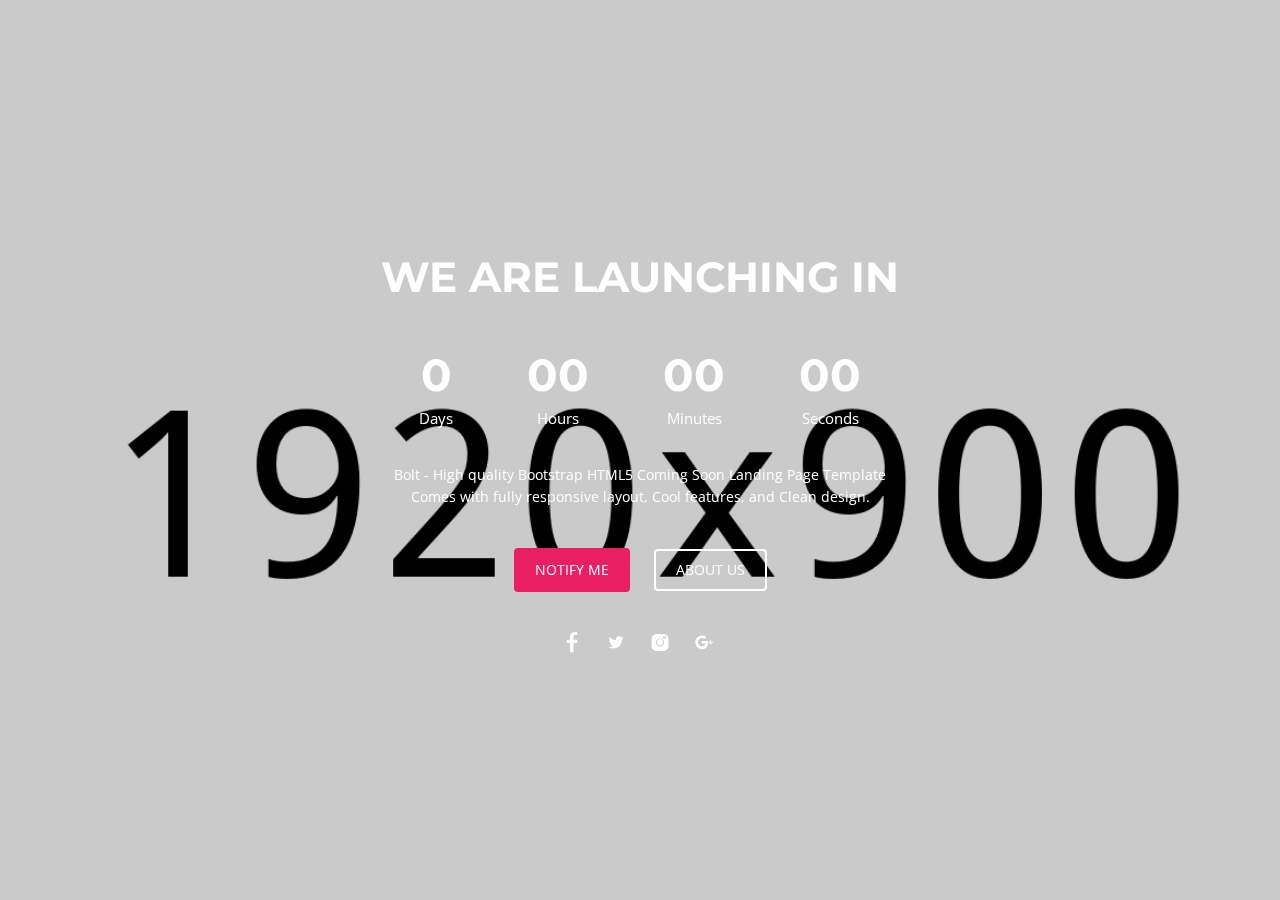
==== index.html @ 64fa435c "master" ====
<!DOCTYPE html>
<html lang="en">
  <head>
    <!-- Required meta tags -->
    <meta charset="utf-8">
    <meta name="viewport" content="width=device-width, initial-scale=1, shrink-to-fit=no">

    <title>Bolt - Coming Soon Template</title>

    <!-- Bootstrap CSS -->
    <link rel="stylesheet" type="text/css" href="assets/css/bootstrap.min.css" >
    <!-- Fonts -->
    <link rel="stylesheet" type="text/css" href="assets/fonts/line-icons.css">
    <!-- Slicknav -->
    <link rel="stylesheet" type="text/css" href="assets/css/slicknav.css">
    <!-- Off Canvas Menu -->
    <link rel="stylesheet" type="text/css" href="assets/css/menu_sideslide.css">
    <!-- Color Switcher -->
    <link rel="stylesheet" type="text/css" href="assets/css/vegas.min.css">
    <!-- Animate -->
    <link rel="stylesheet" type="text/css" href="assets/css/animate.css">
    <!-- Main Style -->
    <link rel="stylesheet" type="text/css" href="assets/css/main.css">
    <!-- Responsive Style -->
    <link rel="stylesheet" type="text/css" href="assets/css/responsive.css">

  </head>
  <body>

    <div class="bg-wraper overlay has-vignette">
      <div id="example" class="slider opacity-50 vegas-container" style="height: 983px;"></div>
    </div>

    <!-- Coundown Section Start -->
    <section class="countdown-timer">
      <div class="container">
        <div class="row text-center">
          <div class="col-md-12 col-sm-12 col-xs-12">
            <div class="heading-count">
              <h2>WE ARE LAUNCHING IN</h2>
            </div>
          </div>
          <div class="col-md-12 col-sm-12 col-xs-12">
            <div class="row time-countdown justify-content-center">
              <div id="clock" class="time-count"></div>
            </div>
            <p>
            Bolt - High quality Bootstrap HTML5 Coming Soon Landing Page Template<br>
            Comes with fully responsive layout, Cool features, and Clean design.
            </p>
            <div class="button-group">
              <a href="#" class="btn btn-common">Notify Me</a>
              <a href="#" class="btn btn-border">About Us</a>
            </div>
            <div class="social mt-4">
              <a class="facebook" href="#"><i class="lni-facebook-filled"></i></a>
              <a class="twitter" href="#"><i class="lni-twitter-filled"></i></a>
              <a class="instagram" href="#"><i class="lni-instagram-filled"></i></a>
              <a class="google" href="#"><i class="lni-google-plus"></i></a>
            </div>
          </div>
        </div>
      </div>
    </section>
    <!-- Coundown Section End -->

    <!-- Preloader -->
    <div id="preloader">
      <div class="loader" id="loader-1"></div>
    </div>
    <!-- End Preloader -->

    <!-- jQuery first, then Popper.js, then Bootstrap JS -->
    <script src="assets/js/jquery-min.js"></script>
    <script src="assets/js/popper.min.js"></script>
    <script src="assets/js/bootstrap.min.js"></script>
    <script src="assets/js/vegas.min.js"></script>
    <script src="assets/js/jquery.countdown.min.js"></script>
    <script src="assets/js/classie.js"></script>
    <script src="assets/js/jquery.nav.js"></script>
    <script src="assets/js/jquery.easing.min.js"></script> 
    <script src="assets/js/wow.js"></script>
    <script src="assets/js/jquery.slicknav.js"></script>
    <script src="assets/js/main.js"></script>
    <script src="assets/js/form-validator.min.js"></script>
    <script src="assets/js/contact-form-script.min.js"></script>

    <script type="text/javascript">
      $("#example").vegas({
          timer: false,
          delay: 6000,
          transitionDuration: 2000,
          transition: "blur",
          slides: [
              { src: "assets/img/slide1.jpg" },
              { src: "assets/img/slide2.jpg" },
              { src: "assets/img/slide3.jpg" }
          ]
      });
    </script>
      
  </body>
</html>
---- assets/fonts/line-icons.css ----
@font-face {
  font-family: 'LineIcons';
  src:  url('../fonts/LineIcons.eot?tc3uo0');
  src:  url('../fonts/LineIcons.eot?tc3uo0#iefix') format('embedded-opentype'),
    url('../fonts/LineIcons.ttf?tc3uo0') format('truetype'),
    url('../fonts/LineIcons.woff?tc3uo0') format('woff'),
    url('../fonts/LineIcons.svg?tc3uo0#LineIcons') format('svg');
  font-weight: normal;
  font-style: normal;
}

[class^="lni-"], [class*=" lni-"] {
  /* use !important to prevent issues with browser extensions that change fonts */
  font-family: 'LineIcons' !important;
  speak: none;
  font-style: normal;
  font-weight: normal;
  font-variant: normal;
  text-transform: none;
  line-height: 1;

  /* Better Font Rendering =========== */
  -webkit-font-smoothing: antialiased;
  -moz-osx-font-smoothing: grayscale;
}

.lni-image:before {
  content: "\e991";
}
.lni-linkedin-filled:before {
  content: "\e9ac";
}
.lni-add-files:before {
  content: "\e900";
}
.lni-agenda:before {
  content: "\e901";
}
.lni-alarm-clock:before {
  content: "\e902";
}
.lni-alarm:before {
  content: "\e903";
}
.lni-amazon:before {
  content: "\e904";
}
.lni-amex:before {
  content: "\e905";
}
.lni-anchor:before {
  content: "\e906";
}
.lni-android:before {
  content: "\e907";
}
.lni-angle-double-down:before {
  content: "\e908";
}
.lni-angle-double-left:before {
  content: "\e909";
}
.lni-angle-double-right:before {
  content: "\e90a";
}
.lni-angle-double-up:before {
  content: "\e90b";
}
.lni-apartment:before {
  content: "\e90c";
}
.lni-apple:before {
  content: "\e90d";
}
.lni-archive:before {
  content: "\e90e";
}
.lni-arrow-down-circle:before {
  content: "\e90f";
}
.lni-arrow-down:before {
  content: "\e910";
}
.lni-arrow-left-circle:before {
  content: "\e911";
}
.lni-arrow-left:before {
  content: "\e912";
}
.lni-arrow-right-circle:before {
  content: "\e913";
}
.lni-arrow-right:before {
  content: "\e914";
}
.lni-arrow-top-left:before {
  content: "\e915";
}
.lni-arrow-top-right:before {
  content: "\e916";
}
.lni-arrow-up-circle:before {
  content: "\e917";
}
.lni-arrow-up:before {
  content: "\e918";
}
.lni-arrows-horizontal:before {
  content: "\e919";
}
.lni-arrows-vertical:before {
  content: "\e91a";
}
.lni-ban:before {
  content: "\e91b";
}
.lni-bar-chart:before {
  content: "\e91c";
}
.lni-basketball:before {
  content: "\e91d";
}
.lni-behance:before {
  content: "\e91e";
}
.lni-bi-cycle:before {
  content: "\e91f";
}
.lni-bitbucket:before {
  content: "\e920";
}
.lni-bitcoin:before {
  content: "\e921";
}
.lni-blackboard:before {
  content: "\e922";
}
.lni-bluetooth:before {
  content: "\e923";
}
.lni-bold:before {
  content: "\e924";
}
.lni-bolt-alt:before {
  content: "\e925";
}
.lni-bolt:before {
  content: "\e926";
}
.lni-book:before {
  content: "\e927";
}
.lni-bookmark-alt:before {
  content: "\e928";
}
.lni-bookmark:before {
  content: "\e929";
}
.lni-briefcase:before {
  content: "\e92a";
}
.lni-brush-alt:before {
  content: "\e92b";
}
.lni-brush:before {
  content: "\e92c";
}
.lni-bubble:before {
  content: "\e92d";
}
.lni-bug:before {
  content: "\e92e";
}
.lni-bulb:before {
  content: "\e92f";
}
.lni-bullhorn:before {
  content: "\e930";
}
.lni-bus:before {
  content: "\e931";
}
.lni-calendar:before {
  content: "\e932";
}
.lni-camera:before {
  content: "\e933";
}
.lni-car:before {
  content: "\e934";
}
.lni-cart-full:before {
  content: "\e935";
}
.lni-cart:before {
  content: "\e936";
}
.lni-check-box:before {
  content: "\e937";
}
.lni-check-mark-circle:before {
  content: "\e938";
}
.lni-chevron-down-circle:before {
  content: "\e939";
}
.lni-chevron-down:before {
  content: "\e93a";
}
.lni-chevron-left-circle:before {
  content: "\e93b";
}
.lni-chevron-left:before {
  content: "\e93c";
}
.lni-chevron-right-circle:before {
  content: "\e93d";
}
.lni-chevron-right:before {
  content: "\e93e";
}
.lni-chevron-up-circle:before {
  content: "\e93f";
}
.lni-chevron-up:before {
  content: "\e940";
}
.lni-chrome:before {
  content: "\e941";
}
.lni-circle-minus:before {
  content: "\e942";
}
.lni-clipboard:before {
  content: "\e943";
}
.lni-close:before {
  content: "\e944";
}
.lni-cloud-check:before {
  content: "\e945";
}
.lni-cloud-download:before {
  content: "\e946";
}
.lni-cloud-sync:before {
  content: "\e947";
}
.lni-cloud-upload:before {
  content: "\e948";
}
.lni-cloud:before {
  content: "\e949";
}
.lni-code:before {
  content: "\e94a";
}
.lni-coffee-cup:before {
  content: "\e94b";
}
.lni-cog:before {
  content: "\e94c";
}
.lni-color-pallet:before {
  content: "\e94d";
}
.lni-comment-reply-alt:before {
  content: "\e94e";
}
.lni-comments-alt:before {
  content: "\e94f";
}
.lni-comments:before {
  content: "\e950";
}
.lni-construction:before {
  content: "\e951";
}
.lni-control-panel:before {
  content: "\e952";
}
.lni-crop:before {
  content: "\e953";
}
.lni-cross-circle:before {
  content: "\e954";
}
.lni-crown:before {
  content: "\e955";
}
.lni-css3:before {
  content: "\e956";
}
.lni-cup:before {
  content: "\e957";
}
.lni-cut:before {
  content: "\e958";
}
.lni-dashboard:before {
  content: "\e959";
}
.lni-database:before {
  content: "\e95a";
}
.lni-dinner:before {
  content: "\e95b";
}
.lni-direction-alt:before {
  content: "\e95c";
}
.lni-direction-ltr:before {
  content: "\e95d";
}
.lni-direction-rtl:before {
  content: "\e95e";
}
.lni-direction:before {
  content: "\e95f";
}
.lni-display:before {
  content: "\e960";
}
.lni-download:before {
  content: "\e961";
}
.lni-drop:before {
  content: "\e962";
}
.lni-dropbox:before {
  content: "\e963";
}
.lni-drupal:before {
  content: "\e964";
}
.lni-emoji-neutral:before {
  content: "\e965";
}
.lni-emoji-sad:before {
  content: "\e966";
}
.lni-emoji-smile:before {
  content: "\e967";
}
.lni-empty-file:before {
  content: "\e968";
}
.lni-enter:before {
  content: "\e969";
}
.lni-envelope:before {
  content: "\e96a";
}
.lni-eraser:before {
  content: "\e96b";
}
.lni-exit-down:before {
  content: "\e96c";
}
.lni-exit-up:before {
  content: "\e96d";
}
.lni-exit:before {
  content: "\e96e";
}
.lni-eye:before {
  content: "\e96f";
}
.lni-facebook-filled:before {
  content: "\e970";
}
.lni-facebook:before {
  content: "\e971";
}
.lni-files:before {
  content: "\e972";
}
.lni-film-play:before {
  content: "\e973";
}
.lni-firefox:before {
  content: "\e974";
}
.lni-flag-alt:before {
  content: "\e975";
}
.lni-flag-cubic:before {
  content: "\e976";
}
.lni-flag:before {
  content: "\e977";
}
.lni-folder:before {
  content: "\e978";
}
.lni-frame-contract:before {
  content: "\e979";
}
.lni-frame-expand:before {
  content: "\e97a";
}
.lni-full-screen:before {
  content: "\e97b";
}
.lni-funnel:before {
  content: "\e97c";
}
.lni-gallery:before {
  content: "\e97d";
}
.lni-game:before {
  content: "\e97e";
}
.lni-gift:before {
  content: "\e97f";
}
.lni-git:before {
  content: "\e980";
}
.lni-github:before {
  content: "\e981";
}
.lni-google-plus:before {
  content: "\e982";
}
.lni-graduation:before {
  content: "\e983";
}
.lni-grid-alt:before {
  content: "\e984";
}
.lni-grid:before {
  content: "\e985";
}
.lni-hammer:before {
  content: "\e986";
}
.lni-hand:before {
  content: "\e987";
}
.lni-harddrive:before {
  content: "\e988";
}
.lni-headphone-alt:before {
  content: "\e989";
}
.lni-headphone:before {
  content: "\e98a";
}
.lni-heart-filled:before {
  content: "\e98b";
}
.lni-heart-pulse:before {
  content: "\e98c";
}
.lni-heart:before {
  content: "\e98d";
}
.lni-help:before {
  content: "\e98e";
}
.lni-highlight-alt:before {
  content: "\e98f";
}
.lni-highlight:before {
  content: "\e990";
}
.lni-hobile:before {
  content: "\e992";
}
.lni-home:before {
  content: "\e993";
}
.lni-hourglass:before {
  content: "\e994";
}
.lni-html5:before {
  content: "\e995";
}
.lni-inbox:before {
  content: "\e996";
}
.lni-indent-decrease:before {
  content: "\e997";
}
.lni-indent-increase:before {
  content: "\e998";
}
.lni-Infinite:before {
  content: "\e999";
}
.lni-information:before {
  content: "\e99a";
}
.lni-instagram-filled:before {
  content: "\e99b";
}
.lni-instagram:before {
  content: "\e99c";
}
.lni-italic:before {
  content: "\e99d";
}
.lni-joomla:before {
  content: "\e99e";
}
.lni-key:before {
  content: "\e99f";
}
.lni-keyboard:before {
  content: "\e9a0";
}
.lni-laptop-phone:before {
  content: "\e9a1";
}
.lni-laptop:before {
  content: "\e9a2";
}
.lni-layers:before {
  content: "\e9a3";
}
.lni-layout:before {
  content: "\e9a4";
}
.lni-leaf:before {
  content: "\e9a5";
}
.lni-licencse:before {
  content: "\e9a6";
}
.lni-line-dashed:before {
  content: "\e9a7";
}
.lni-line-dotted:before {
  content: "\e9a8";
}
.lni-line-double:before {
  content: "\e9a9";
}
.lni-line-spacing:before {
  content: "\e9aa";
}
.lni-link:before {
  content: "\e9ab";
}
.lni-linkedin:before {
  content: "\e9ad";
}
.lni-list:before {
  content: "\e9ae";
}
.lni-lock:before {
  content: "\e9af";
}
.lni-magnet:before {
  content: "\e9b0";
}
.lni-magnifier:before {
  content: "\e9b1";
}
.lni-map-marker:before {
  content: "\e9b2";
}
.lni-map:before {
  content: "\e9b3";
}
.lni-mastercard:before {
  content: "\e9b4";
}
.lni-medall-alt:before {
  content: "\e9b5";
}
.lni-medall:before {
  content: "\e9b6";
}
.lni-medium:before {
  content: "\e9b7";
}
.lni-menu-circle:before {
  content: "\e9b8";
}
.lni-menu:before {
  content: "\e9b9";
}
.lni-mic:before {
  content: "\e9ba";
}
.lni-microphone:before {
  content: "\e9bb";
}
.lni-minus:before {
  content: "\e9bc";
}
.lni-mobile:before {
  content: "\e9bd";
}
.lni-more-alt:before {
  content: "\e9be";
}
.lni-more:before {
  content: "\e9bf";
}
.lni-mouse:before {
  content: "\e9c0";
}
.lni-move:before {
  content: "\e9c1";
}
.lni-music:before {
  content: "\e9c2";
}
.lni-notepad:before {
  content: "\e9c3";
}
.lni-package:before {
  content: "\e9c4";
}
.lni-page-break:before {
  content: "\e9c5";
}
.lni-paint-bucket:before {
  content: "\e9c6";
}
.lni-paint-roller:before {
  content: "\e9c7";
}
.lni-paperclip:before {
  content: "\e9c8";
}
.lni-paypal:before {
  content: "\e9c9";
}
.lni-pencil-alt:before {
  content: "\e9ca";
}
.lni-pencil:before {
  content: "\e9cb";
}
.lni-phone-handset:before {
  content: "\e9cc";
}
.lni-phone:before {
  content: "\e9cd";
}
.lni-pie-chart:before {
  content: "\e9ce";
}
.lni-pilcrow:before {
  content: "\e9cf";
}
.lni-pin-alt:before {
  content: "\e9d0";
}
.lni-pin-corner:before {
  content: "\e9d1";
}
.lni-pin:before {
  content: "\e9d2";
}
.lni-pinterest:before {
  content: "\e9d3";
}
.lni-playstore:before {
  content: "\e9d4";
}
.lni-plug:before {
  content: "\e9d5";
}
.lni-plus:before {
  content: "\e9d6";
}
.lni-pointer-down:before {
  content: "\e9d7";
}
.lni-pointer-left:before {
  content: "\e9d8";
}
.lni-pointer-right:before {
  content: "\e9d9";
}
.lni-pointer-up:before {
  content: "\e9da";
}
.lni-pointer:before {
  content: "\e9db";
}
.lni-power-switch:before {
  content: "\e9dc";
}
.lni-printer:before {
  content: "\e9dd";
}
.lni-pulse:before {
  content: "\e9de";
}
.lni-question-circle:before {
  content: "\e9df";
}
.lni-quora:before {
  content: "\e9e0";
}
.lni-reddit:before {
  content: "\e9e1";
}
.lni-reload:before {
  content: "\e9e2";
}
.lni-reply:before {
  content: "\e9e3";
}
.lni-rocket:before {
  content: "\e9e4";
}
.lni-rss-feed:before {
  content: "\e9e5";
}
.lni-ruler-alt:before {
  content: "\e9e6";
}
.lni-ruler-pencil:before {
  content: "\e9e7";
}
.lni-ruler:before {
  content: "\e9e8";
}
.lni-save-alt:before {
  content: "\e9e9";
}
.lni-save:before {
  content: "\e9ea";
}
.lni-search:before {
  content: "\e9eb";
}
.lni-select:before {
  content: "\e9ec";
}
.lni-share-alt:before {
  content: "\e9ed";
}
.lni-share:before {
  content: "\e9ee";
}
.lni-shield:before {
  content: "\e9ef";
}
.lni-shift-left:before {
  content: "\e9f0";
}
.lni-shift-right:before {
  content: "\e9f1";
}
.lni-shortcode:before {
  content: "\e9f2";
}
.lni-signal:before {
  content: "\e9f3";
}
.lni-slice:before {
  content: "\e9f4";
}
.lni-sort-alpha-asc:before {
  content: "\e9f5";
}
.lni-sort-amount-asc:before {
  content: "\e9f6";
}
.lni-soundcloud:before {
  content: "\e9f7";
}
.lni-spellcheck:before {
  content: "\e9f8";
}
.lni-spotify:before {
  content: "\e9f9";
}
.lni-spray:before {
  content: "\e9fa";
}
.lni-stamp:before {
  content: "\e9fb";
}
.lni-star-empty:before {
  content: "\e9fc";
}
.lni-star-filled:before {
  content: "\e9fd";
}
.lni-star-half:before {
  content: "\e9fe";
}
.lni-star:before {
  content: "\e9ff";
}
.lni-stats-down:before {
  content: "\ea00";
}
.lni-stats-up:before {
  content: "\ea01";
}
.lni-strikethrough:before {
  content: "\ea02";
}
.lni-stripe:before {
  content: "\ea03";
}
.lni-support:before {
  content: "\ea04";
}
.lni-tab:before {
  content: "\ea05";
}
.lni-tag:before {
  content: "\ea06";
}
.lni-target:before {
  content: "\ea07";
}
.lni-teabag:before {
  content: "\ea08";
}
.lni-text-align-right:before {
  content: "\ea09";
}
.lni-text-align-center:before {
  content: "\ea0a";
}
.lni-text-align-justify:before {
  content: "\ea0b";
}
.lni-text-align-left:before {
  content: "\ea0c";
}
.lni-text-format-remove:before {
  content: "\ea0d";
}
.lni-text-format:before {
  content: "\ea0e";
}
.lni-text-size:before {
  content: "\ea0f";
}
.lni-thought:before {
  content: "\ea10";
}
.lni-thumbs-down:before {
  content: "\ea11";
}
.lni-thumbs-up:before {
  content: "\ea12";
}
.lni-ticket-alt:before {
  content: "\ea13";
}
.lni-ticket:before {
  content: "\ea14";
}
.lni-timer:before {
  content: "\ea15";
}
.lni-train:before {
  content: "\ea16";
}
.lni-trash:before {
  content: "\ea17";
}
.lni-tshirt:before {
  content: "\ea18";
}
.lni-twitter-filled:before {
  content: "\ea19";
}
.lni-twitter:before {
  content: "\ea1a";
}
.lni-underline:before {
  content: "\ea1b";
}
.lni-unlink:before {
  content: "\ea1c";
}
.lni-unlock:before {
  content: "\ea1d";
}
.lni-upload:before {
  content: "\ea1e";
}
.lni-user:before {
  content: "\ea1f";
}
.lni-users:before {
  content: "\ea20";
}
.lni-vector:before {
  content: "\ea21";
}
.lni-video:before {
  content: "\ea22";
}
.lni-visa:before {
  content: "\ea23";
}
.lni-volume-high:before {
  content: "\ea24";
}
.lni-volume-low:before {
  content: "\ea25";
}
.lni-volume-medium:before {
  content: "\ea26";
}
.lni-volume-mute:before {
  content: "\ea27";
}
.lni-wallet:before {
  content: "\ea28";
}
.lni-warning:before {
  content: "\ea29";
}
.lni-wheelchair:before {
  content: "\ea2a";
}
.lni-wordpress-filled:before {
  content: "\ea2b";
}
.lni-wordpress:before {
  content: "\ea2c";
}
.lni-world-alt:before {
  content: "\ea2d";
}
.lni-world:before {
  content: "\ea2e";
}
.lni-write:before {
  content: "\ea2f";
}
.lni-zip:before {
  content: "\ea30";
}
.lni-zoom-in:before {
  content: "\ea31";
}
.lni-zoom-out:before {
  content: "\ea32";
}
---- assets/css/menu_sideslide.css ----
.menu-wrap a {
	color: #b8b7ad;
}

.menu-wrap a:hover,
.menu-wrap a:focus{
	color: #e92762;
}
.menu-wrap .navbar-nav li .active,
.menu-wrap .navbar-nav li .active:before{
	color: #e92762; 
	-webkit-transform: scale(1);
	transform: scale(1);
}
.content-wrap {
	overflow-y: scroll;
	-webkit-overflow-scrolling: touch;
}

.content {
	position: relative;
	background: #b4bad2;
}

.content::before {
	position: absolute;
	top: 0;
	left: 0;
	z-index: 10;
	width: 100%;
	height: 100%;
	background: rgba(0,0,0,0.3);
	content: '';
	opacity: 0;
	-webkit-transform: translate3d(100%,0,0);
	transform: translate3d(100%,0,0);
	-webkit-transition: opacity 0.4s, -webkit-transform 0s 0.4s;
	transition: opacity 0.4s, transform 0s 0.4s;
	-webkit-transition-timing-function: cubic-bezier(0.7,0,0.3,1);
	transition-timing-function: cubic-bezier(0.7,0,0.3,1);
}

/* Menu Button */
.menu-button {
	position: absolute;
	z-index: 1000;
	width: 60px;
	height: 42px;
	border: none;
	font-size: 30px;
	color: #fff;
	background: transparent;
	top: 15px;
	right: 0;
	line-height: 42px;
	outline: none;
	text-align: center;
}
button:focus{
	outline: none;
}
/* Close Button */
.close-button {
	width: 45px;
	height: 45px;
	position: absolute;
	left: -45px;
	top: 4px;
	overflow: hidden;
	cursor: pointer;
	font-size: 25px;
	border: none;
	background: #fff;
	color: #000;
	line-height: 48px;
	box-shadow: -1px 2px 3px 0px rgba(0, 0, 0, 0.16), 0 0px 0px 0px rgba(0, 0, 0, 0.12);
}

.logo-menu{
	padding: 15px 0;
}
.menu-bg .logo-menu{
	padding: 6px 0;
}
.menu-bg .menu-button{
	top: 5px;
	color: #333;
}

/* Menu */
.menu-wrap {
	position: fixed;
	z-index: 9999999;
	width: 260px;
	right: 0;
	height: 100%;
	background: #fff;
	padding: 2.5em 1.5em 0;
	font-size: 1.15em;
	-webkit-transform: translate3d(320px,0,0);
	transform: translate3d(320px,0,0);
	-webkit-transition: -webkit-transform 0.4s;
	transition: transform 0.4s;
	-webkit-transition-timing-function: cubic-bezier(0.7,0,0.3,1);
	transition-timing-function: cubic-bezier(0.7,0,0.3,1);
	box-shadow: 0 2px 5px 0 rgba(0, 0, 0, 0.16), 0 2px 10px 0 rgba(0, 0, 0, 0.12);
}

.menu, 
.menu-list {
	height: 100%;
}

.menu-list {
	-webkit-transform: translate3d(0,100%,0);
	transform: translate3d(0,100%,0);
}

.menu-list a {
	color: #333;
	display: block;
	padding: 0.8em;
	-webkit-transform: translate3d(0,500px,0);
	transform: translate3d(0,500px,0);
	position: relative;
}
.menu-wrap a:hover:before{
	-webkit-transform: scale(1);
	transform: scale(1);
}
.menu-list,
.menu-list a {	
	-webkit-transition: -webkit-transform 0s 0.4s;
	transition: transform 0s 0.4s;
	-webkit-transition-timing-function: cubic-bezier(0.7,0,0.3,1);
	transition-timing-function: cubic-bezier(0.7,0,0.3,1);
}

.menu-list a:nth-child(2) {
	-webkit-transform: translate3d(0,1000px,0);
	transform: translate3d(0,1000px,0);
}

.menu-list a:nth-child(3) {
	-webkit-transform: translate3d(0,1500px,0);
	transform: translate3d(0,1500px,0);
}

.menu-list a:nth-child(4) {
	-webkit-transform: translate3d(0,2000px,0);
	transform: translate3d(0,2000px,0);
}

.menu-list a:nth-child(5) {
	-webkit-transform: translate3d(0,2500px,0);
	transform: translate3d(0,2500px,0);
}

.menu-list a:nth-child(6) {
	-webkit-transform: translate3d(0,3000px,0);
	transform: translate3d(0,3000px,0);
}

.menu-list a span {
	margin-left: 10px;
	font-weight: 700;
}

/* Shown menu */
.show-menu .menu-wrap {
	-webkit-transform: translate3d(0,0,0);
	transform: translate3d(0,0,0);
	-webkit-transition: -webkit-transform 0.8s;
	transition: transform 0.8s;
	-webkit-transition-timing-function: cubic-bezier(0.7,0,0.3,1);
	transition-timing-function: cubic-bezier(0.7,0,0.3,1);
}

.show-menu .menu-list,
.show-menu .menu-list a {
	-webkit-transform: translate3d(0,0,0);
	transform: translate3d(0,0,0);
	-webkit-transition: -webkit-transform 0.8s;
	transition: transform 0.8s;
	-webkit-transition-timing-function: cubic-bezier(0.7,0,0.3,1);
	transition-timing-function: cubic-bezier(0.7,0,0.3,1);
}

.show-menu .menu-list a {
	-webkit-transition-duration: 0.9s;
	transition-duration: 0.9s;
}

.show-menu .content::before {
	opacity: 1;
	-webkit-transition: opacity 0.8s;
	transition: opacity 0.8s;
	-webkit-transition-timing-function: cubic-bezier(0.7,0,0.3,1);
	transition-timing-function: cubic-bezier(0.7,0,0.3,1);
	-webkit-transform: translate3d(0,0,0);
	transform: translate3d(0,0,0);
}
---- assets/css/vegas.min.css ----
.vegas-overlay,.vegas-slide,.vegas-slide-inner,.vegas-timer,.vegas-wrapper{position:absolute;top:0;left:0;bottom:0;right:0;overflow:hidden;border:none;padding:0;margin:0}.vegas-overlay{opacity:.5;background:url(overlays/02.png) center center}.vegas-timer{top:auto;bottom:0;height:2px}.vegas-timer-progress{width:0;height:100%;background:#fff;-webkit-transition:width ease-out;transition:width ease-out}.vegas-timer-running .vegas-timer-progress{width:100%}.vegas-slide,.vegas-slide-inner{margin:0;padding:0;background:center center no-repeat;-webkit-transform:translateZ(0);transform:translateZ(0);will-change:transform,opacity}body .vegas-container{overflow:hidden!important;position:relative}.vegas-video{min-width:100%;min-height:100%;width:auto;height:auto}body.vegas-container{overflow:auto;position:static;z-index:-2}body.vegas-container>.vegas-overlay,body.vegas-container>.vegas-slide,body.vegas-container>.vegas-timer{position:fixed;z-index:-1}:root body.vegas-container>.vegas-overlay,:root body.vegas-container>.vegas-slide,_::full-page-media,_:future{bottom:-76px}.vegas-transition-blur,.vegas-transition-blur2{opacity:0;-webkit-filter:blur(32px);filter:blur(32px)}.vegas-transition-blur-in,.vegas-transition-blur2-in{opacity:1;-webkit-filter:blur(0);filter:blur(0)}.vegas-transition-blur2-out{opacity:0}.vegas-transition-burn,.vegas-transition-burn2{opacity:0;-webkit-filter:contrast(1000%) saturate(1000%);filter:contrast(1000%) saturate(1000%)}.vegas-transition-burn-in,.vegas-transition-burn2-in{opacity:1;-webkit-filter:contrast(100%) saturate(100%);filter:contrast(100%) saturate(100%)}.vegas-transition-burn2-out{opacity:0;-webkit-filter:contrast(1000%) saturate(1000%);filter:contrast(1000%) saturate(1000%)}.vegas-transition-fade,.vegas-transition-fade2{opacity:0}.vegas-transition-fade-in,.vegas-transition-fade2-in{opacity:1}.vegas-transition-fade2-out{opacity:0}.vegas-transition-flash,.vegas-transition-flash2{opacity:0;-webkit-filter:brightness(25);filter:brightness(25)}.vegas-transition-flash-in,.vegas-transition-flash2-in{opacity:1;-webkit-filter:brightness(1);filter:brightness(1)}.vegas-transition-flash2-out{opacity:0;-webkit-filter:brightness(25);filter:brightness(25)}.vegas-transition-negative,.vegas-transition-negative2{opacity:0;-webkit-filter:invert(100%);filter:invert(100%)}.vegas-transition-negative-in,.vegas-transition-negative2-in{opacity:1;-webkit-filter:invert(0);filter:invert(0)}.vegas-transition-negative2-out{opacity:0;-webkit-filter:invert(100%);filter:invert(100%)}.vegas-transition-slideDown,.vegas-transition-slideDown2{-webkit-transform:translateY(-100%);transform:translateY(-100%)}.vegas-transition-slideDown-in,.vegas-transition-slideDown2-in{-webkit-transform:translateY(0);transform:translateY(0)}.vegas-transition-slideDown2-out{-webkit-transform:translateY(100%);transform:translateY(100%)}.vegas-transition-slideLeft,.vegas-transition-slideLeft2{-webkit-transform:translateX(100%);transform:translateX(100%)}.vegas-transition-slideLeft-in,.vegas-transition-slideLeft2-in{-webkit-transform:translateX(0);transform:translateX(0)}.vegas-transition-slideLeft2-out,.vegas-transition-slideRight,.vegas-transition-slideRight2{-webkit-transform:translateX(-100%);transform:translateX(-100%)}.vegas-transition-slideRight-in,.vegas-transition-slideRight2-in{-webkit-transform:translateX(0);transform:translateX(0)}.vegas-transition-slideRight2-out{-webkit-transform:translateX(100%);transform:translateX(100%)}.vegas-transition-slideUp,.vegas-transition-slideUp2{-webkit-transform:translateY(100%);transform:translateY(100%)}.vegas-transition-slideUp-in,.vegas-transition-slideUp2-in{-webkit-transform:translateY(0);transform:translateY(0)}.vegas-transition-slideUp2-out{-webkit-transform:translateY(-100%);transform:translateY(-100%)}.vegas-transition-swirlLeft,.vegas-transition-swirlLeft2{-webkit-transform:scale(2) rotate(35deg);transform:scale(2) rotate(35deg);opacity:0}.vegas-transition-swirlLeft-in,.vegas-transition-swirlLeft2-in{-webkit-transform:scale(1) rotate(0);transform:scale(1) rotate(0);opacity:1}.vegas-transition-swirlLeft2-out,.vegas-transition-swirlRight,.vegas-transition-swirlRight2{-webkit-transform:scale(2) rotate(-35deg);transform:scale(2) rotate(-35deg);opacity:0}.vegas-transition-swirlRight-in,.vegas-transition-swirlRight2-in{-webkit-transform:scale(1) rotate(0);transform:scale(1) rotate(0);opacity:1}.vegas-transition-swirlRight2-out{-webkit-transform:scale(2) rotate(35deg);transform:scale(2) rotate(35deg);opacity:0}.vegas-transition-zoomIn,.vegas-transition-zoomIn2{-webkit-transform:scale(0);transform:scale(0);opacity:0}.vegas-transition-zoomIn-in,.vegas-transition-zoomIn2-in{-webkit-transform:scale(1);transform:scale(1);opacity:1}.vegas-transition-zoomIn2-out,.vegas-transition-zoomOut,.vegas-transition-zoomOut2{-webkit-transform:scale(2);transform:scale(2);opacity:0}.vegas-transition-zoomOut-in,.vegas-transition-zoomOut2-in{-webkit-transform:scale(1);transform:scale(1);opacity:1}.vegas-transition-zoomOut2-out{-webkit-transform:scale(0);transform:scale(0);opacity:0}.vegas-animation-kenburns{-webkit-animation:kenburns ease-out;animation:kenburns ease-out}@-webkit-keyframes kenburns{0%{-webkit-transform:scale(1.5);transform:scale(1.5)}100%{-webkit-transform:scale(1);transform:scale(1)}}@keyframes kenburns{0%{-webkit-transform:scale(1.5);transform:scale(1.5)}100%{-webkit-transform:scale(1);transform:scale(1)}}.vegas-animation-kenburnsDownLeft{-webkit-animation:kenburnsDownLeft ease-out;animation:kenburnsDownLeft ease-out}@-webkit-keyframes kenburnsDownLeft{0%{-webkit-transform:scale(1.5) translate(10%,-10%);transform:scale(1.5) translate(10%,-10%)}100%{-webkit-transform:scale(1) translate(0,0);transform:scale(1) translate(0,0)}}@keyframes kenburnsDownLeft{0%{-webkit-transform:scale(1.5) translate(10%,-10%);transform:scale(1.5) translate(10%,-10%)}100%{-webkit-transform:scale(1) translate(0,0);transform:scale(1) translate(0,0)}}.vegas-animation-kenburnsDownRight{-webkit-animation:kenburnsDownRight ease-out;animation:kenburnsDownRight ease-out}@-webkit-keyframes kenburnsDownRight{0%{-webkit-transform:scale(1.5) translate(-10%,-10%);transform:scale(1.5) translate(-10%,-10%)}100%{-webkit-transform:scale(1) translate(0,0);transform:scale(1) translate(0,0)}}@keyframes kenburnsDownRight{0%{-webkit-transform:scale(1.5) translate(-10%,-10%);transform:scale(1.5) translate(-10%,-10%)}100%{-webkit-transform:scale(1) translate(0,0);transform:scale(1) translate(0,0)}}.vegas-animation-kenburnsDown{-webkit-animation:kenburnsDown ease-out;animation:kenburnsDown ease-out}@-webkit-keyframes kenburnsDown{0%{-webkit-transform:scale(1.5) translate(0,-10%);transform:scale(1.5) translate(0,-10%)}100%{-webkit-transform:scale(1) translate(0,0);transform:scale(1) translate(0,0)}}@keyframes kenburnsDown{0%{-webkit-transform:scale(1.5) translate(0,-10%);transform:scale(1.5) translate(0,-10%)}100%{-webkit-transform:scale(1) translate(0,0);transform:scale(1) translate(0,0)}}.vegas-animation-kenburnsLeft{-webkit-animation:kenburnsLeft ease-out;animation:kenburnsLeft ease-out}@-webkit-keyframes kenburnsLeft{0%{-webkit-transform:scale(1.5) translate(10%,0);transform:scale(1.5) translate(10%,0)}100%{-webkit-transform:scale(1) translate(0,0);transform:scale(1) translate(0,0)}}@keyframes kenburnsLeft{0%{-webkit-transform:scale(1.5) translate(10%,0);transform:scale(1.5) translate(10%,0)}100%{-webkit-transform:scale(1) translate(0,0);transform:scale(1) translate(0,0)}}.vegas-animation-kenburnsRight{-webkit-animation:kenburnsRight ease-out;animation:kenburnsRight ease-out}@-webkit-keyframes kenburnsRight{0%{-webkit-transform:scale(1.5) translate(-10%,0);transform:scale(1.5) translate(-10%,0)}100%{-webkit-transform:scale(1) translate(0,0);transform:scale(1) translate(0,0)}}@keyframes kenburnsRight{0%{-webkit-transform:scale(1.5) translate(-10%,0);transform:scale(1.5) translate(-10%,0)}100%{-webkit-transform:scale(1) translate(0,0);transform:scale(1) translate(0,0)}}.vegas-animation-kenburnsUpLeft{-webkit-animation:kenburnsUpLeft ease-out;animation:kenburnsUpLeft ease-out}@-webkit-keyframes kenburnsUpLeft{0%{-webkit-transform:scale(1.5) translate(10%,10%);transform:scale(1.5) translate(10%,10%)}100%{-webkit-transform:scale(1) translate(0,0);transform:scale(1) translate(0,0)}}@keyframes kenburnsUpLeft{0%{-webkit-transform:scale(1.5) translate(10%,10%);transform:scale(1.5) translate(10%,10%)}100%{-webkit-transform:scale(1) translate(0,0);transform:scale(1) translate(0,0)}}.vegas-animation-kenburnsUpRight{-webkit-animation:kenburnsUpRight ease-out;animation:kenburnsUpRight ease-out}@-webkit-keyframes kenburnsUpRight{0%{-webkit-transform:scale(1.5) translate(-10%,10%);transform:scale(1.5) translate(-10%,10%)}100%{-webkit-transform:scale(1) translate(0,0);transform:scale(1) translate(0,0)}}@keyframes kenburnsUpRight{0%{-webkit-transform:scale(1.5) translate(-10%,10%);transform:scale(1.5) translate(-10%,10%)}100%{-webkit-transform:scale(1) translate(0,0);transform:scale(1) translate(0,0)}}.vegas-animation-kenburnsUp{-webkit-animation:kenburnsUp ease-out;animation:kenburnsUp ease-out}@-webkit-keyframes kenburnsUp{0%{-webkit-transform:scale(1.5) translate(0,10%);transform:scale(1.5) translate(0,10%)}100%{-webkit-transform:scale(1) translate(0,0);transform:scale(1) translate(0,0)}}@keyframes kenburnsUp{0%{-webkit-transform:scale(1.5) translate(0,10%);transform:scale(1.5) translate(0,10%)}100%{-webkit-transform:scale(1) translate(0,0);transform:scale(1) translate(0,0)}}
/*# sourceMappingURL=vegas.min.css.map */
---- assets/css/main.css ----
/* Google Fonts */
@import url("https://fonts.googleapis.com/css?family=Montserrat:500,700|Open+Sans");
html {
  overflow-x: hidden;
}

body {
  background: #fff;
  font-size: 14px;
  font-weight: 400;
  font-family: 'Open Sans', sans-serif;
  -webkit-box-sizing: border-box;
  -moz-box-sizing: border-box;
  box-sizing: border-box;
  -webkit-font-smoothing: subpixel-antialiased;
  color: #333;
  line-height: 25px;
  -webkit-backface-visibility: hidden;
  backface-visibility: hidden;
  overflow-x: hidden;
}

h1, h2, h3, h4 {
  font-size: 36px;
  font-weight: 700;
  font-family: 'Montserrat', sans-serif;
}

a {
  -webkit-transition: all 0.2s linear;
  -moz-transition: all 0.2s linear;
  -o-transition: all 0.2s linear;
  transition: all 0.2s linear;
}

a:hover {
  text-decoration: none;
}

a a:focus {
  outline: none;
}

p {
  font-weight: 400;
  font-family: 'Open Sans', sans-serif;
  margin: 0px;
  font-size: 14px;
}

ul, ol {
  list-style: outside none none;
  margin: 0;
  padding: 0;
}

ul li, ol li {
  list-style: none;
}

.hero-heading {
  font-size: 40px;
  font-weight: 700;
  color: #fff;
  text-transform: capitalize;
  line-height: 70px;
  letter-spacing: 0.1rem;
}

.hero-sub-heading {
  font-size: 20px;
  font-weight: 400;
  color: #e6e6e6;
  line-height: 45px;
  letter-spacing: 0.1rem;
}

.section-titile-bg {
  display: inline;
  font-size: 115px;
  font-weight: 700;
  height: 100%;
  left: -173px;
  opacity: 0.1;
  position: absolute;
  top: -14px;
  width: 100%;
  text-align: center;
}

.section-title-header p {
  text: center;
  font-weight: 400;
  line-height: 26px;
  padding-bottom: 36px;
}

.section-title {
  font-size: 36px;
  color: #333;
  line-height: 52px;
  padding-bottom: 15px;
  font-weight: 700;
  text-align: center;
  position: relative;
  margin: 0;
}

.section-title:before {
  position: absolute;
  content: '';
  height: 1px;
  width: 45px;
  left: 50%;
  bottom: 10px;
  -webkit-transform: translateX(-50%);
  transform: translateX(-50%);
  background-color: #E91E63;
}

.section-info {
  font-size: 14px;
  text: center;
  font-weight: 400;
  line-height: 26px;
  padding-bottom: 20px;
  margin-bottom: 30px;
}

.subtitle {
  font-size: 15px;
  font-weight: 500;
  margin-bottom: 15px;
}

.btn {
  font-size: 14px;
  padding: 12px 20px;
  border-radius: 0px;
  cursor: pointer;
  font-weight: 400;
  color: #fff;
  text-transform: uppercase;
  -webkit-transition: all 0.2s linear;
  -moz-transition: all 0.2s linear;
  -o-transition: all 0.2s linear;
  transition: all 0.2s linear;
  display: inline-block;
}

.btn:focus,
.btn:active {
  box-shadow: none;
  outline: none;
  color: #fff;
}

.btn-common {
  background-color: #E91E63;
  position: relative;
  z-index: 1;
  border-radius: 4px;
}

.btn-common:hover {
  color: #fff;
  box-shadow: 0 6px 22px rgba(0, 0, 0, 0.1);
  transition: all .2s ease-in-out;
  -moz-transition: all .2s ease-in-out;
  -webkit-transition: all .2s ease-in-out;
}

.btn-border {
  color: #fff;
  background-color: transparent;
  border: 2px solid #fff;
  border-radius: 4px;
  padding: 10px 20px;
}

.btn-border:hover {
  color: #fff;
  background-color: rgba(255, 255, 255, 0.2);
}

.btn-lg {
  padding: 14px 33px;
  text-transform: uppercase;
  font-size: 16px;
}

button:focus {
  outline: none !important;
}

.close-button {
  color: #E91E63;
}

/* ScrollToTop */
a.back-to-top {
  display: none;
  position: fixed;
  bottom: 18px;
  right: 15px;
  text-decoration: none;
}

a.back-to-top i {
  display: block;
  font-size: 22px;
  width: 40px;
  height: 40px;
  line-height: 40px;
  color: #fff;
  background: #E91E63;
  border-radius: 2px;
  text-align: center;
  transition: all 0.2s ease-in-out;
  -moz-transition: all 0.2s ease-in-out;
  -webkit-transition: all 0.2s ease-in-out;
  -o-transition: all 0.2s ease-in-out;
  box-shadow: 0 0 4px rgba(0, 0, 0, 0.14), 0 4px 8px rgba(0, 0, 0, 0.28);
}

a.back-to-top:hover, a.back-to-top:focus {
  text-decoration: none;
}

/* Preloader */
#preloader {
  position: fixed;
  top: 0;
  left: 0;
  right: 0;
  bottom: 0;
  background-color: #fff;
  z-index: 9999999;
}

.loader {
  top: 50%;
  width: 50px;
  height: 50px;
  border-radius: 100%;
  position: relative;
  margin: 0 auto;
}

#loader-1:before, #loader-1:after {
  content: "";
  position: absolute;
  top: -10px;
  left: -10px;
  width: 100%;
  height: 100%;
  border-radius: 100%;
  border: 7px solid transparent;
  border-top-color: #E91E63;
}

#loader-1:before {
  z-index: 100;
  animation: spin 2s infinite;
}

#loader-1:after {
  border: 7px solid #fafafa;
}

@keyframes spin {
  0% {
    -webkit-transform: rotate(0deg);
    -ms-transform: rotate(0deg);
    -o-transform: rotate(0deg);
    transform: rotate(0deg);
  }
  100% {
    -webkit-transform: rotate(360deg);
    -ms-transform: rotate(360deg);
    -o-transform: rotate(360deg);
    transform: rotate(360deg);
  }
}

.section-padding {
  padding: 60px 0;
}

@-webkit-keyframes fadeIn {
  from {
    opacity: 0;
  }
  to {
    opacity: 1;
  }
}

@keyframes fadeIn {
  from {
    opacity: 0;
  }
  to {
    opacity: 1;
  }
}

.fadeIn {
  -webkit-animation-name: fadeIn;
  animation-name: fadeIn;
}

.navbar-brand {
  position: relative;
  padding: 0px;
}

.top-nav-collapse {
  background: #fff;
  z-index: 999999;
  top: 0px !important;
  min-height: 58px;
  box-shadow: 0px 3px 6px 3px rgba(0, 0, 0, 0.06);
  -webkit-animation-duration: 1s;
  animation-duration: 1s;
  -webkit-animation-fill-mode: both;
  animation-fill-mode: both;
  -webkit-animation-name: fadeInDown;
  animation-name: fadeInDown;
  background: #fff !important;
}

.top-nav-collapse .navbar-brand {
  top: 0px;
}

.top-nav-collapse .navbar-brand img {
  width: 65%;
}

.top-nav-collapse .navbar-nav .nav-link {
  color: #333 !important;
  margin-top: 0px !important;
  margin-bottom: 0px !important;
}

.top-nav-collapse .navbar-nav .nav-link:hover {
  cursor: pointer;
  color: #E91E63 !important;
}

.top-nav-collapse .navbar-nav li.active a.nav-link {
  color: #E91E63 !important;
}

.indigo {
  background: #fff;
}

.menu-bg {
  background: transparent;
}

.navbar-expand-lg .navbar-nav .nav-link i {
  font-size: 28px;
  color: #E91E63;
  vertical-align: middle;
  -webkit-transition: all 0.3s ease-in-out;
  -moz-transition: all 0.3s ease-in-out;
  transition: all 0.3s ease-in-out;
}

.navbar-expand-lg .navbar-nav .nav-link i:hover {
  color: #E91E63;
}

.navbar-expand-lg .navbar-nav .nav-link {
  color: #333;
  font-weight: 700;
  padding: 0 17px;
  margin-top: 15px;
  margin-bottom: 15px;
  line-height: 40px;
  text-transform: uppercase;
  cursor: pointer;
  background: transparent;
  -webkit-transition: all 0.3s ease-in-out;
  -moz-transition: all 0.3s ease-in-out;
  transition: all 0.3s ease-in-out;
}

.navbar-expand-lg .navbar-nav li a:hover,
.navbar-expand-lg .navbar-nav li .active > a,
.navbar-expand-lg .navbar-nav li a:focus {
  color: #E91E63;
  outline: none;
}

.navbar {
  padding: 0;
}

.navbar li.active a.nav-link {
  color: #E91E63;
}

.dropdown-toggle::after {
  display: none;
}

.dropdown-menu {
  margin: 0;
  padding: 0;
  display: none;
  position: absolute;
  z-index: 99;
  min-width: 210px;
  background-color: #fff;
  white-space: nowrap;
  border-radius: 4px;
  -webkit-box-shadow: 0 6px 12px rgba(0, 0, 0, 0.175);
  box-shadow: 0 6px 12px rgba(0, 0, 0, 0.175);
  animation: fadeIn 0.4s;
  -webkit-animation: fadeIn 0.4s;
  -moz-animation: fadeIn 0.4s;
  -o-animation: fadeIn 0.4s;
  -ms-animation: fadeIn 0.4s;
}

.dropdown-menu:before {
  content: "";
  display: inline-block;
  position: absolute;
  bottom: 100%;
  left: 20%;
  margin-left: -5px;
  border-right: 10px solid transparent;
  border-left: 10px solid transparent;
  border-bottom: 10px solid #fff;
}

.dropdown:hover .dropdown-menu {
  display: block;
  position: absolute;
  text-align: left;
  top: 100%;
  border: none;
  animation: fadeIn 0.4s;
  -webkit-animation: fadeIn 0.4s;
  -moz-animation: fadeIn 0.4s;
  -o-animation: fadeIn 0.4s;
  -ms-animation: fadeIn 0.4s;
}

.dropdown .dropdown-menu .dropdown-item {
  width: 100%;
  padding: 12px 20px;
  font-size: 14px;
  color: #333;
  border-bottom: 1px solid #f1f1f1;
  text-decoration: none;
  display: inline-block;
  float: left;
  clear: both;
  position: relative;
  outline: 0;
  transition: all 0.3s ease-in-out;
  -webkit-transition: all 0.3s ease-in-out;
  -moz-transition: all 0.3s ease-in-out;
  -o-transition: all 0.3s ease-in-out;
  -ms-transition: all 0.3s ease-in-out;
}

.dropdown .dropdown-menu .dropdown-item:last-child {
  border-bottom: none;
  border-bottom-left-radius: 4px;
  border-bottom-right-radius: 4px;
}

.dropdown .dropdown-menu .dropdown-item:first-child {
  border-top-left-radius: 4px;
  border-top-right-radius: 4px;
}

.dropdown .dropdown-item:focus,
.dropdown .dropdown-item:hover,
.dropdown .dropdown-item.active {
  color: #E91E63;
}

.dropdown-item.active, .dropdown-item:active {
  background: transparent;
}

.fadeInUpMenu {
  -webkit-animation-name: fadeInUpMenu;
  animation-name: fadeInUpMenu;
}

.slicknav_btn {
  border-color: #E91E63;
}

.slicknav_menu .slicknav_icon-bar {
  background: #E91E63;
}

/* only small tablets */
@media (min-width: 768px) and (max-width: 991px) {
  #nav-main li a.nav-link {
    padding-top: 18px;
  }
}

.navbar-toggler {
  display: none;
}

.mobile-menu {
  display: none;
}

.slicknav_menu {
  display: none;
}

@media screen and (max-width: 768px) {
  .navbar-header {
    width: 100%;
  }
  .navbar-brand {
    position: absolute;
    padding: 15px 15px;
    top: 0;
  }
  .navbar-brand img {
    width: 75%;
  }
  #mobile-menu {
    display: none;
  }
  .slicknav_menu {
    display: block;
  }
  .slicknav_nav .active a {
    background: #E91E63;
    color: #fff;
  }
  .slicknav_nav a:hover,
  .slicknav_nav a:focus,
  .slicknav_nav .active {
    color: #E91E63;
    outline: none;
    background: #f8f9fa;
  }
}

/* ==========================================================================
3. Hero Area
========================================================================== */
.intro {
  background: url(../img/hero-area.jpg) no-repeat;
  background-size: cover;
  color: #fff;
  padding: 150px 0;
  overflow: hidden;
  position: relative;
}

.intro .overlay {
  position: absolute;
  width: 100%;
  height: 100%;
  top: 0px;
  left: 0px;
  background: #0c0808;
  opacity: 0.4;
}

.intro .heading-count h2 {
  font-size: 80px;
  margin-bottom: 10px;
  text-shadow: 0 2px 2px rgba(0, 0, 0, 0.5);
}

.intro .target-scroll {
  margin-top: 40px;
  display: inline-block;
}

.intro .target-scroll i {
  color: #fff;
  font-size: 40px;
  -webkit-transition: all 0.2s linear;
  -moz-transition: all 0.2s linear;
  -o-transition: all 0.2s linear;
  transition: all 0.2s linear;
}

.intro .target-scroll i:hover {
  color: #ddd;
}

.intro .btn {
  margin: 10px;
}

/* Sponsors Area */
#sponsors {
  background: #f2f2f2;
}

#sponsors .spnsors-logo {
  display: inline-block;
  border: 1px solid #E8E8E8;
  box-shadow: 0 0 20px rgba(0, 0, 0, 0.2);
  -webkit-transition: all 300ms ease-in-out;
  transition: all 300ms ease-in-out;
}

/* ==========================================================================
   Countdown Style Start
   ========================================================================== */
.bg-wraper {
  position: fixed;
  top: 0;
  height: 100%;
  min-height: 700px;
  width: 100%;
}

.countdown-timer {
  color: #fff;
  position: absolute;
  margin: 0 auto;
  top: 28%;
  text-align: center;
  width: 100%;
}

.countdown-timer .heading-count {
  padding: 10px 68px;
  text-align: center;
}

.countdown-timer .heading-count h2 {
  font-size: 42px;
  color: #fff;
  line-height: 30px;
  margin-bottom: 15px;
}

.countdown-timer p {
  font-size: 14px;
  color: #fff;
  line-height: 22px;
}

.countdown-timer .button-group {
  margin-top: 30px;
}

.countdown-timer .btn {
  margin: 10px;
}

.time-count div {
  text-align: center;
}

.time-entry {
  display: inline-block;
  margin: 15px;
  padding: 20px;
  border-radius: 0px;
  text-align: center;
  font-weight: 400;
  color: #fff;
  font-size: 15px;
  line-height: 22px;
}

.time-entry span {
  font-size: 45px;
  font-family: 'Montserrat', sans-serif;
  line-height: 45px;
  font-weight: 700;
  display: block;
  color: #fff;
  margin-bottom: 10px;
}

.time-entry:first-child {
  border-left: none;
}

.countdown {
  width: 100%;
  margin: 25px auto;
  display: inline-block;
}

.countdown .time-count {
  padding: 0;
  position: relative;
  display: inline-block;
  text-align: center;
}

.countdown .time-count .time-entry {
  position: relative;
  display: inline-block;
  width: 130px;
  height: 115px;
  border-radius: 4px;
  font-size: 14px;
  text-align: center;
  background: rgba(255, 255, 255, 0.25);
  border: 1px solid rgba(255, 255, 255, 0.5);
  box-shadow: 0 5px 50px -10px #000;
}

.countdown .time-count .time-entry span {
  font-size: 45px;
  font-weight: 700;
  color: #fff;
  font-family: 'Montserrat', sans-serif;
  display: block;
  width: 100%;
}

.line-right {
  margin: 30px 0;
}

.line-right .time-count {
  position: relative;
  display: inline-block;
  text-align: center;
}

.line-right .time-count .time-entry {
  position: relative;
  display: inline-block;
  width: 130px;
  height: 115px;
  border-radius: 4px;
  font-size: 14px;
  text-align: center;
  background: #E91E63;
  box-shadow: 0 5px 50px -10px #fff;
}

.line-right .time-count .time-entry span {
  font-size: 45px;
  font-weight: 700;
  font-family: 'Montserrat', sans-serif;
  color: #fff;
  display: block;
  width: 100%;
}

.subscribe-form h4 {
  font-size: 18px;
  margin-bottom: 30px;
  font-weight: 500;
}

.subscribe-form .form-inline {
  position: relative;
}

.subscribe-form .form-inline .btn {
  position: absolute;
  right: 0;
  top: 0;
  text-transform: uppercase;
  font-size: 16px;
  border: 0;
  margin: 0;
  width: 200px;
  height: 55px;
  border-top-left-radius: 0;
  border-bottom-left-radius: 0;
}

.subscribe-form .form-control {
  -webkit-box-shadow: none;
  -moz-box-shadow: none;
  box-shadow: none;
  outline: 0;
  height: 55px;
  padding: 15px 25px;
  border-width: 1px;
  border-color: #fff;
  border-style: solid;
  -webkit-border-radius: 5px;
  -moz-border-radius: 5px;
  border-radius: 5px;
  width: 100%;
  color: #fff;
}

.social a {
  display: inline-block;
  color: #fff;
  margin-right: 5px;
  width: 35px;
  line-height: 35px;
  font-size: 20px;
  text-align: center;
  transition: all 0.3s ease-in-out 0s;
  -moz-transition: all 0.3s ease-in-out 0s;
  -webkit-transition: all 0.3s ease-in-out 0s;
  -o-transition: all 0.3s ease-in-out 0s;
}

.social .facebook:hover {
  color: #3B5998;
}

.social .twitter:hover {
  color: #00aced;
}

.social .instagram:hover {
  color: #fb3958;
}

.social .foursqare:hover {
  color: #25a0ca;
}

.social .google:hover {
  color: #d34836;
}

/* Services Item */
#services .icon {
  margin-bottom: 10px;
}

#services .icon i {
  width: 50px;
  height: 50px;
  display: inline-block;
  line-height: 50px;
  font-size: 20px;
  text-align: center;
  background: #E91E63;
  border: 1px solid #E91E63;
  color: #fff;
  border-radius: 50%;
  -webkit-transform: scale(1);
  -moz-transform: scale(1);
  -ms-transform: scale(1);
  -o-transform: scale(1);
  transform: scale(1);
  transition: all 0.3s ease-in-out 0s;
  -moz-transition: all 0.3s ease-in-out 0s;
  -webkit-transition: all 0.3s ease-in-out 0s;
  -o-transition: all 0.3s ease-in-out 0s;
}

#services .services-item {
  text-align: center;
  padding: 30px 0;
}

#services .services-item h3 {
  margin-bottom: 10px;
}

#services .services-item h3 a {
  color: #343434;
  font-weight: 700;
  font-size: 20px;
  text-align: center;
}

#services .services-item h3 a:hover {
  color: #E91E63;
}

.services-item:hover .icon i {
  background: transparent;
  -webkit-transform: scale(1.1);
  -moz-transform: scale(1.1);
  -ms-transform: scale(1.1);
  -o-transform: scale(1.1);
  transform: scale(1.1);
}

/* Team Item */
#team {
  background: #f2f2f2;
}

.team-item:hover {
  box-shadow: 0 25px 35px -12px rgba(0, 0, 0, 0.35);
}

.team-item {
  margin: 15px 0;
  border-radius: 4px;
  box-shadow: 0 25px 35px -20px rgba(0, 0, 0, 0.35);
  transition: all 0.3s ease-in-out 0s;
  -moz-transition: all 0.3s ease-in-out 0s;
  -webkit-transition: all 0.3s ease-in-out 0s;
  -o-transition: all 0.3s ease-in-out 0s;
}

.team-item .team-img {
  position: relative;
  cursor: pointer;
  overflow: hidden;
  border-radius: 4px;
}

.team-item .team-overlay {
  height: 100%;
  position: absolute;
  top: 0;
  background: rgba(0, 0, 0, 0.85);
  opacity: 0;
  width: 100%;
  border-radius: 8px;
  transition: all 0.3s ease-in-out 0s;
  -moz-transition: all 0.3s ease-in-out 0s;
  -webkit-transition: all 0.3s ease-in-out 0s;
  -o-transition: all 0.3s ease-in-out 0s;
}

.team-item .overlay-social-icon {
  color: #fff;
  top: 45%;
  position: absolute;
  display: table-cell;
  margin: 0 auto;
  width: 100%;
}

.team-item .overlay-social-icon .social-icons {
  padding-left: 0;
  -webkit-transform: translateY(-30px);
  -moz-transform: translateY(-30px);
  transform: translateY(-30px);
  transition: all 0.3s ease-in-out 0s;
  -moz-transition: all 0.3s ease-in-out 0s;
  -webkit-transition: all 0.3s ease-in-out 0s;
  -o-transition: all 0.3s ease-in-out 0s;
}

.team-item .overlay-social-icon .social-icons li {
  display: inline-block;
  margin: 0 4px;
}

.team-item .overlay-social-icon .social-icons li a {
  letter-spacing: 0px;
  outline: 0 !important;
}

.team-item .overlay-social-icon .social-icons li a i {
  font-size: 20px;
  color: #fff;
  width: 36px;
  height: 36px;
  background: #e92763;
  display: block;
  border-radius: 4px;
  line-height: 36px;
  transition: all 0.3s ease-in-out 0s;
  -moz-transition: all 0.3s ease-in-out 0s;
  -webkit-transition: all 0.3s ease-in-out 0s;
  -o-transition: all 0.3s ease-in-out 0s;
}

.team-item .overlay-social-icon .social-icons li a:hover .lni-facebook-filled {
  background: #3B5998;
}

.team-item .overlay-social-icon .social-icons li a:hover .lni-twitter-filled {
  background: #00aced;
}

.team-item .overlay-social-icon .social-icons li a:hover .lni-instagram-filled {
  background: #fb3958;
}

.team-item .info-text {
  padding: 15px 20px;
  background: #fff;
}

.team-item .info-text h3 {
  font-size: 16px;
  text-transform: uppercase;
  font-weight: 700;
  margin-bottom: 5px;
}

.team-item .info-text h3 a {
  color: #333;
}

.team-item .info-text h3 a:hover {
  color: #E91E63;
}

.team-item .info-text p {
  margin: 0;
  color: #888;
}

.team-item:hover .team-overlay {
  opacity: 1;
}

.team-item:hover .social-icons {
  -webkit-transform: translateY(0px);
  -moz-transform: translateY(0px);
  transform: translateY(0px);
}

/* Conact Home Page Section */
#conatiner-map {
  width: 100%;
  height: 530px;
}

.contact-right {
  padding-left: 5%;
}

.contact-right .contact-box {
  margin-bottom: 40px;
}

.contact-right .contact-box h4 {
  clear: both;
  color: #333;
  font-weight: 700;
  font-size: 18px;
  line-height: 22px;
  margin-bottom: 10px;
}

.contact-right .contact-box p {
  font-size: 15px;
  color: #888;
}

.contact-right .contact-box p a {
  color: #888;
}

.contact-right .contact-box p a:hover {
  color: #E91E63;
}

/* Subscribe Form */
.subscribe-inner {
  padding: 80px 0;
  box-shadow: 1px 3px 20px rgba(0, 0, 0, 0.2);
  text-align: center;
}

.subscribe-inner .subscribe-title {
  font-size: 36px;
  margin-bottom: 30px;
}

.subscribe-inner p {
  color: #888;
  margin-bottom: 30px;
}

.subscribe-inner .form-control {
  position: relative;
  background: #fff;
  border: 1px solid #f1f1f1;
  border-radius: 4px;
  box-shadow: none;
  color: #888999;
  height: 43px;
  padding: 0 52px;
  margin: 0;
  width: 67%;
  margin: 0 20px;
}

.subscribe-inner .form-control:focus {
  color: #333;
  background-color: #fff;
  border-color: #E91E63;
  outline: 0;
}

.subscribe-inner .form-inline {
  position: relative;
  margin-bottom: 30px;
  margin: 0 auto;
  width: 75%;
}

.subscribe-inner .icon-s {
  position: absolute;
  top: 13px;
  left: 36px;
}

.subscribe-inner .icon-s i {
  font-size: 20px;
}

/* Contact Forme */
#google-map-area {
  position: relative;
}

#google-map-area .container-fluid {
  padding-left: 0;
  padding-right: 0;
}

.text-danger {
  margin-top: 20px;
  font-size: 18px;
}

.heading {
  margin-bottom: 30px;
}

.form-control {
  display: block;
  width: 100%;
  line-height: 26px;
  margin-bottom: 30px;
  font-size: 14px;
  box-shadow: none;
  color: #333;
  background: #fafafa;
  border: 1px solid #ddd;
  padding: 12px 18px;
  border-radius: 0px;
  font-weight: 400;
  transition: all 500ms ease;
  -webkit-transition: all 500ms ease;
  -ms-transition: all 500ms ease;
  -o-transition: all 500ms ease;
}

.form-control:focus {
  border-color: #E91E63;
  outline: 0;
}

.pagination .page-item .page-link {
  margin: 3px;
  padding: 15px 20px;
  color: #E91E63;
  background: #fff;
}

.pagination .page-item .page-link:hover {
  background: #E91E63;
  color: #fff;
}

/* Footer Area Start */
.footer-area {
  background: #252525;
}

.footer-area .social-icon li {
  display: inline-block;
}

.footer-area .social-icon li a {
  color: #000;
  background: #fff;
  width: 35px;
  height: 35px;
  line-height: 40px;
  display: block;
  text-align: center;
  border-radius: 100%;
  font-size: 16px;
  margin: 15px 6px 12px 6px;
  transition: all 0.3s ease-in-out 0s;
  -moz-transition: all 0.3s ease-in-out 0s;
  -webkit-transition: all 0.3s ease-in-out 0s;
  -o-transition: all 0.3s ease-in-out 0s;
}

.footer-area .social-icon li a:hover {
  color: #fff;
}

.footer-area .social-icon li .facebook:hover {
  background: #3B5998;
}

.footer-area .social-icon li .twitter:hover {
  background: #00aced;
}

.footer-area .social-icon li .instagram:hover {
  background: #fb3958;
}

.footer-area .social-icon li .foursqare:hover {
  background: #25a0ca;
}

.footer-area .social-icon li .google:hover {
  background: #d34836;
}

.footer-area .social-icon li .spotify:hover {
  background: #1db954;
}

.footer-area .footer-text p {
  font-size: 14px;
  margin-top: 20px;
  color: #fff;
}

.footer-area .footer-text p a {
  color: #E91E63;
}

.footer-area .footer-text .nav-inline .nav-link {
  padding: 11px 7px;
  color: #888;
}

.footer-area .footer-text .nav-inline .nav-link:hover {
  color: #E91E63;
}

.footer-2 {
  background: #252525;
}

.footer-2 img {
  margin-top: -8px;
}

.footer-2 h3 {
  font-size: 20px;
  color: #fff;
  font-weight: 700;
  padding-bottom: 10px;
  letter-spacing: 0.5px;
}

.footer-2 p {
  font-size: 14px;
  color: #fff;
  line-height: 20px;
  margin: 0;
  padding-right: 50px;
}

.footer-2 ul li a {
  color: #fff;
  font-size: 13px;
  font-weight: 400;
}

.footer-2 ul li a:hover {
  color: #E91E63;
}

#copyright {
  background: #333;
}

#copyright p {
  line-height: 42px;
  color: #fff;
  margin: 0;
}

#copyright p a {
  color: #fff;
}

#copyright p a:hover {
  color: #E91E63;
}
---- assets/css/responsive.css ----
/* only small desktops */
@media (min-width: 992px) and (max-width: 1199px) {
  .countdown-timer .heading-count h2 {
    font-size: 36px;
  }
  #hero-area .contents .head-title {
    font-size: 40px;
  }
  .line-right .time-count .time-entry {
    width: 100px;
    height: 100px;
  }
  .line-right .time-count .time-entry span {
    font-size: 40px;
  }
  .countdown-timer {
    padding: 260px 0;
  }
}

/* tablets */
@media (max-width: 991px) {
  .section-title {
    position: relative;
    margin-bottom: 10px;
  }
}

/* only small tablets */
@media (min-width: 768px) and (max-width: 991px) {
  .section-title {
    font-size: 26px;
  }
  .intro .heading-count h2 {
    font-size: 30px;
  }
  .countdown-timer .heading-count h2 {
    font-size: 30px;
  }
  .countdown-timer .heading-count h2 {
    font-size: 25px;
  }
  .time-countdown .time-entry {
    width: 100px;
    height: 100px;
  }
  .time-countdown .time-entry span {
    font-size: 30px;
  }
}

/* mobile or only mobile */
@media (max-width: 767px) {
  .section-title {
    font-size: 26px;
    line-height: 36px;
  }
  .section-sub {
    font-size: 16px;
  }
  .intro .heading-count h2 {
    font-size: 26px;
  }
  .time-countdown .time-entry {
    width: 100px;
    height: 100px;
  }
  .time-countdown .time-entry span {
    font-size: 30px;
  }
  .time-countdown {
    margin-bottom: 30px;
  }
  .countdown-timer .heading-count {
    padding: 10px;
  }
  .countdown-timer .heading-count h2 {
    font-size: 26px;
  }
  .countdown-timer .heading-count h4 {
    font-size: 12px;
  }
  .subscribe-form .form-inline .btn {
    width: 125px;
  }
}

@media (min-width: 320px) and (max-width: 480px) {
  .time-countdown .time-entry {
    width: 100px;
    height: 100px;
  }
  .time-countdown .time-entry span {
    font-size: 30px;
  }
  .subscribe-form .form-inline .btn {
    width: 125px;
  }
  .btn {
    padding: 8px 10px;
    font-size: 12px;
  }
}
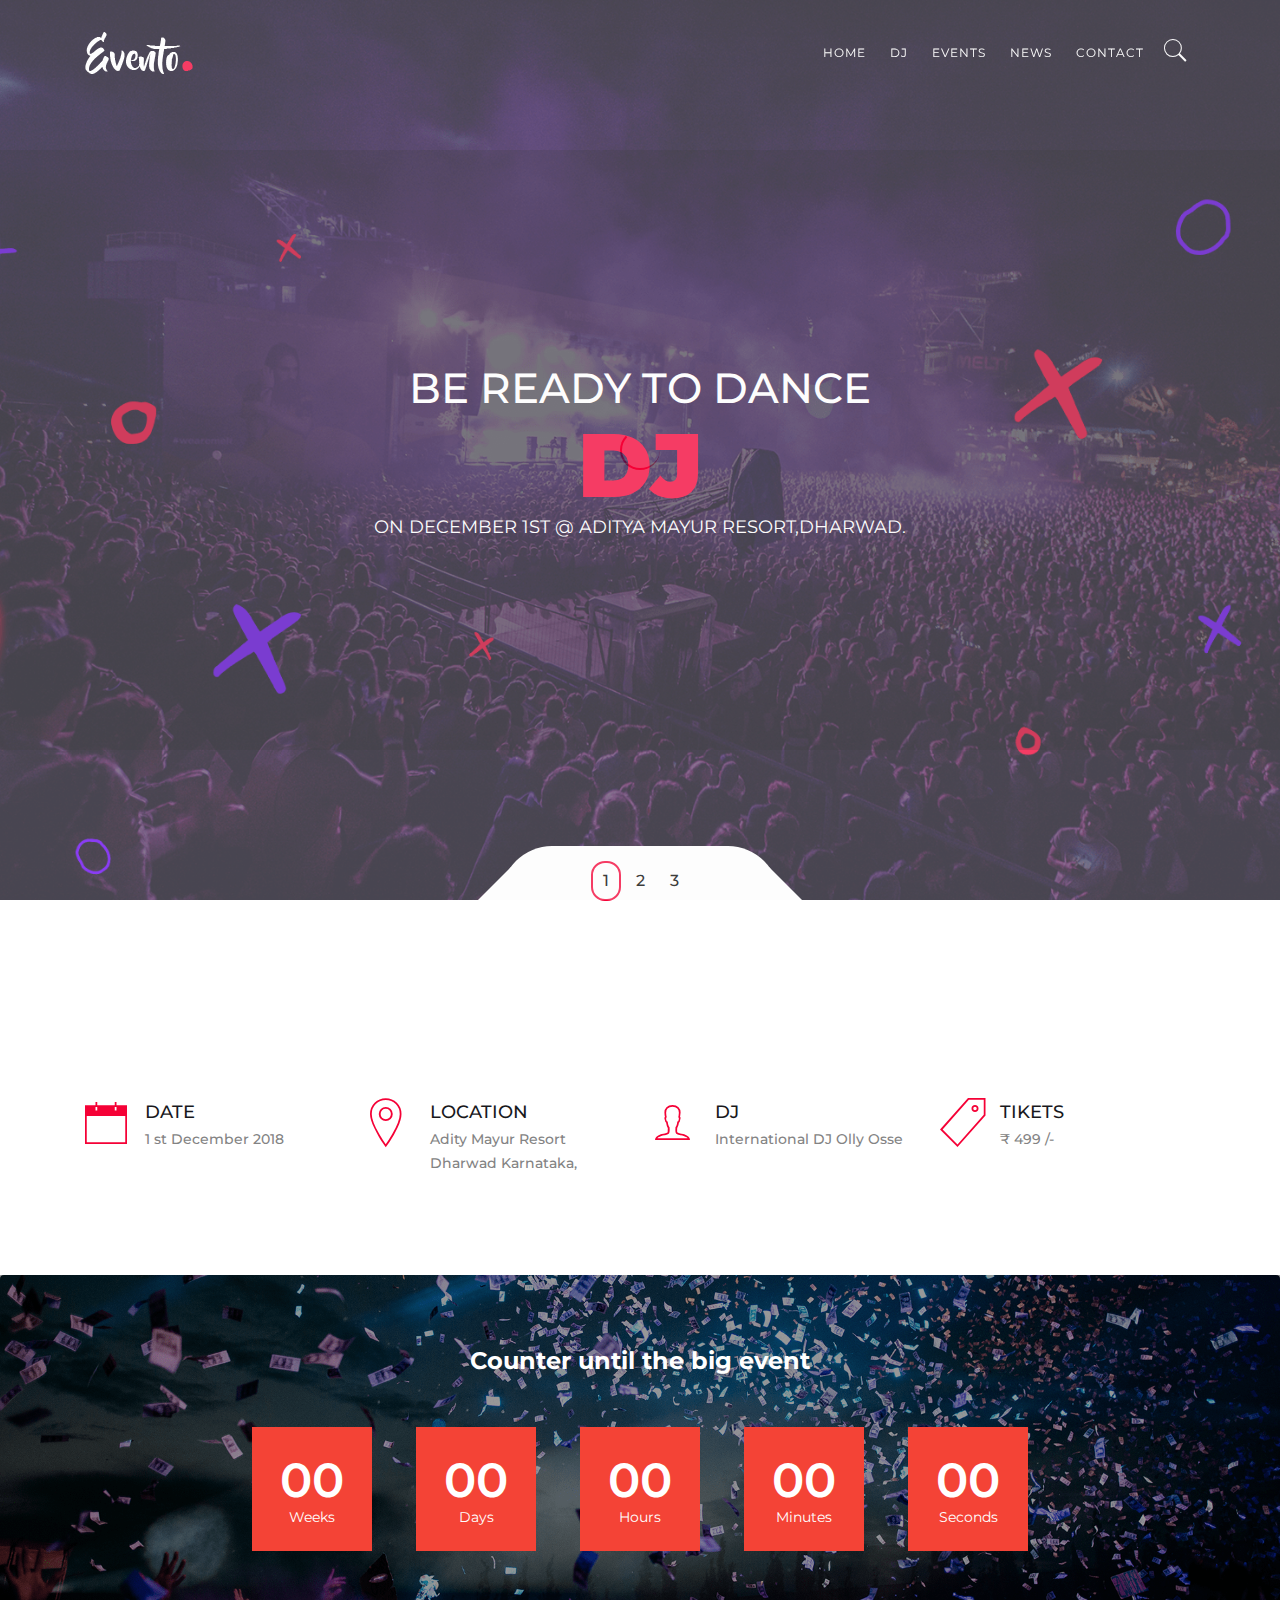
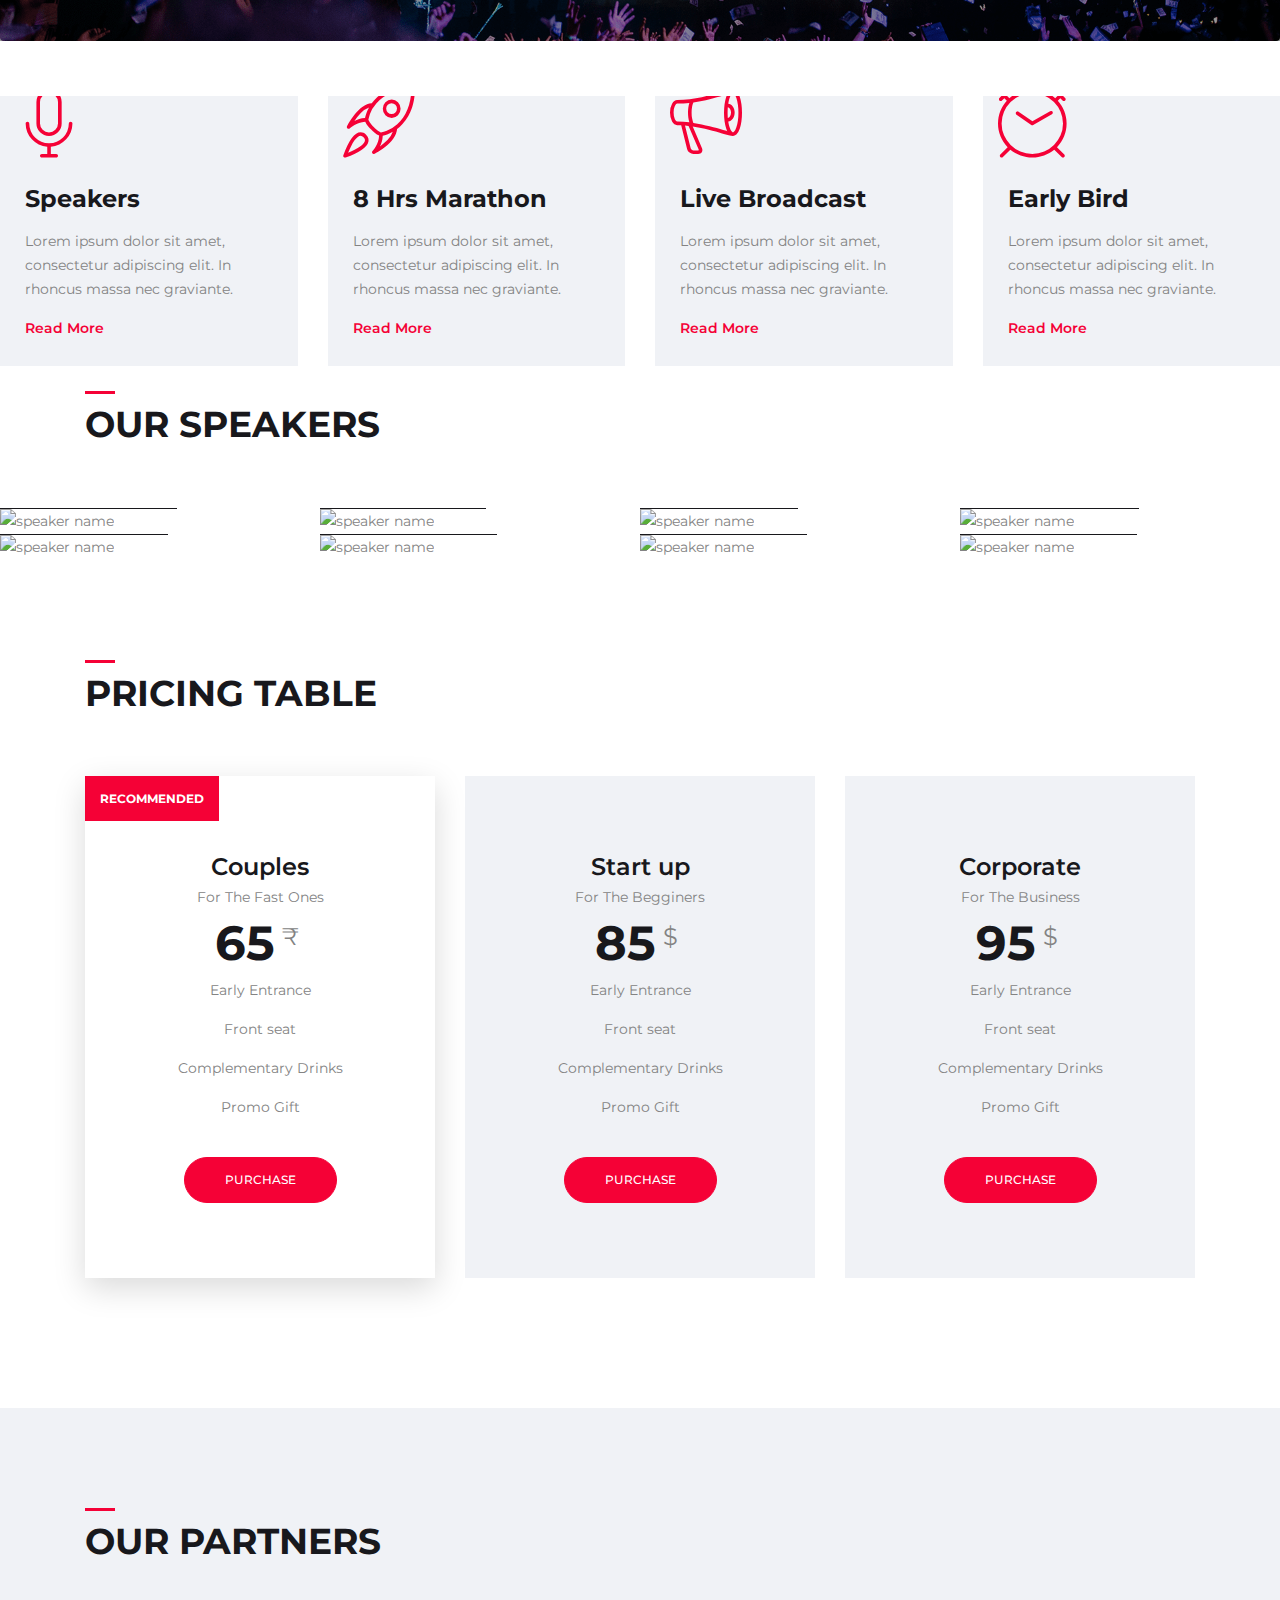
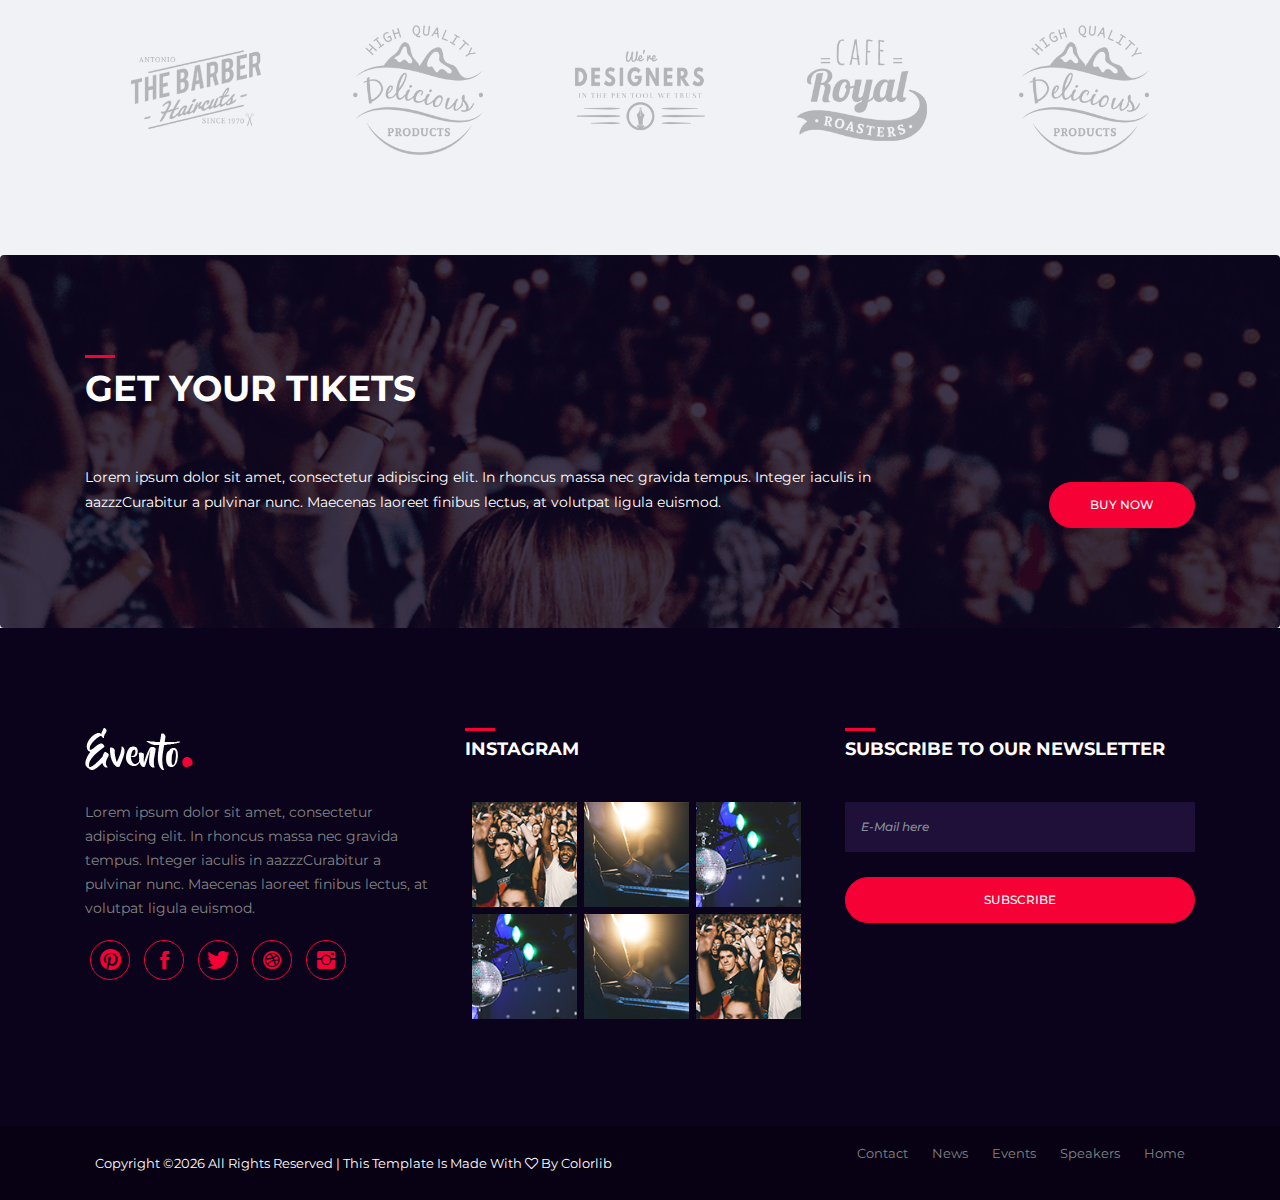
==== commit 2186eae7: "delet to test" ====
--- a/index.html
+++ b/index.html
@@ -1,103 +1,819 @@
-<!DOCTYPE html>
-<html lang="en">
-  <head>
-    <!-- Required meta tags -->
-    <meta charset="utf-8">
-    <meta name="viewport" content="width=device-width, initial-scale=1, shrink-to-fit=no">
-
-    <title>Bolt - Coming Soon Template</title>
-
-    <!-- Bootstrap CSS -->
-    <link rel="stylesheet" type="text/css" href="assets/css/bootstrap.min.css" >
-    <!-- Fonts -->
-    <link rel="stylesheet" type="text/css" href="assets/fonts/line-icons.css">
-    <!-- Slicknav -->
-    <link rel="stylesheet" type="text/css" href="assets/css/slicknav.css">
-    <!-- Off Canvas Menu -->
-    <link rel="stylesheet" type="text/css" href="assets/css/menu_sideslide.css">
-    <!-- Color Switcher -->
-    <link rel="stylesheet" type="text/css" href="assets/css/vegas.min.css">
-    <!-- Animate -->
-    <link rel="stylesheet" type="text/css" href="assets/css/animate.css">
-    <!-- Main Style -->
-    <link rel="stylesheet" type="text/css" href="assets/css/main.css">
-    <!-- Responsive Style -->
-    <link rel="stylesheet" type="text/css" href="assets/css/responsive.css">
-
-  </head>
-  <body>
-
-    <div class="bg-wraper overlay has-vignette">
-      <div id="example" class="slider opacity-50 vegas-container" style="height: 983px;"></div>
-    </div>
-
-    <!-- Coundown Section Start -->
-    <section class="countdown-timer">
-      <div class="container">
-        <div class="row text-center">
-          <div class="col-md-12 col-sm-12 col-xs-12">
-            <div class="heading-count">
-              <h2>WE ARE LAUNCHING IN</h2>
-            </div>
-          </div>
-          <div class="col-md-12 col-sm-12 col-xs-12">
-            <div class="row time-countdown justify-content-center">
-              <div id="clock" class="time-count"></div>
-            </div>
-            <p>
-            Bolt - High quality Bootstrap HTML5 Coming Soon Landing Page Template<br>
-            Comes with fully responsive layout, Cool features, and Clean design.
-            </p>
-            <div class="button-group">
-              <a href="#" class="btn btn-common">Notify Me</a>
-              <a href="#" class="btn btn-border">About Us</a>
-            </div>
-            <div class="social mt-4">
-              <a class="facebook" href="#"><i class="lni-facebook-filled"></i></a>
-              <a class="twitter" href="#"><i class="lni-twitter-filled"></i></a>
-              <a class="instagram" href="#"><i class="lni-instagram-filled"></i></a>
-              <a class="google" href="#"><i class="lni-google-plus"></i></a>
-            </div>
-          </div>
-        </div>
-      </div>
-    </section>
-    <!-- Coundown Section End -->
-
-    <!-- Preloader -->
-    <div id="preloader">
-      <div class="loader" id="loader-1"></div>
-    </div>
-    <!-- End Preloader -->
-
-    <!-- jQuery first, then Popper.js, then Bootstrap JS -->
-    <script src="assets/js/jquery-min.js"></script>
-    <script src="assets/js/popper.min.js"></script>
-    <script src="assets/js/bootstrap.min.js"></script>
-    <script src="assets/js/vegas.min.js"></script>
-    <script src="assets/js/jquery.countdown.min.js"></script>
-    <script src="assets/js/classie.js"></script>
-    <script src="assets/js/jquery.nav.js"></script>
-    <script src="assets/js/jquery.easing.min.js"></script> 
-    <script src="assets/js/wow.js"></script>
-    <script src="assets/js/jquery.slicknav.js"></script>
-    <script src="assets/js/main.js"></script>
-    <script src="assets/js/form-validator.min.js"></script>
-    <script src="assets/js/contact-form-script.min.js"></script>
-
-    <script type="text/javascript">
-      $("#example").vegas({
-          timer: false,
-          delay: 6000,
-          transitionDuration: 2000,
-          transition: "blur",
-          slides: [
-              { src: "assets/img/slide1.jpg" },
-              { src: "assets/img/slide2.jpg" },
-              { src: "assets/img/slide3.jpg" }
-          ]
-      });
-    </script>
-      
-  </body>
-</html>
+<!DOCTYPE html>
+<html lang="en">
+<head>
+    <!-- ========== Meta Tags ========== -->
+    <meta charset="UTF-8">
+    <meta name="description" content="Evento -Event Html Template">
+    <meta name="keywords" content="Evento , Event , Html, Template">
+    <meta name="author" content="ColorLib">
+    <meta name="viewport" content="width=device-width, initial-scale=1, maximum-scale=1">
+    <!-- ========== Title ========== -->
+    <title>Micro Waves Music</title>
+    <!-- ========== Favicon Ico ========== -->
+    <!--<link rel="icon" href="fav.ico">-->
+    <!-- ========== STYLESHEETS ========== -->
+    <!-- Bootstrap CSS -->
+    <link href="assets/css/bootstrap.min.css" rel="stylesheet">
+    <!-- Fonts Icon CSS -->
+    <link href="assets/css/font-awesome.min.css" rel="stylesheet">
+    <link href="assets/css/et-line.css" rel="stylesheet">
+    <link href="assets/css/ionicons.min.css" rel="stylesheet">
+    <!-- Carousel CSS -->
+    <link href="assets/css/owl.carousel.min.css" rel="stylesheet">
+    <link href="assets/css/owl.theme.default.min.css" rel="stylesheet">
+    <!-- Animate CSS -->
+    <link rel="stylesheet" href="assets/css/animate.min.css">
+    <!-- Custom styles for this template -->
+    <link href="assets/css/main.css" rel="stylesheet">
+</head>
+<body>
+<div class="loader">
+    <div class="loader-outter"></div>
+    <div class="loader-inner"></div>
+</div>
+
+<!--header start here -->
+<header class="header navbar fixed-top navbar-expand-md">
+    <div class="container">
+        <a class="navbar-brand logo" href="#">
+            <img src="assets/img/logo.png" alt="Evento"/>
+        </a>
+        <button class="navbar-toggler" type="button" data-toggle="collapse" data-target="#headernav" aria-expanded="false" aria-label="Toggle navigation">
+            <span class="lnr lnr-text-align-right"></span>
+        </button>
+        <div class="collapse navbar-collapse flex-sm-row-reverse" id="headernav">
+            <ul class=" nav navbar-nav menu">
+                <li class="nav-item">
+                    <a class="nav-link active" href="#">Home</a>
+                </li>
+                <li class="nav-item">
+                    <a class="nav-link " href="#">DJ</a>
+                </li>
+                <li class="nav-item">
+                    <a class="nav-link " href="#">Events</a>
+                </li>
+                <li class="nav-item">
+                    <a class="nav-link " href="#">News</a>
+                </li>
+                <li class="nav-item">
+                    <a class="nav-link " href="#">Contact</a>
+                </li>
+                <li class="search_btn">
+                    <a  href="#">
+                       <i class="ion-ios-search"></i>
+                    </a>
+                </li>
+            </ul>
+        </div>
+    </div>
+</header>
+<!--header end here-->
+
+<!--cover section slider -->
+<section id="home" class="home-cover">
+    <div class="cover_slider owl-carousel owl-theme">
+        <div class="cover_item" style="background: url('assets/img/bg/slider.png');">
+             <div class="slider_content">
+                <div class="slider-content-inner">
+                    <div class="container">
+                        <div class="slider-content-center">
+                            <h2 class="cover-title">
+                                Be Ready to Dance 
+                            </h2>
+                            <strong class="cover-xl-text">DJ</strong>
+                            <p class="cover-date">
+                                On December 1st  @ Aditya Mayur Resort,Dharwad.
+                            </p>
+                            
+                        </div>
+                    </div>
+                </div>
+            </div>
+        </div>
+        <div class="cover_item" style="background: url('assets/img/bg/slider.png');">
+            <div class="slider_content">
+                <div class="slider-content-inner">
+                    <div class="container">
+                        <div class="slider-content-left">
+                            <h2 class="cover-title">
+                                Be Ready to Dance
+                            </h2>
+                            <strong class="cover-xl-text">DJ</strong>
+                            <p class="cover-date">
+                                On December 1st  @ Aditya Mayur Resort, Dharwad.
+                    
+                            </p>
+                        
+                        </div>
+                    </div>
+                </div>
+            </div>
+        </div>
+        <div class="cover_item" style="background: url('assets/img/bg/slider.png');">
+            <div class="slider_content">
+                <div class="slider-content-inner">
+                    <div class="container">
+                        <div class="slider-content-center">
+                            <h2 class="cover-title">
+                                Be Ready to Dance
+                            </h2>
+                            <strong class="cover-xl-text">DJ</strong>
+                            <p class="cover-date">
+                                On December 1st  @ Aditya Mayur Resort,  Dharwad.
+                            </p>
+                            
+                        </div>
+                    </div>
+                </div>
+            </div>
+        </div>
+    </div>
+    <div class="cover_nav">
+        <ul class="cover_dots">
+            <li class="active" data="0"><span>1</span></li>
+            <li  data="1"><span>2</span></li>
+            <li  data="2"><span>3</span></li>
+        </ul>
+    </div>
+</section>
+<!--cover section slider end -->
+
+<!--event info -->
+<section class="pt100 pb100">
+    <div class="container">
+        <div class="row justify-content-center">
+            <div class="col-6 col-md-3  ">
+                <div class="icon_box_two">
+                    <i class="ion-ios-calendar-outline"></i>
+                    <div class="content">
+                        <h5 class="box_title">
+                            DATE
+                        </h5>
+                        <p>
+                            1 st December 2018
+                        </p>
+                    </div>
+                </div>
+            </div>
+
+            <div class="col-6 col-md-3  ">
+                <div class="icon_box_two">
+                    <i class="ion-ios-location-outline"></i>
+                    <div class="content">
+                        <h5 class="box_title">
+                            location
+                        </h5>
+                        <p>
+                            Adity Mayur Resort Dharwad Karnataka,
+                        </p>
+                    </div>
+                </div>
+            </div>
+
+            <div class="col-6 col-md-3  ">
+                <div class="icon_box_two">
+                    <i class="ion-ios-person-outline"></i>
+                    <div class="content">
+                        <h5 class="box_title">
+                            DJ
+                        </h5>
+                        <p>
+                            International DJ Olly Osse
+                            
+                        </p>
+                    </div>
+                </div>
+            </div>
+
+            <div class="col-6 col-md-3  ">
+                <div class="icon_box_two">
+                    <i class="ion-ios-pricetag-outline"></i>
+                    <div class="content">
+                        <h5 class="box_title">
+                            tikets
+                        </h5>
+                        <p>
+                            ₹ 499 /-
+                        </p>
+                    </div>
+                </div>
+            </div>
+        </div>
+    </div>
+</section>
+<!--event info end -->
+
+
+<!--event countdown -->
+<section class="bg-img pt70 pb70" style="background-image: url('assets/img/bg/bg-img.png');">
+    <div class="overlay_dark"></div>
+    <div class="container">
+        <div class="row justify-content-center">
+            <div class="col-12 col-md-10">
+                <h4 class="mb30 text-center color-light">Counter until the big event</h4>
+                <div class="countdown"></div>
+            </div>
+        </div>
+    </div>
+</section>
+<!--event count down end-->
+
+
+<!--about the event -->
+<!--<section class="pt100 pb100">
+    <div class="container">
+        <div class="section_title">
+            <h3 class="title">
+                About the event
+            </h3>
+        </div>
+        <div class="row justify-content-center">
+            <div class="col-12 col-md-6">
+                <p>
+                    Lorem ipsum dolor sit amet, consectetur adipiscing eli. Integer iaculis in lacus a sollicitudin. Ut hendrerit hendrerit nisl a accumsan. Pellentesque convallis consectetur tortor id placerat. Curabitur a pulvinar nunc. Maecenas laoreet finibus lectus, at volutpat ligula euismod.
+                </p>
+            </div>
+            <div class="col-12 col-md-6">
+                <p>
+                    In rhoncus massa nec  sollicitudin. Ut hendrerit hendrerit nisl a accumsan. Pellentesque convallis consectetur tortor id placerat. Curabitur a pulvinar nunc. Maecenas laoreet finibus lectus, at volutpat ligula euismod quis. Maecenas ornare, ex in malesuada tempus.
+                </p>
+            </div>
+        </div> -->
+
+        <!--event features-->
+        <div class="row justify-content-center mt30">
+            <div class="col-12 col-md-6 col-lg-3">
+                <div class="icon_box_one">
+                    <i class="lnr lnr-mic"></i>
+                    <div class="content">
+                        <h4> Speakers</h4>
+                        <p>
+                            Lorem ipsum dolor sit amet, consectetur adipiscing elit. In rhoncus massa nec graviante.
+                        </p>
+                        <a href="#">read more</a>
+                    </div>
+                </div>
+            </div>
+
+            <div class="col-12 col-md-6 col-lg-3">
+                <div class="icon_box_one">
+                    <i class="lnr lnr-rocket"></i>
+                    <div class="content">
+                        <h4>8 hrs Marathon</h4>
+                        <p>
+                            Lorem ipsum dolor sit amet, consectetur adipiscing elit. In rhoncus massa nec graviante.
+                        </p>
+                        <a href="#">read more</a>
+                    </div>
+                </div>
+            </div>
+
+
+            <div class="col-12 col-md-6 col-lg-3">
+                <div class="icon_box_one">
+                    <i class="lnr lnr-bullhorn"></i>
+                    <div class="content">
+                        <h4>Live Broadcast</h4>
+                        <p>
+                            Lorem ipsum dolor sit amet, consectetur adipiscing elit. In rhoncus massa nec graviante.
+                        </p>
+                        <a href="#">read more</a>
+                    </div>
+                </div>
+            </div>
+
+            <div class="col-12 col-md-6 col-lg-3">
+                <div class="icon_box_one">
+                    <i class="lnr lnr-clock"></i>
+                    <div class="content">
+                        <h4>Early Bird</h4>
+                        <p>
+                            Lorem ipsum dolor sit amet, consectetur adipiscing elit. In rhoncus massa nec graviante.
+                        </p>
+                        <a href="#">read more</a>
+                    </div>
+                </div>
+            </div>
+        </div>
+        <!--event features end-->
+    </div>
+</section>
+<!--about the event end -->
+
+
+<!--speaker section-->
+<section class="pb100">
+    <div class="container">
+        <div class="section_title mb50">
+            <h3 class="title">
+               our speakers
+            </h3>
+        </div>
+    </div>
+    <div class="row justify-content-center no-gutters">
+        <div class="col-md-3 col-sm-6">
+            <div class="speaker_box">
+                <div class="speaker_img">
+                    <img src="assets/img/speakers/s1.png" alt="speaker name">
+                    <div class="info_box">
+                        <h5 class="name">Patricia Stone</h5>
+                        <p class="position">CEO Company</p>
+                    </div>
+                </div>
+            </div>
+        </div>
+        <div class="col-md-3 col-sm-6">
+            <div class="speaker_box">
+                <div class="speaker_img">
+                    <img src="assets/img/speakers/s2.png" alt="speaker name">
+                    <div class="info_box">
+                        <h5 class="name">James Oliver</h5>
+                        <p class="position">CEO Company</p>
+                    </div>
+                </div>
+            </div>
+
+        </div>
+        <div class="col-md-3 col-sm-6">
+            <div class="speaker_box">
+                <div class="speaker_img">
+                    <img src="assets/img/speakers/s3.png" alt="speaker name">
+                    <div class="info_box">
+                        <h5 class="name">Carla Banks</h5>
+                        <p class="position">CEO Company</p>
+                    </div>
+                </div>
+            </div>
+        </div>
+        <div class="col-md-3 col-sm-6">
+            <div class="speaker_box">
+                <div class="speaker_img">
+                    <img src="assets/img/speakers/s4.png" alt="speaker name">
+                    <div class="info_box">
+                        <h5 class="name">William Smith</h5>
+                        <p class="position">CEO Company</p>
+                    </div>
+                </div>
+            </div>
+        </div>
+        <div class="col-md-3 col-sm-6">
+            <div class="speaker_box">
+                <div class="speaker_img">
+                    <img src="assets/img/speakers/s5.png" alt="speaker name">
+                    <div class="info_box">
+                        <h5 class="name">Jessica Black</h5>
+                        <p class="position">CEO Company</p>
+                    </div>
+                </div>
+            </div>
+        </div>
+        <div class="col-md-3 col-sm-6">
+            <div class="speaker_box">
+                <div class="speaker_img">
+                    <img src="assets/img/speakers/s6.png" alt="speaker name">
+                    <div class="info_box">
+                        <h5 class="name">Patricia Stone</h5>
+                        <p class="position">CEO Company</p>
+                    </div>
+                </div>
+            </div>
+        </div>
+        <div class="col-md-3 col-sm-6">
+            <div class="speaker_box">
+                <div class="speaker_img">
+                    <img src="assets/img/speakers/s7.png" alt="speaker name">
+                    <div class="info_box">
+                        <h5 class="name">Duncan Stan</h5>
+                        <p class="position">CEO Company</p>
+                    </div>
+                </div>
+            </div>
+        </div>
+        <div class="col-md-3 col-sm-6">
+            <div class="speaker_box">
+                <div class="speaker_img">
+                    <img src="assets/img/speakers/s8.png" alt="speaker name">
+                    <div class="info_box">
+                        <h5 class="name">Patricia Stone</h5>
+                        <p class="position">CEO Company</p>
+                    </div>
+                </div>
+            </div>
+        </div>
+    </div>
+</section>
+<!--speaker section end -->
+
+<!--Price section-->
+<section class="pb100">
+    <div class="container">
+        <div class="section_title mb50">
+            <h3 class="title">
+                Pricing table
+            </h3>
+        </div>
+
+        <div class="row justify-content-center">
+            <div class="col-md-4 col-12">
+                <div class="price_box active">
+                    <div class="price_highlight">
+                        recommended
+                    </div>
+                   <div class="price_header">
+                       <h4>
+                           Couples
+                       </h4>
+                       <h6>
+                           For the fast ones
+                       </h6>
+                   </div>
+                    <div class="price_tag">
+                        65 <sup>₹</sup>
+                    </div>
+                    <div class="price_features">
+                        <ul>
+                            <li>
+                                Early Entrance
+                            </li>
+                            <li>
+                                Front seat
+                            </li>
+                            <li>
+                                Complementary Drinks
+                            </li>
+                            <li>
+                                Promo Gift
+                            </li>
+                        </ul>
+                    </div>
+                    <div class="price_footer">
+                        <a href="#" class="btn btn-primary btn-rounded">Purchase</a>
+                    </div>
+                </div>
+            </div>
+            <div class="col-md-4 col-12">
+                <div class="price_box">
+                    <div class="price_header">
+                        <h4>
+                            Start up
+                        </h4>
+                        <h6>
+                            For the begginers
+                        </h6>
+                    </div>
+                    <div class="price_tag">
+                        85 <sup>$</sup>
+                    </div>
+                    <div class="price_features">
+                        <ul>
+                            <li>
+                                Early Entrance
+                            </li>
+                            <li>
+                                Front seat
+                            </li>
+                            <li>
+                                Complementary Drinks
+                            </li>
+                            <li>
+                                Promo Gift
+                            </li>
+                        </ul>
+                    </div>
+                    <div class="price_footer">
+                        <a href="#" class="btn btn-primary btn-rounded">Purchase</a>
+                    </div>
+                </div>
+            </div>
+            <div class="col-md-4 col-12">
+                <div class="price_box">
+                    <div class="price_header">
+                        <h4>
+                            Corporate
+                        </h4>
+                        <h6>
+                            For the business
+                        </h6>
+                    </div>
+                    <div class="price_tag">
+                        95 <sup>$</sup>
+                    </div>
+                    <div class="price_features">
+                        <ul>
+                            <li>
+                                Early Entrance
+                            </li>
+                            <li>
+                                Front seat
+                            </li>
+                            <li>
+                                Complementary Drinks
+                            </li>
+                            <li>
+                                Promo Gift
+                            </li>
+                        </ul>
+                    </div>
+                    <div class="price_footer">
+                        <a href="#" class="btn btn-primary btn-rounded">Purchase</a>
+                    </div>
+                </div>
+            </div>
+        </div>
+    </div>
+</section>
+<!--price section end -->
+
+<!--event calender-->
+<!--<section class="pb100">
+    <div class="container">
+        <div class="table-responsive">
+            <table class="event_calender table">
+                <thead class="event_title">
+                <tr>
+                    <th>
+                        <i class="ion-ios-calendar-outline"></i>
+                        <span>next events calendar</span>
+                    </th>
+                    <th></th>
+                    <th></th>
+                    <th></th>
+                    <th></th>
+                </tr>
+                </thead>
+                <tbody>
+                <tr>
+                    <td>
+                        <img src="assets/img/cleander/c1.png" alt="event">
+                    </td>
+                    <td class="event_date">
+                        14
+                        <span>February</span>
+                    </td>
+                    <td>
+                        <div class="event_place">
+                            <h5>DJ in Amsterdam</h5>
+                            <h6>08 AM - 04 PM</h6>
+                            <p>Speaker: Daniel Hill</p>
+                        </div>
+                    </td>
+                    <td>
+                        <a href="#" class="btn btn-primary btn-rounded">Read More</a>
+                    </td>
+                    <td class="buy_link">
+                        <a href="#">buy now</a>
+                    </td>
+                </tr>
+                <tr>
+                    <td>
+                        <img src="assets/img/cleander/c2.png" alt="event">
+                    </td>
+                    <td class="event_date">
+                        18
+                        <span>February</span>
+                    </td>
+                    <td>
+                        <div class="event_place">
+                            <h5>DJ in Amsterdam</h5>
+                            <h6>08 AM - 04 PM</h6>
+                            <p>Speaker: Daniel Hill</p>
+                        </div>
+                    </td>
+                    <td>
+                        <a href="#" class="btn btn-primary btn-rounded">Read More</a>
+                    </td>
+                    <td class="buy_link">
+                        <a href="#">buy now</a>
+                    </td>
+                </tr>
+                <tr>
+                    <td>
+                        <img src="assets/img/cleander/c3.png" alt="event">
+                    </td>
+                    <td class="event_date">
+                        22
+                        <span>February</span>
+                    </td>
+                    <td>
+                        <div class="event_place">
+                            <h5>DJ in Amsterdam</h5>
+                            <h6>08 AM - 04 PM</h6>
+                            <p>Speaker: Daniel Hill</p>
+                        </div>
+                    </td>
+                    <td>
+                        <a href="#" class="btn btn-primary btn-rounded">Read More</a>
+                    </td>
+                    <td class="buy_link">
+                        <a href="#">buy now</a>
+                    </td>
+                </tr>
+                </tbody>
+            </table>
+        </div>
+    </div>
+</section>
+
+<!--event calender end -->
+
+<!--brands section -->
+<section class="bg-gray pt100 pb100">
+    <div class="container">
+        <div class="section_title mb50">
+            <h3 class="title">
+                our partners
+            </h3>
+        </div>
+        <div class="brand_carousel owl-carousel">
+            <div class="brand_item text-center">
+                <img src="assets/img/brands/b1.png" alt="brand">
+            </div>
+            <div class="brand_item text-center">
+                <img src="assets/img/brands/b2.png" alt="brand">
+            </div>
+
+            <div class="brand_item text-center">
+                <img src="assets/img/brands/b3.png" alt="brand">
+            </div>
+            <div class="brand_item text-center">
+                <img src="assets/img/brands/b4.png" alt="brand">
+            </div>
+            <div class="brand_item text-center">
+                <img src="assets/img/brands/b5.png" alt="brand">
+            </div>
+        </div>
+    </div>
+</section>
+<!--brands section end-->
+
+<!--get tickets section -->
+<section class="bg-img pt100 pb100" style="background-image: url('assets/img/bg/tickets.png');">
+    <div class="container">
+        <div class="section_title mb30">
+            <h3 class="title color-light">
+                GEt your tikets
+            </h3>
+        </div>
+        <div class="row justify-content-center align-items-center">
+            <div class="col-md-9 text-md-left text-center color-light">
+                Lorem ipsum dolor sit amet, consectetur adipiscing elit. In rhoncus massa nec gravida tempus. Integer iaculis in aazzzCurabitur a pulvinar nunc. Maecenas laoreet finibus lectus, at volutpat ligula euismod.
+            </div>
+            <div class="col-md-3 text-md-right text-center">
+                <a href="#" class="btn btn-primary btn-rounded mt30">buy now</a>
+            </div>
+        </div>
+    </div>
+</section>
+<!--get tickets section end-->
+
+<!--footer start -->
+<footer>
+    <div class="container">
+        <div class="row justify-content-center">
+
+            <div class="col-md-4 col-12">
+                <div class="footer_box">
+                    <div class="footer_header">
+                        <div class="footer_logo">
+                            <img src="assets/img/logo.png" alt="evento">
+                        </div>
+                    </div>
+                    <div class="footer_box_body">
+                        <p>
+                            Lorem ipsum dolor sit amet, consectetur adipiscing elit. In rhoncus massa nec gravida tempus. Integer iaculis in aazzzCurabitur a pulvinar nunc. Maecenas laoreet finibus lectus, at volutpat ligula euismod.
+                        </p>
+                        <ul class="footer_social">
+                            <li>
+                                <a href="#"><i class="ion-social-pinterest"></i></a>
+                            </li>
+                            <li>
+                                <a href="#"><i class="ion-social-facebook"></i></a>
+                            </li>
+                            <li>
+                                <a href="#"><i class="ion-social-twitter"></i></a>
+                            </li>
+                            <li>
+                                <a href="#"><i class="ion-social-dribbble"></i></a>
+                            </li>
+                            <li>
+                                <a href="#"><i class="ion-social-instagram"></i></a>
+                            </li>
+                        </ul>
+                    </div>
+                </div>
+            </div>
+
+            <div class="col-12 col-md-4">
+                <div class="footer_box">
+                    <div class="footer_header">
+                        <h4 class="footer_title">
+                            instagram
+                        </h4>
+                    </div>
+                    <div class="footer_box_body">
+                        <ul class="instagram_list">
+                            <li>
+                                <a href="#">
+                                    <img src="assets/img/cleander/c1.png" alt="instagram">
+                                </a>
+                            </li>
+                            <li>
+                                <a href="#">
+                                    <img src="assets/img/cleander/c2.png" alt="instagram">
+                                </a>
+                            </li>
+                            <li>
+                                <a href="#">
+                                    <img src="assets/img/cleander/c3.png" alt="instagram">
+                                </a>
+                            </li>
+                            <li>
+                                <a href="#">
+                                    <img src="assets/img/cleander/c3.png" alt="instagram">
+                                </a>
+                            </li>
+                            <li>
+                                <a href="#">
+                                    <img src="assets/img/cleander/c2.png" alt="instagram">
+                                </a>
+                            </li>
+                            <li>
+                                <a href="#">
+                                    <img src="assets/img/cleander/c1.png" alt="instagram">
+                                </a>
+                            </li>
+                        </ul>
+                    </div>
+                </div>
+            </div>
+
+            <div class="col-12 col-md-4">
+                <div class="footer_box">
+                    <div class="footer_header">
+                        <h4 class="footer_title">
+                            subscribe to our newsletter
+                        </h4>
+                    </div>
+                    <div class="footer_box_body">
+                        <div class="newsletter_form">
+                            <input type="email" class="form-control" placeholder="E-Mail here">
+                            <button class="btn btn-rounded btn-block btn-primary">SUBSCRIBE</button>
+                        </div>
+                    </div>
+                </div>
+            </div>
+        </div>
+    </div>
+</footer>
+<div class="copyright_footer">
+    <div class="container">
+        <div class="row justify-content-center">
+            <div class="col-md-6 col-12">
+                <p><!-- Link back to Colorlib can't be removed. Template is licensed under CC BY 3.0. -->
+Copyright &copy;<script>document.write(new Date().getFullYear());</script> All rights reserved | This template is made with <i class="fa fa-heart-o" aria-hidden="true"></i> by <a href="https://colorlib.com" target="_blank">Colorlib</a>
+<!-- Link back to Colorlib can't be removed. Template is licensed under CC BY 3.0. --></p>
+            </div>
+            <div class="col-12 col-md-6 ">
+                <ul class="footer_menu">
+                    <li>
+                        <a href="#">Home</a>
+                    </li>
+                    <li>
+                        <a href="#">Speakers</a>
+                    </li>
+                    <li>
+                        <a href="#">Events</a>
+                    </li>
+                    <li>
+                        <a href="#">News</a>
+                    </li>
+                    <li>
+                        <a href="#">Contact</a>
+                    </li>
+                </ul>
+            </div>
+        </div>
+    </div>
+</div>
+<!--footer end -->
+
+<!-- jquery -->
+<script src="assets/js/jquery.min.js"></script>
+<!-- bootstrap -->
+<script src="assets/js/popper.js"></script>
+<script src="assets/js/bootstrap.min.js"></script>
+<script src="assets/js/waypoints.min.js"></script>
+<!--slick carousel -->
+<script src="assets/js/owl.carousel.min.js"></script>
+<!--parallax -->
+<script src="assets/js/parallax.min.js"></script>
+<!--Counter up -->
+<script src="assets/js/jquery.counterup.min.js"></script>
+<!--Counter down -->
+<script src="assets/js/jquery.countdown.min.js"></script>
+<!-- WOW JS -->
+<script src="assets/js/wow.min.js"></script>
+<!-- Custom js -->
+<script src="assets/js/main.js"></script>
+</body>
+</html>--- a/assets/css/et-line.css
+++ b/assets/css/et-line.css
@@ -0,0 +1 @@
+@font-face{font-family:et-line;src:url(../fonts/et-line.eot);src:url(../fonts/et-line.eot?#iefix) format('embedded-opentype'),url(../fonts/et-line.woff) format('woff'),url(../fonts/et-line.ttf) format('truetype'),url(../fonts/et-line.svg#et-line) format('svg');font-weight:400;font-style:normal}[data-icon]:before{font-family:et-line;content:attr(data-icon);speak:none;font-weight:400;font-variant:normal;text-transform:none;line-height:1;-webkit-font-smoothing:antialiased;-moz-osx-font-smoothing:grayscale;display:inline-block}.icon-adjustments,.icon-alarmclock,.icon-anchor,.icon-aperture,.icon-attachment,.icon-bargraph,.icon-basket,.icon-beaker,.icon-bike,.icon-book-open,.icon-briefcase,.icon-browser,.icon-calendar,.icon-camera,.icon-caution,.icon-chat,.icon-circle-compass,.icon-clipboard,.icon-clock,.icon-cloud,.icon-compass,.icon-desktop,.icon-dial,.icon-document,.icon-documents,.icon-download,.icon-dribbble,.icon-edit,.icon-envelope,.icon-expand,.icon-facebook,.icon-flag,.icon-focus,.icon-gears,.icon-genius,.icon-gift,.icon-global,.icon-globe,.icon-googleplus,.icon-grid,.icon-happy,.icon-hazardous,.icon-heart,.icon-hotairballoon,.icon-hourglass,.icon-key,.icon-laptop,.icon-layers,.icon-lifesaver,.icon-lightbulb,.icon-linegraph,.icon-linkedin,.icon-lock,.icon-magnifying-glass,.icon-map,.icon-map-pin,.icon-megaphone,.icon-mic,.icon-mobile,.icon-newspaper,.icon-notebook,.icon-paintbrush,.icon-paperclip,.icon-pencil,.icon-phone,.icon-picture,.icon-pictures,.icon-piechart,.icon-presentation,.icon-pricetags,.icon-printer,.icon-profile-female,.icon-profile-male,.icon-puzzle,.icon-quote,.icon-recycle,.icon-refresh,.icon-ribbon,.icon-rss,.icon-sad,.icon-scissors,.icon-scope,.icon-search,.icon-shield,.icon-speedometer,.icon-strategy,.icon-streetsign,.icon-tablet,.icon-target,.icon-telescope,.icon-toolbox,.icon-tools,.icon-tools-2,.icon-trophy,.icon-tumblr,.icon-twitter,.icon-upload,.icon-video,.icon-wallet,.icon-wine{font-family:et-line;speak:none;font-style:normal;font-weight:400;font-variant:normal;text-transform:none;line-height:1;-webkit-font-smoothing:antialiased;-moz-osx-font-smoothing:grayscale;display:inline-block}.icon-mobile:before{content:"\e000"}.icon-laptop:before{content:"\e001"}.icon-desktop:before{content:"\e002"}.icon-tablet:before{content:"\e003"}.icon-phone:before{content:"\e004"}.icon-document:before{content:"\e005"}.icon-documents:before{content:"\e006"}.icon-search:before{content:"\e007"}.icon-clipboard:before{content:"\e008"}.icon-newspaper:before{content:"\e009"}.icon-notebook:before{content:"\e00a"}.icon-book-open:before{content:"\e00b"}.icon-browser:before{content:"\e00c"}.icon-calendar:before{content:"\e00d"}.icon-presentation:before{content:"\e00e"}.icon-picture:before{content:"\e00f"}.icon-pictures:before{content:"\e010"}.icon-video:before{content:"\e011"}.icon-camera:before{content:"\e012"}.icon-printer:before{content:"\e013"}.icon-toolbox:before{content:"\e014"}.icon-briefcase:before{content:"\e015"}.icon-wallet:before{content:"\e016"}.icon-gift:before{content:"\e017"}.icon-bargraph:before{content:"\e018"}.icon-grid:before{content:"\e019"}.icon-expand:before{content:"\e01a"}.icon-focus:before{content:"\e01b"}.icon-edit:before{content:"\e01c"}.icon-adjustments:before{content:"\e01d"}.icon-ribbon:before{content:"\e01e"}.icon-hourglass:before{content:"\e01f"}.icon-lock:before{content:"\e020"}.icon-megaphone:before{content:"\e021"}.icon-shield:before{content:"\e022"}.icon-trophy:before{content:"\e023"}.icon-flag:before{content:"\e024"}.icon-map:before{content:"\e025"}.icon-puzzle:before{content:"\e026"}.icon-basket:before{content:"\e027"}.icon-envelope:before{content:"\e028"}.icon-streetsign:before{content:"\e029"}.icon-telescope:before{content:"\e02a"}.icon-gears:before{content:"\e02b"}.icon-key:before{content:"\e02c"}.icon-paperclip:before{content:"\e02d"}.icon-attachment:before{content:"\e02e"}.icon-pricetags:before{content:"\e02f"}.icon-lightbulb:before{content:"\e030"}.icon-layers:before{content:"\e031"}.icon-pencil:before{content:"\e032"}.icon-tools:before{content:"\e033"}.icon-tools-2:before{content:"\e034"}.icon-scissors:before{content:"\e035"}.icon-paintbrush:before{content:"\e036"}.icon-magnifying-glass:before{content:"\e037"}.icon-circle-compass:before{content:"\e038"}.icon-linegraph:before{content:"\e039"}.icon-mic:before{content:"\e03a"}.icon-strategy:before{content:"\e03b"}.icon-beaker:before{content:"\e03c"}.icon-caution:before{content:"\e03d"}.icon-recycle:before{content:"\e03e"}.icon-anchor:before{content:"\e03f"}.icon-profile-male:before{content:"\e040"}.icon-profile-female:before{content:"\e041"}.icon-bike:before{content:"\e042"}.icon-wine:before{content:"\e043"}.icon-hotairballoon:before{content:"\e044"}.icon-globe:before{content:"\e045"}.icon-genius:before{content:"\e046"}.icon-map-pin:before{content:"\e047"}.icon-dial:before{content:"\e048"}.icon-chat:before{content:"\e049"}.icon-heart:before{content:"\e04a"}.icon-cloud:before{content:"\e04b"}.icon-upload:before{content:"\e04c"}.icon-download:before{content:"\e04d"}.icon-target:before{content:"\e04e"}.icon-hazardous:before{content:"\e04f"}.icon-piechart:before{content:"\e050"}.icon-speedometer:before{content:"\e051"}.icon-global:before{content:"\e052"}.icon-compass:before{content:"\e053"}.icon-lifesaver:before{content:"\e054"}.icon-clock:before{content:"\e055"}.icon-aperture:before{content:"\e056"}.icon-quote:before{content:"\e057"}.icon-scope:before{content:"\e058"}.icon-alarmclock:before{content:"\e059"}.icon-refresh:before{content:"\e05a"}.icon-happy:before{content:"\e05b"}.icon-sad:before{content:"\e05c"}.icon-facebook:before{content:"\e05d"}.icon-twitter:before{content:"\e05e"}.icon-googleplus:before{content:"\e05f"}.icon-rss:before{content:"\e060"}.icon-tumblr:before{content:"\e061"}.icon-linkedin:before{content:"\e062"}.icon-dribbble:before{content:"\e063"}--- a/assets/css/main.css
+++ b/assets/css/main.css
@@ -1,1295 +1,3167 @@
-/* Google Fonts */
-@import url("https://fonts.googleapis.com/css?family=Montserrat:500,700|Open+Sans");
-html {
-  overflow-x: hidden;
-}
-
-body {
-  background: #fff;
-  font-size: 14px;
-  font-weight: 400;
-  font-family: 'Open Sans', sans-serif;
-  -webkit-box-sizing: border-box;
-  -moz-box-sizing: border-box;
-  box-sizing: border-box;
-  -webkit-font-smoothing: subpixel-antialiased;
-  color: #333;
-  line-height: 25px;
-  -webkit-backface-visibility: hidden;
-  backface-visibility: hidden;
-  overflow-x: hidden;
-}
-
-h1, h2, h3, h4 {
-  font-size: 36px;
-  font-weight: 700;
-  font-family: 'Montserrat', sans-serif;
-}
-
-a {
-  -webkit-transition: all 0.2s linear;
-  -moz-transition: all 0.2s linear;
-  -o-transition: all 0.2s linear;
-  transition: all 0.2s linear;
-}
-
-a:hover {
-  text-decoration: none;
-}
-
-a a:focus {
-  outline: none;
-}
-
-p {
-  font-weight: 400;
-  font-family: 'Open Sans', sans-serif;
-  margin: 0px;
-  font-size: 14px;
-}
-
-ul, ol {
-  list-style: outside none none;
-  margin: 0;
-  padding: 0;
-}
-
-ul li, ol li {
-  list-style: none;
-}
-
-.hero-heading {
-  font-size: 40px;
-  font-weight: 700;
-  color: #fff;
-  text-transform: capitalize;
-  line-height: 70px;
-  letter-spacing: 0.1rem;
-}
-
-.hero-sub-heading {
-  font-size: 20px;
-  font-weight: 400;
-  color: #e6e6e6;
-  line-height: 45px;
-  letter-spacing: 0.1rem;
-}
-
-.section-titile-bg {
-  display: inline;
-  font-size: 115px;
-  font-weight: 700;
-  height: 100%;
-  left: -173px;
-  opacity: 0.1;
-  position: absolute;
-  top: -14px;
-  width: 100%;
-  text-align: center;
-}
-
-.section-title-header p {
-  text: center;
-  font-weight: 400;
-  line-height: 26px;
-  padding-bottom: 36px;
-}
-
-.section-title {
-  font-size: 36px;
-  color: #333;
-  line-height: 52px;
-  padding-bottom: 15px;
-  font-weight: 700;
-  text-align: center;
-  position: relative;
-  margin: 0;
-}
-
-.section-title:before {
-  position: absolute;
-  content: '';
-  height: 1px;
-  width: 45px;
-  left: 50%;
-  bottom: 10px;
-  -webkit-transform: translateX(-50%);
-  transform: translateX(-50%);
-  background-color: #E91E63;
-}
-
-.section-info {
-  font-size: 14px;
-  text: center;
-  font-weight: 400;
-  line-height: 26px;
-  padding-bottom: 20px;
-  margin-bottom: 30px;
-}
-
-.subtitle {
-  font-size: 15px;
-  font-weight: 500;
-  margin-bottom: 15px;
-}
-
-.btn {
-  font-size: 14px;
-  padding: 12px 20px;
-  border-radius: 0px;
-  cursor: pointer;
-  font-weight: 400;
-  color: #fff;
-  text-transform: uppercase;
-  -webkit-transition: all 0.2s linear;
-  -moz-transition: all 0.2s linear;
-  -o-transition: all 0.2s linear;
-  transition: all 0.2s linear;
-  display: inline-block;
-}
-
-.btn:focus,
-.btn:active {
-  box-shadow: none;
-  outline: none;
-  color: #fff;
-}
-
-.btn-common {
-  background-color: #E91E63;
-  position: relative;
-  z-index: 1;
-  border-radius: 4px;
-}
-
-.btn-common:hover {
-  color: #fff;
-  box-shadow: 0 6px 22px rgba(0, 0, 0, 0.1);
-  transition: all .2s ease-in-out;
-  -moz-transition: all .2s ease-in-out;
-  -webkit-transition: all .2s ease-in-out;
-}
-
-.btn-border {
-  color: #fff;
-  background-color: transparent;
-  border: 2px solid #fff;
-  border-radius: 4px;
-  padding: 10px 20px;
-}
-
-.btn-border:hover {
-  color: #fff;
-  background-color: rgba(255, 255, 255, 0.2);
-}
-
-.btn-lg {
-  padding: 14px 33px;
-  text-transform: uppercase;
-  font-size: 16px;
-}
-
-button:focus {
-  outline: none !important;
-}
-
-.close-button {
-  color: #E91E63;
-}
-
-/* ScrollToTop */
-a.back-to-top {
-  display: none;
-  position: fixed;
-  bottom: 18px;
-  right: 15px;
-  text-decoration: none;
-}
-
-a.back-to-top i {
-  display: block;
-  font-size: 22px;
-  width: 40px;
-  height: 40px;
-  line-height: 40px;
-  color: #fff;
-  background: #E91E63;
-  border-radius: 2px;
-  text-align: center;
-  transition: all 0.2s ease-in-out;
-  -moz-transition: all 0.2s ease-in-out;
-  -webkit-transition: all 0.2s ease-in-out;
-  -o-transition: all 0.2s ease-in-out;
-  box-shadow: 0 0 4px rgba(0, 0, 0, 0.14), 0 4px 8px rgba(0, 0, 0, 0.28);
-}
-
-a.back-to-top:hover, a.back-to-top:focus {
-  text-decoration: none;
-}
-
-/* Preloader */
-#preloader {
-  position: fixed;
-  top: 0;
-  left: 0;
-  right: 0;
-  bottom: 0;
-  background-color: #fff;
-  z-index: 9999999;
-}
-
-.loader {
-  top: 50%;
-  width: 50px;
-  height: 50px;
-  border-radius: 100%;
-  position: relative;
-  margin: 0 auto;
-}
-
-#loader-1:before, #loader-1:after {
-  content: "";
-  position: absolute;
-  top: -10px;
-  left: -10px;
-  width: 100%;
-  height: 100%;
-  border-radius: 100%;
-  border: 7px solid transparent;
-  border-top-color: #E91E63;
-}
-
-#loader-1:before {
-  z-index: 100;
-  animation: spin 2s infinite;
-}
-
-#loader-1:after {
-  border: 7px solid #fafafa;
-}
-
-@keyframes spin {
-  0% {
-    -webkit-transform: rotate(0deg);
-    -ms-transform: rotate(0deg);
-    -o-transform: rotate(0deg);
-    transform: rotate(0deg);
-  }
-  100% {
-    -webkit-transform: rotate(360deg);
-    -ms-transform: rotate(360deg);
-    -o-transform: rotate(360deg);
-    transform: rotate(360deg);
-  }
-}
-
-.section-padding {
-  padding: 60px 0;
-}
-
-@-webkit-keyframes fadeIn {
-  from {
-    opacity: 0;
-  }
-  to {
-    opacity: 1;
-  }
-}
-
-@keyframes fadeIn {
-  from {
-    opacity: 0;
-  }
-  to {
-    opacity: 1;
-  }
-}
-
-.fadeIn {
-  -webkit-animation-name: fadeIn;
-  animation-name: fadeIn;
-}
-
-.navbar-brand {
-  position: relative;
-  padding: 0px;
-}
-
-.top-nav-collapse {
-  background: #fff;
-  z-index: 999999;
-  top: 0px !important;
-  min-height: 58px;
-  box-shadow: 0px 3px 6px 3px rgba(0, 0, 0, 0.06);
-  -webkit-animation-duration: 1s;
-  animation-duration: 1s;
-  -webkit-animation-fill-mode: both;
-  animation-fill-mode: both;
-  -webkit-animation-name: fadeInDown;
-  animation-name: fadeInDown;
-  background: #fff !important;
-}
-
-.top-nav-collapse .navbar-brand {
-  top: 0px;
-}
-
-.top-nav-collapse .navbar-brand img {
-  width: 65%;
-}
-
-.top-nav-collapse .navbar-nav .nav-link {
-  color: #333 !important;
-  margin-top: 0px !important;
-  margin-bottom: 0px !important;
-}
-
-.top-nav-collapse .navbar-nav .nav-link:hover {
-  cursor: pointer;
-  color: #E91E63 !important;
-}
-
-.top-nav-collapse .navbar-nav li.active a.nav-link {
-  color: #E91E63 !important;
-}
-
-.indigo {
-  background: #fff;
-}
-
-.menu-bg {
-  background: transparent;
-}
-
-.navbar-expand-lg .navbar-nav .nav-link i {
-  font-size: 28px;
-  color: #E91E63;
-  vertical-align: middle;
-  -webkit-transition: all 0.3s ease-in-out;
-  -moz-transition: all 0.3s ease-in-out;
-  transition: all 0.3s ease-in-out;
-}
-
-.navbar-expand-lg .navbar-nav .nav-link i:hover {
-  color: #E91E63;
-}
-
-.navbar-expand-lg .navbar-nav .nav-link {
-  color: #333;
-  font-weight: 700;
-  padding: 0 17px;
-  margin-top: 15px;
-  margin-bottom: 15px;
-  line-height: 40px;
-  text-transform: uppercase;
-  cursor: pointer;
-  background: transparent;
-  -webkit-transition: all 0.3s ease-in-out;
-  -moz-transition: all 0.3s ease-in-out;
-  transition: all 0.3s ease-in-out;
-}
-
-.navbar-expand-lg .navbar-nav li a:hover,
-.navbar-expand-lg .navbar-nav li .active > a,
-.navbar-expand-lg .navbar-nav li a:focus {
-  color: #E91E63;
-  outline: none;
-}
-
-.navbar {
-  padding: 0;
-}
-
-.navbar li.active a.nav-link {
-  color: #E91E63;
-}
-
-.dropdown-toggle::after {
-  display: none;
-}
-
-.dropdown-menu {
-  margin: 0;
-  padding: 0;
-  display: none;
-  position: absolute;
-  z-index: 99;
-  min-width: 210px;
-  background-color: #fff;
-  white-space: nowrap;
-  border-radius: 4px;
-  -webkit-box-shadow: 0 6px 12px rgba(0, 0, 0, 0.175);
-  box-shadow: 0 6px 12px rgba(0, 0, 0, 0.175);
-  animation: fadeIn 0.4s;
-  -webkit-animation: fadeIn 0.4s;
-  -moz-animation: fadeIn 0.4s;
-  -o-animation: fadeIn 0.4s;
-  -ms-animation: fadeIn 0.4s;
-}
-
-.dropdown-menu:before {
-  content: "";
-  display: inline-block;
-  position: absolute;
-  bottom: 100%;
-  left: 20%;
-  margin-left: -5px;
-  border-right: 10px solid transparent;
-  border-left: 10px solid transparent;
-  border-bottom: 10px solid #fff;
-}
-
-.dropdown:hover .dropdown-menu {
-  display: block;
-  position: absolute;
-  text-align: left;
-  top: 100%;
-  border: none;
-  animation: fadeIn 0.4s;
-  -webkit-animation: fadeIn 0.4s;
-  -moz-animation: fadeIn 0.4s;
-  -o-animation: fadeIn 0.4s;
-  -ms-animation: fadeIn 0.4s;
-}
-
-.dropdown .dropdown-menu .dropdown-item {
-  width: 100%;
-  padding: 12px 20px;
-  font-size: 14px;
-  color: #333;
-  border-bottom: 1px solid #f1f1f1;
-  text-decoration: none;
-  display: inline-block;
-  float: left;
-  clear: both;
-  position: relative;
-  outline: 0;
-  transition: all 0.3s ease-in-out;
-  -webkit-transition: all 0.3s ease-in-out;
-  -moz-transition: all 0.3s ease-in-out;
-  -o-transition: all 0.3s ease-in-out;
-  -ms-transition: all 0.3s ease-in-out;
-}
-
-.dropdown .dropdown-menu .dropdown-item:last-child {
-  border-bottom: none;
-  border-bottom-left-radius: 4px;
-  border-bottom-right-radius: 4px;
-}
-
-.dropdown .dropdown-menu .dropdown-item:first-child {
-  border-top-left-radius: 4px;
-  border-top-right-radius: 4px;
-}
-
-.dropdown .dropdown-item:focus,
-.dropdown .dropdown-item:hover,
-.dropdown .dropdown-item.active {
-  color: #E91E63;
-}
-
-.dropdown-item.active, .dropdown-item:active {
-  background: transparent;
-}
-
-.fadeInUpMenu {
-  -webkit-animation-name: fadeInUpMenu;
-  animation-name: fadeInUpMenu;
-}
-
-.slicknav_btn {
-  border-color: #E91E63;
-}
-
-.slicknav_menu .slicknav_icon-bar {
-  background: #E91E63;
-}
-
-/* only small tablets */
-@media (min-width: 768px) and (max-width: 991px) {
-  #nav-main li a.nav-link {
-    padding-top: 18px;
-  }
-}
-
-.navbar-toggler {
-  display: none;
-}
-
-.mobile-menu {
-  display: none;
-}
-
-.slicknav_menu {
-  display: none;
-}
-
-@media screen and (max-width: 768px) {
-  .navbar-header {
-    width: 100%;
-  }
-  .navbar-brand {
-    position: absolute;
-    padding: 15px 15px;
-    top: 0;
-  }
-  .navbar-brand img {
-    width: 75%;
-  }
-  #mobile-menu {
-    display: none;
-  }
-  .slicknav_menu {
-    display: block;
-  }
-  .slicknav_nav .active a {
-    background: #E91E63;
-    color: #fff;
-  }
-  .slicknav_nav a:hover,
-  .slicknav_nav a:focus,
-  .slicknav_nav .active {
-    color: #E91E63;
-    outline: none;
-    background: #f8f9fa;
-  }
-}
-
-/* ==========================================================================
-3. Hero Area
-========================================================================== */
-.intro {
-  background: url(../img/hero-area.jpg) no-repeat;
-  background-size: cover;
-  color: #fff;
-  padding: 150px 0;
-  overflow: hidden;
-  position: relative;
-}
-
-.intro .overlay {
-  position: absolute;
-  width: 100%;
-  height: 100%;
-  top: 0px;
-  left: 0px;
-  background: #0c0808;
-  opacity: 0.4;
-}
-
-.intro .heading-count h2 {
-  font-size: 80px;
-  margin-bottom: 10px;
-  text-shadow: 0 2px 2px rgba(0, 0, 0, 0.5);
-}
-
-.intro .target-scroll {
-  margin-top: 40px;
-  display: inline-block;
-}
-
-.intro .target-scroll i {
-  color: #fff;
-  font-size: 40px;
-  -webkit-transition: all 0.2s linear;
-  -moz-transition: all 0.2s linear;
-  -o-transition: all 0.2s linear;
-  transition: all 0.2s linear;
-}
-
-.intro .target-scroll i:hover {
-  color: #ddd;
-}
-
-.intro .btn {
-  margin: 10px;
-}
-
-/* Sponsors Area */
-#sponsors {
-  background: #f2f2f2;
-}
-
-#sponsors .spnsors-logo {
-  display: inline-block;
-  border: 1px solid #E8E8E8;
-  box-shadow: 0 0 20px rgba(0, 0, 0, 0.2);
-  -webkit-transition: all 300ms ease-in-out;
-  transition: all 300ms ease-in-out;
-}
-
-/* ==========================================================================
-   Countdown Style Start
-   ========================================================================== */
-.bg-wraper {
-  position: fixed;
-  top: 0;
-  height: 100%;
-  min-height: 700px;
-  width: 100%;
-}
-
-.countdown-timer {
-  color: #fff;
-  position: absolute;
-  margin: 0 auto;
-  top: 28%;
-  text-align: center;
-  width: 100%;
-}
-
-.countdown-timer .heading-count {
-  padding: 10px 68px;
-  text-align: center;
-}
-
-.countdown-timer .heading-count h2 {
-  font-size: 42px;
-  color: #fff;
-  line-height: 30px;
-  margin-bottom: 15px;
-}
-
-.countdown-timer p {
-  font-size: 14px;
-  color: #fff;
-  line-height: 22px;
-}
-
-.countdown-timer .button-group {
-  margin-top: 30px;
-}
-
-.countdown-timer .btn {
-  margin: 10px;
-}
-
-.time-count div {
-  text-align: center;
-}
-
-.time-entry {
-  display: inline-block;
-  margin: 15px;
-  padding: 20px;
-  border-radius: 0px;
-  text-align: center;
-  font-weight: 400;
-  color: #fff;
-  font-size: 15px;
-  line-height: 22px;
-}
-
-.time-entry span {
-  font-size: 45px;
-  font-family: 'Montserrat', sans-serif;
-  line-height: 45px;
-  font-weight: 700;
-  display: block;
-  color: #fff;
-  margin-bottom: 10px;
-}
-
-.time-entry:first-child {
-  border-left: none;
-}
-
-.countdown {
-  width: 100%;
-  margin: 25px auto;
-  display: inline-block;
-}
-
-.countdown .time-count {
-  padding: 0;
-  position: relative;
-  display: inline-block;
-  text-align: center;
-}
-
-.countdown .time-count .time-entry {
-  position: relative;
-  display: inline-block;
-  width: 130px;
-  height: 115px;
-  border-radius: 4px;
-  font-size: 14px;
-  text-align: center;
-  background: rgba(255, 255, 255, 0.25);
-  border: 1px solid rgba(255, 255, 255, 0.5);
-  box-shadow: 0 5px 50px -10px #000;
-}
-
-.countdown .time-count .time-entry span {
-  font-size: 45px;
-  font-weight: 700;
-  color: #fff;
-  font-family: 'Montserrat', sans-serif;
-  display: block;
-  width: 100%;
-}
-
-.line-right {
-  margin: 30px 0;
-}
-
-.line-right .time-count {
-  position: relative;
-  display: inline-block;
-  text-align: center;
-}
-
-.line-right .time-count .time-entry {
-  position: relative;
-  display: inline-block;
-  width: 130px;
-  height: 115px;
-  border-radius: 4px;
-  font-size: 14px;
-  text-align: center;
-  background: #E91E63;
-  box-shadow: 0 5px 50px -10px #fff;
-}
-
-.line-right .time-count .time-entry span {
-  font-size: 45px;
-  font-weight: 700;
-  font-family: 'Montserrat', sans-serif;
-  color: #fff;
-  display: block;
-  width: 100%;
-}
-
-.subscribe-form h4 {
-  font-size: 18px;
-  margin-bottom: 30px;
-  font-weight: 500;
-}
-
-.subscribe-form .form-inline {
-  position: relative;
-}
-
-.subscribe-form .form-inline .btn {
-  position: absolute;
-  right: 0;
-  top: 0;
-  text-transform: uppercase;
-  font-size: 16px;
-  border: 0;
-  margin: 0;
-  width: 200px;
-  height: 55px;
-  border-top-left-radius: 0;
-  border-bottom-left-radius: 0;
-}
-
-.subscribe-form .form-control {
-  -webkit-box-shadow: none;
-  -moz-box-shadow: none;
-  box-shadow: none;
-  outline: 0;
-  height: 55px;
-  padding: 15px 25px;
-  border-width: 1px;
-  border-color: #fff;
-  border-style: solid;
-  -webkit-border-radius: 5px;
-  -moz-border-radius: 5px;
-  border-radius: 5px;
-  width: 100%;
-  color: #fff;
-}
-
-.social a {
-  display: inline-block;
-  color: #fff;
-  margin-right: 5px;
-  width: 35px;
-  line-height: 35px;
-  font-size: 20px;
-  text-align: center;
-  transition: all 0.3s ease-in-out 0s;
-  -moz-transition: all 0.3s ease-in-out 0s;
-  -webkit-transition: all 0.3s ease-in-out 0s;
-  -o-transition: all 0.3s ease-in-out 0s;
-}
-
-.social .facebook:hover {
-  color: #3B5998;
-}
-
-.social .twitter:hover {
-  color: #00aced;
-}
-
-.social .instagram:hover {
-  color: #fb3958;
-}
-
-.social .foursqare:hover {
-  color: #25a0ca;
-}
-
-.social .google:hover {
-  color: #d34836;
-}
-
-/* Services Item */
-#services .icon {
-  margin-bottom: 10px;
-}
-
-#services .icon i {
-  width: 50px;
-  height: 50px;
-  display: inline-block;
-  line-height: 50px;
-  font-size: 20px;
-  text-align: center;
-  background: #E91E63;
-  border: 1px solid #E91E63;
-  color: #fff;
-  border-radius: 50%;
-  -webkit-transform: scale(1);
-  -moz-transform: scale(1);
-  -ms-transform: scale(1);
-  -o-transform: scale(1);
-  transform: scale(1);
-  transition: all 0.3s ease-in-out 0s;
-  -moz-transition: all 0.3s ease-in-out 0s;
-  -webkit-transition: all 0.3s ease-in-out 0s;
-  -o-transition: all 0.3s ease-in-out 0s;
-}
-
-#services .services-item {
-  text-align: center;
-  padding: 30px 0;
-}
-
-#services .services-item h3 {
-  margin-bottom: 10px;
-}
-
-#services .services-item h3 a {
-  color: #343434;
-  font-weight: 700;
-  font-size: 20px;
-  text-align: center;
-}
-
-#services .services-item h3 a:hover {
-  color: #E91E63;
-}
-
-.services-item:hover .icon i {
-  background: transparent;
-  -webkit-transform: scale(1.1);
-  -moz-transform: scale(1.1);
-  -ms-transform: scale(1.1);
-  -o-transform: scale(1.1);
-  transform: scale(1.1);
-}
-
-/* Team Item */
-#team {
-  background: #f2f2f2;
-}
-
-.team-item:hover {
-  box-shadow: 0 25px 35px -12px rgba(0, 0, 0, 0.35);
-}
-
-.team-item {
-  margin: 15px 0;
-  border-radius: 4px;
-  box-shadow: 0 25px 35px -20px rgba(0, 0, 0, 0.35);
-  transition: all 0.3s ease-in-out 0s;
-  -moz-transition: all 0.3s ease-in-out 0s;
-  -webkit-transition: all 0.3s ease-in-out 0s;
-  -o-transition: all 0.3s ease-in-out 0s;
-}
-
-.team-item .team-img {
-  position: relative;
-  cursor: pointer;
-  overflow: hidden;
-  border-radius: 4px;
-}
-
-.team-item .team-overlay {
-  height: 100%;
-  position: absolute;
-  top: 0;
-  background: rgba(0, 0, 0, 0.85);
-  opacity: 0;
-  width: 100%;
-  border-radius: 8px;
-  transition: all 0.3s ease-in-out 0s;
-  -moz-transition: all 0.3s ease-in-out 0s;
-  -webkit-transition: all 0.3s ease-in-out 0s;
-  -o-transition: all 0.3s ease-in-out 0s;
-}
-
-.team-item .overlay-social-icon {
-  color: #fff;
-  top: 45%;
-  position: absolute;
-  display: table-cell;
-  margin: 0 auto;
-  width: 100%;
-}
-
-.team-item .overlay-social-icon .social-icons {
-  padding-left: 0;
-  -webkit-transform: translateY(-30px);
-  -moz-transform: translateY(-30px);
-  transform: translateY(-30px);
-  transition: all 0.3s ease-in-out 0s;
-  -moz-transition: all 0.3s ease-in-out 0s;
-  -webkit-transition: all 0.3s ease-in-out 0s;
-  -o-transition: all 0.3s ease-in-out 0s;
-}
-
-.team-item .overlay-social-icon .social-icons li {
-  display: inline-block;
-  margin: 0 4px;
-}
-
-.team-item .overlay-social-icon .social-icons li a {
-  letter-spacing: 0px;
-  outline: 0 !important;
-}
-
-.team-item .overlay-social-icon .social-icons li a i {
-  font-size: 20px;
-  color: #fff;
-  width: 36px;
-  height: 36px;
-  background: #e92763;
-  display: block;
-  border-radius: 4px;
-  line-height: 36px;
-  transition: all 0.3s ease-in-out 0s;
-  -moz-transition: all 0.3s ease-in-out 0s;
-  -webkit-transition: all 0.3s ease-in-out 0s;
-  -o-transition: all 0.3s ease-in-out 0s;
-}
-
-.team-item .overlay-social-icon .social-icons li a:hover .lni-facebook-filled {
-  background: #3B5998;
-}
-
-.team-item .overlay-social-icon .social-icons li a:hover .lni-twitter-filled {
-  background: #00aced;
-}
-
-.team-item .overlay-social-icon .social-icons li a:hover .lni-instagram-filled {
-  background: #fb3958;
-}
-
-.team-item .info-text {
-  padding: 15px 20px;
-  background: #fff;
-}
-
-.team-item .info-text h3 {
-  font-size: 16px;
-  text-transform: uppercase;
-  font-weight: 700;
-  margin-bottom: 5px;
-}
-
-.team-item .info-text h3 a {
-  color: #333;
-}
-
-.team-item .info-text h3 a:hover {
-  color: #E91E63;
-}
-
-.team-item .info-text p {
-  margin: 0;
-  color: #888;
-}
-
-.team-item:hover .team-overlay {
-  opacity: 1;
-}
-
-.team-item:hover .social-icons {
-  -webkit-transform: translateY(0px);
-  -moz-transform: translateY(0px);
-  transform: translateY(0px);
-}
-
-/* Conact Home Page Section */
-#conatiner-map {
-  width: 100%;
-  height: 530px;
-}
-
-.contact-right {
-  padding-left: 5%;
-}
-
-.contact-right .contact-box {
-  margin-bottom: 40px;
-}
-
-.contact-right .contact-box h4 {
-  clear: both;
-  color: #333;
-  font-weight: 700;
-  font-size: 18px;
-  line-height: 22px;
-  margin-bottom: 10px;
-}
-
-.contact-right .contact-box p {
-  font-size: 15px;
-  color: #888;
-}
-
-.contact-right .contact-box p a {
-  color: #888;
-}
-
-.contact-right .contact-box p a:hover {
-  color: #E91E63;
-}
-
-/* Subscribe Form */
-.subscribe-inner {
-  padding: 80px 0;
-  box-shadow: 1px 3px 20px rgba(0, 0, 0, 0.2);
-  text-align: center;
-}
-
-.subscribe-inner .subscribe-title {
-  font-size: 36px;
-  margin-bottom: 30px;
-}
-
-.subscribe-inner p {
-  color: #888;
-  margin-bottom: 30px;
-}
-
-.subscribe-inner .form-control {
-  position: relative;
-  background: #fff;
-  border: 1px solid #f1f1f1;
-  border-radius: 4px;
-  box-shadow: none;
-  color: #888999;
-  height: 43px;
-  padding: 0 52px;
-  margin: 0;
-  width: 67%;
-  margin: 0 20px;
-}
-
-.subscribe-inner .form-control:focus {
-  color: #333;
-  background-color: #fff;
-  border-color: #E91E63;
-  outline: 0;
-}
-
-.subscribe-inner .form-inline {
-  position: relative;
-  margin-bottom: 30px;
-  margin: 0 auto;
-  width: 75%;
-}
-
-.subscribe-inner .icon-s {
-  position: absolute;
-  top: 13px;
-  left: 36px;
-}
-
-.subscribe-inner .icon-s i {
-  font-size: 20px;
-}
-
-/* Contact Forme */
-#google-map-area {
-  position: relative;
-}
-
-#google-map-area .container-fluid {
-  padding-left: 0;
-  padding-right: 0;
-}
-
-.text-danger {
-  margin-top: 20px;
-  font-size: 18px;
-}
-
-.heading {
-  margin-bottom: 30px;
-}
-
-.form-control {
-  display: block;
-  width: 100%;
-  line-height: 26px;
-  margin-bottom: 30px;
-  font-size: 14px;
-  box-shadow: none;
-  color: #333;
-  background: #fafafa;
-  border: 1px solid #ddd;
-  padding: 12px 18px;
-  border-radius: 0px;
-  font-weight: 400;
-  transition: all 500ms ease;
-  -webkit-transition: all 500ms ease;
-  -ms-transition: all 500ms ease;
-  -o-transition: all 500ms ease;
-}
-
-.form-control:focus {
-  border-color: #E91E63;
-  outline: 0;
-}
-
-.pagination .page-item .page-link {
-  margin: 3px;
-  padding: 15px 20px;
-  color: #E91E63;
-  background: #fff;
-}
-
-.pagination .page-item .page-link:hover {
-  background: #E91E63;
-  color: #fff;
-}
-
-/* Footer Area Start */
-.footer-area {
-  background: #252525;
-}
-
-.footer-area .social-icon li {
-  display: inline-block;
-}
-
-.footer-area .social-icon li a {
-  color: #000;
-  background: #fff;
-  width: 35px;
-  height: 35px;
-  line-height: 40px;
-  display: block;
-  text-align: center;
-  border-radius: 100%;
-  font-size: 16px;
-  margin: 15px 6px 12px 6px;
-  transition: all 0.3s ease-in-out 0s;
-  -moz-transition: all 0.3s ease-in-out 0s;
-  -webkit-transition: all 0.3s ease-in-out 0s;
-  -o-transition: all 0.3s ease-in-out 0s;
-}
-
-.footer-area .social-icon li a:hover {
-  color: #fff;
-}
-
-.footer-area .social-icon li .facebook:hover {
-  background: #3B5998;
-}
-
-.footer-area .social-icon li .twitter:hover {
-  background: #00aced;
-}
-
-.footer-area .social-icon li .instagram:hover {
-  background: #fb3958;
-}
-
-.footer-area .social-icon li .foursqare:hover {
-  background: #25a0ca;
-}
-
-.footer-area .social-icon li .google:hover {
-  background: #d34836;
-}
-
-.footer-area .social-icon li .spotify:hover {
-  background: #1db954;
-}
-
-.footer-area .footer-text p {
-  font-size: 14px;
-  margin-top: 20px;
-  color: #fff;
-}
-
-.footer-area .footer-text p a {
-  color: #E91E63;
-}
-
-.footer-area .footer-text .nav-inline .nav-link {
-  padding: 11px 7px;
-  color: #888;
-}
-
-.footer-area .footer-text .nav-inline .nav-link:hover {
-  color: #E91E63;
-}
-
-.footer-2 {
-  background: #252525;
-}
-
-.footer-2 img {
-  margin-top: -8px;
-}
-
-.footer-2 h3 {
-  font-size: 20px;
-  color: #fff;
-  font-weight: 700;
-  padding-bottom: 10px;
-  letter-spacing: 0.5px;
-}
-
-.footer-2 p {
-  font-size: 14px;
-  color: #fff;
-  line-height: 20px;
-  margin: 0;
-  padding-right: 50px;
-}
-
-.footer-2 ul li a {
-  color: #fff;
-  font-size: 13px;
-  font-weight: 400;
-}
-
-.footer-2 ul li a:hover {
-  color: #E91E63;
-}
-
-#copyright {
-  background: #333;
-}
-
-#copyright p {
-  line-height: 42px;
-  color: #fff;
-  margin: 0;
-}
-
-#copyright p a {
-  color: #fff;
-}
-
-#copyright p a:hover {
-  color: #E91E63;
-}
+/*
+ * Evento -  Event html  Template
+ * Build Date: jan 2018
+ * Author: colorlib
+ * Copyright (C) 2018 colorlib
+ */
+/* ------------------------------------- */
+/* TABLE OF CONTENTS
+/* -------------------------------------
+    . GENERAL
+    . Header
+    . Footer
+    . BUTTONS
+    . ICON BOXES
+    . PROJECTS SECTION (PORTFOLIO)
+    . BLOG  SECTION
+    . COUNTER SECTION
+    . Testimonial SECTION
+	. Contact Section
+	.PROGRESSBAR
+	.SINGLE POST (COMMENTS SIDEBAR TAGS LIST)
+	------------------------------------- */
+/*  ----------------------------------------------------
+1. GENERAL
+-------------------------------------------------------- */
+/* ----------------IMPORT GOOGLE FONTS ------------------- */
+@import url("https://fonts.googleapis.com/css?family=Montserrat:400,500,700,900");
+/* ----------------Text Fonts ------------------- */
+body {
+  font-size: 14px;
+  line-height: 25px;
+  font-weight: 400;
+  font-family: "Montserrat", sans-serif;
+  color: #838383;
+  font-style: normal;
+  overflow-x: hidden;
+}
+
+h1, h2, h3, h4, h5, h6 {
+  font-family: "Montserrat", sans-serif;
+  font-weight: 700;
+  color: #18181c;
+  line-height: 1.3;
+}
+
+h1, .h1 {
+  font-size: 48px;
+  margin-bottom: 25px;
+}
+
+h2, .h2 {
+  font-size: 42px;
+  margin-bottom: 25px;
+}
+
+h3, .h3 {
+  font-size: 36px;
+  margin-bottom: 25px;
+}
+
+h4, .h4 {
+  font-size: 24px;
+  margin-bottom: 15px;
+}
+
+h5, .h5 {
+  font-size: 18px;
+  margin-bottom: 15px;
+}
+
+h6, .h6 {
+  font-size: 14px;
+  margin-bottom: 10px;
+}
+
+p {
+  font-size: 14px;
+  font-family: "Montserrat", sans-serif;
+  margin: 0 0 15px;
+  line-height: 24px;
+  font-weight: 400;
+  color: #838383;
+}
+p:last-child {
+  margin-bottom: 0;
+}
+
+a {
+  color: inherit;
+  text-decoration: none;
+  cursor: pointer;
+  font-size: 13px;
+  font-weight: 400;
+  -webkit-transition: all 0.4s ease-in-out;
+  transition: all 0.4s ease-in-out;
+}
+
+a:hover,
+a:focus,
+a:active {
+  text-decoration: none;
+  outline: none;
+  color: #838383;
+  -webkit-transition: all 0.4s ease-in-out;
+  transition: all 0.4s ease-in-out;
+}
+
+ul.nosyely_list {
+  padding: 0;
+  margin: 0;
+  list-style: none;
+}
+
+.section_title {
+  position: relative;
+  margin-bottom: 25px;
+}
+.section_title .title {
+  text-transform: uppercase;
+  padding: 10px 0;
+  font-size: 36px;
+}
+.section_title .title:before {
+  width: 30px;
+  content: " ";
+  position: absolute;
+  border-top: solid 3px #f50136;
+  left: 0;
+  top: 0;
+}
+
+.countdown {
+  text-align: center;
+}
+.countdown div {
+  margin: 20px;
+  display: inline-block;
+  padding: 25px;
+  min-width: 120px;
+  background-color: #F44336;
+  color: #ffffff;
+  font-size: 48px;
+  font-weight: 600;
+  text-align: center;
+  line-height: 1.2;
+}
+.countdown div span {
+  display: block;
+  font-size: 14px;
+  font-weight: 400;
+}
+
+.bg-img {
+  border-radius: 4px;
+  background-size: cover;
+  background-repeat: no-repeat;
+  background-position: center center;
+  position: relative;
+}
+.bg-img .overlay_dark {
+  position: absolute;
+  top: 0;
+  bottom: 0;
+  width: 100%;
+  background-color: rgba(0, 0, 0, 0.4);
+}
+
+.brand_item {
+  opacity: 0.3;
+  -webkit-transition: all ease-in-out 0.4s;
+  transition: all ease-in-out 0.4s;
+}
+.brand_item img {
+  display: block;
+  max-width: 130px;
+  margin: 0 auto;
+}
+.brand_item:hover {
+  opacity: 1;
+  -webkit-transition: all ease-in-out 0.4s;
+  transition: all ease-in-out 0.4s;
+}
+
+.icon_list {
+  list-style: none;
+  padding: 0;
+  margin: 0;
+}
+.icon_list li {
+  display: inline-block;
+  width: 100%;
+  position: relative;
+  padding-left: 50px;
+  min-height: 50px;
+  margin-bottom: 7px;
+}
+.icon_list li i {
+  background-color: #f50136;
+  display: block;
+  border-radius: 50px;
+  padding: 7px 0;
+  font-size: 24px;
+  color: #ffffff;
+  width: 40px;
+  height: 40px;
+  text-align: center;
+  position: absolute;
+  left: 0;
+}
+.icon_list li span {
+  color: #333333;
+  padding-top: 6px;
+  display: inline-block;
+}
+
+blockquote {
+  padding: 75px 25px 25px;
+  font-size: 20px;
+  text-align: center;
+  margin: 25px 50px;
+}
+blockquote:before {
+  content: open-quote;
+  display: block;
+  font-size: 134px;
+  font-family: Georgia, Verdana, Roboto, serif;
+  line-height: 0.2;
+  padding: 0;
+  opacity: 0.2;
+  font-weight: 600;
+  margin: 0;
+}
+blockquote p {
+  font-size: 18px;
+  text-transform: capitalize;
+  font-weight: 400;
+  font-style: italic;
+}
+
+.text-muted {
+  color: #868e96 !important;
+  font-size: 14px;
+  line-height: 2.1;
+}
+
+strong {
+  font-weight: 700;
+}
+
+.text-xs {
+  font-size: 11px;
+}
+
+.text-xl {
+  font-size: 48px;
+  font-weight: 600;
+  letter-spacing: 1px;
+}
+
+.uppercase {
+  text-transform: uppercase;
+}
+
+.capitalize {
+  text-transform: capitalize;
+}
+
+img {
+  max-width: 100%;
+}
+
+@media (max-width: 768px) {
+  h1, .h1 {
+    font-size: 28px;
+    margin-bottom: 15px;
+    font-weight: 700;
+  }
+
+  h2, .h2 {
+    font-size: 24px;
+    margin-bottom: 15px;
+  }
+
+  h3, .h3 {
+    font-size: 20px;
+    margin-bottom: 15px;
+  }
+
+  h4, .h4 {
+    font-size: 16px;
+    margin-bottom: 10px;
+  }
+
+  h5, .h5 {
+    font-size: 14px;
+    margin-bottom: 10px;
+  }
+
+  h6, .h6 {
+    font-size: 12px;
+    margin-bottom: 5px;
+  }
+
+  .hide-md {
+    display: none !important;
+  }
+}
+/* ----------------Responsive Align ------------------- */
+@media all and (max-width: 767px) {
+  .text-center-xs {
+    text-align: center;
+  }
+
+  .text-left-xs {
+    text-align: left;
+  }
+
+  .text-right-xs {
+    text-align: right;
+  }
+}
+.loader {
+  position: fixed;
+  top: 0;
+  bottom: 0;
+  width: 100%;
+  background-color: #f7f7f7;
+  z-index: 999999;
+}
+.loader .loader-inner {
+  position: absolute;
+  border: 2px solid #f50136;
+  border-radius: 50%;
+  width: 40px;
+  height: 40px;
+  left: calc(50% - 20px);
+  top: calc(50% - 20px);
+  border-right: 0;
+  border-top-color: transparent;
+  -webkit-animation: loader-inner 1s cubic-bezier(0.42, 0.61, 0.58, 0.41) infinite;
+  animation: loader-inner 1s cubic-bezier(0.42, 0.61, 0.58, 0.41) infinite;
+}
+
+@-webkit-keyframes loader-outter {
+  0% {
+    -webkit-transform: rotate(0deg);
+    transform: rotate(0deg);
+  }
+  100% {
+    -webkit-transform: rotate(360deg);
+    transform: rotate(360deg);
+  }
+}
+@keyframes loader-outter {
+  0% {
+    -webkit-transform: rotate(0deg);
+    transform: rotate(0deg);
+  }
+  100% {
+    -webkit-transform: rotate(360deg);
+    transform: rotate(360deg);
+  }
+}
+@-webkit-keyframes loader-inner {
+  0% {
+    -webkit-transform: rotate(0deg);
+    transform: rotate(0deg);
+  }
+  100% {
+    -webkit-transform: rotate(-360deg);
+    transform: rotate(-360deg);
+  }
+}
+@keyframes loader-inner {
+  0% {
+    -webkit-transform: rotate(0deg);
+    transform: rotate(0deg);
+  }
+  100% {
+    -webkit-transform: rotate(-360deg);
+    transform: rotate(-360deg);
+  }
+}
+/* ----------------colors------------------- */
+.color-gray {
+  color: #f0f2f6 !important;
+}
+
+.color-dark-gray {
+  color: #838383 !important;
+}
+
+.color-dark {
+  color: #333333 !important;
+}
+
+.color-black {
+  color: #18181c !important;
+}
+
+.color-light {
+  color: #ffffff !important;
+}
+
+.color-green {
+  color: #6cc47f !important;
+}
+
+.color-blue {
+  color: #0652fd !important;
+}
+
+.color-red {
+  color: #f97794 !important;
+}
+
+.color-orange {
+  color: #f79257 !important;
+}
+
+.color-yellow {
+  color: #ffbf00 !important;
+}
+
+.color-purple {
+  color: #926cc4 !important;
+}
+
+.bg-grad-purple {
+  background: #8C66CA;
+  background: linear-gradient(135deg, #E25574 0%, #8C66CA 100%);
+}
+
+.bg-macaroni {
+  background: -webkit-gradient(linear, left top, right top, from(#ff5f6d), to(#ffc371));
+  background: linear-gradient(90deg, #ff5f6d 0%, #ffc371 100%);
+}
+
+.bg-light {
+  background-color: #ffffff !important;
+}
+
+.bg-gray {
+  background-color: #f0f2f6 !important;
+}
+
+.bg-black {
+  background-color: #18181c !important;
+}
+
+.bg-blue {
+  background-color: #0652fd !important;
+}
+
+.bg-purple {
+  background-color: #926cc4 !important;
+}
+
+/* --------------PADDING STYLE-------------- */
+.p0 {
+  padding: 0 !important;
+}
+
+.p5 {
+  padding: 5px !important;
+}
+
+.p10 {
+  padding: 10px !important;
+}
+
+.p15 {
+  padding: 15px !important;
+}
+
+.p20 {
+  padding: 20px !important;
+}
+
+.p25 {
+  padding: 25px !important;
+}
+
+.p30 {
+  padding: 30px !important;
+}
+
+.p35 {
+  padding: 35px !important;
+}
+
+.p40 {
+  padding: 40px !important;
+}
+
+.p45 {
+  padding: 45px !important;
+}
+
+.p50 {
+  padding: 50px !important;
+}
+
+.p55 {
+  padding: 55px !important;
+}
+
+.p60 {
+  padding: 60px !important;
+}
+
+.p65 {
+  padding: 65px !important;
+}
+
+.p70 {
+  padding: 70px !important;
+}
+
+.p75 {
+  padding: 75px !important;
+}
+
+.p80 {
+  padding: 80px !important;
+}
+
+.p85 {
+  padding: 85px !important;
+}
+
+.p90 {
+  padding: 90px !important;
+}
+
+.p95 {
+  padding: 95px !important;
+}
+
+.p100 {
+  padding: 100px !important;
+}
+
+.pt0 {
+  padding-top: 0 !important;
+}
+
+.pt5 {
+  padding-top: 5px !important;
+}
+
+.pt10 {
+  padding-top: 10px !important;
+}
+
+.pt15 {
+  padding-top: 15px !important;
+}
+
+.pt20 {
+  padding-top: 20px !important;
+}
+
+.pt25 {
+  padding-top: 25px !important;
+}
+
+.pt30 {
+  padding-top: 30px !important;
+}
+
+.pt35 {
+  padding-top: 35px !important;
+}
+
+.pt40 {
+  padding-top: 40px !important;
+}
+
+.pt45 {
+  padding-top: 45px !important;
+}
+
+.pt50 {
+  padding-top: 50px !important;
+}
+
+.pt55 {
+  padding-top: 55px !important;
+}
+
+.pt60 {
+  padding-top: 60px !important;
+}
+
+.pt65 {
+  padding-top: 65px !important;
+}
+
+.pt70 {
+  padding-top: 70px !important;
+}
+
+.pt75 {
+  padding-top: 75px !important;
+}
+
+.pt80 {
+  padding-top: 80px !important;
+}
+
+.pt85 {
+  padding-top: 85px !important;
+}
+
+.pt90 {
+  padding-top: 90px !important;
+}
+
+.pt95 {
+  padding-top: 95px !important;
+}
+
+.pt100 {
+  padding-top: 100px !important;
+}
+
+.pt120 {
+  padding-top: 120px !important;
+}
+
+.pt200 {
+  padding-top: 200px !important;
+}
+
+.pr0 {
+  padding-right: 0 !important;
+}
+
+.pr5 {
+  padding-right: 5px !important;
+}
+
+.pr10 {
+  padding-right: 10px !important;
+}
+
+.pr15 {
+  padding-right: 15px !important;
+}
+
+.pr20 {
+  padding-right: 20px !important;
+}
+
+.pr25 {
+  padding-right: 25px !important;
+}
+
+.pr30 {
+  padding-right: 30px !important;
+}
+
+.pr35 {
+  padding-right: 35px !important;
+}
+
+.pr40 {
+  padding-right: 40px !important;
+}
+
+.pr45 {
+  padding-right: 45px !important;
+}
+
+.pr50 {
+  padding-right: 50px !important;
+}
+
+.pr55 {
+  padding-right: 55px !important;
+}
+
+.pr60 {
+  padding-right: 60px !important;
+}
+
+.pr65 {
+  padding-right: 65px !important;
+}
+
+.pr70 {
+  padding-right: 70px !important;
+}
+
+.pr75 {
+  padding-right: 75px !important;
+}
+
+.pr80 {
+  padding-right: 80px !important;
+}
+
+.pr85 {
+  padding-right: 85px !important;
+}
+
+.pr90 {
+  padding-right: 90px !important;
+}
+
+.pr95 {
+  padding-right: 95px !important;
+}
+
+.pr100 {
+  padding-right: 100px !important;
+}
+
+.pb0 {
+  padding-bottom: 0 !important;
+}
+
+.pb5 {
+  padding-bottom: 5px !important;
+}
+
+.pb10 {
+  padding-bottom: 10px !important;
+}
+
+.pb15 {
+  padding-bottom: 15px !important;
+}
+
+.pb20 {
+  padding-bottom: 20px !important;
+}
+
+.pb25 {
+  padding-bottom: 25px !important;
+}
+
+.pb30 {
+  padding-bottom: 30px !important;
+}
+
+.pb35 {
+  padding-bottom: 35px !important;
+}
+
+.pb40 {
+  padding-bottom: 40px !important;
+}
+
+.pb45 {
+  padding-bottom: 45px !important;
+}
+
+.pb50 {
+  padding-bottom: 50px !important;
+}
+
+.pb55 {
+  padding-bottom: 55px !important;
+}
+
+.pb60 {
+  padding-bottom: 60px !important;
+}
+
+.pb65 {
+  padding-bottom: 65px !important;
+}
+
+.pb70 {
+  padding-bottom: 70px !important;
+}
+
+.pb75 {
+  padding-bottom: 75px !important;
+}
+
+.pb80 {
+  padding-bottom: 80px !important;
+}
+
+.pb85 {
+  padding-bottom: 85px !important;
+}
+
+.pb90 {
+  padding-bottom: 90px !important;
+}
+
+.pb95 {
+  padding-bottom: 95px !important;
+}
+
+.pb100 {
+  padding-bottom: 100px !important;
+}
+
+.pb120 {
+  padding-bottom: 120px !important;
+}
+
+.pb200 {
+  padding-bottom: 200px !important;
+}
+
+.pl0 {
+  padding-left: 0;
+}
+
+.pl5 {
+  padding-left: 5px;
+}
+
+.pl10 {
+  padding-left: 10px;
+}
+
+.pl15 {
+  padding-left: 15px;
+}
+
+.pl20 {
+  padding-left: 20px;
+}
+
+.pl25 {
+  padding-left: 25px;
+}
+
+.pl30 {
+  padding-left: 30px;
+}
+
+.pl35 {
+  padding-left: 35px;
+}
+
+.pl40 {
+  padding-left: 40px;
+}
+
+.pl45 {
+  padding-left: 45px;
+}
+
+.pl50 {
+  padding-left: 50px;
+}
+
+.pl55 {
+  padding-left: 55px;
+}
+
+.pl60 {
+  padding-left: 60px;
+}
+
+.pl65 {
+  padding-left: 65px;
+}
+
+.pl70 {
+  padding-left: 70px;
+}
+
+.pl75 {
+  padding-left: 75px;
+}
+
+.pl80 {
+  padding-left: 80px;
+}
+
+.pl85 {
+  padding-left: 85px;
+}
+
+.pl90 {
+  padding-left: 90px;
+}
+
+.pl95 {
+  padding-left: 95px;
+}
+
+.pl100 {
+  padding-left: 100px;
+}
+
+/*  -----------------MARGIN STYLE----------------------- */
+.m0 {
+  margin: 0;
+}
+
+.m5 {
+  margin: 5px;
+}
+
+.m10 {
+  margin: 10px;
+}
+
+.m15 {
+  margin: 15px;
+}
+
+.m20 {
+  margin: 20px;
+}
+
+.m25 {
+  margin: 25px;
+}
+
+.m30 {
+  margin: 30px;
+}
+
+.m35 {
+  margin: 35px;
+}
+
+.m40 {
+  margin: 40px;
+}
+
+.m45 {
+  margin: 45px;
+}
+
+.m50 {
+  margin: 50px;
+}
+
+.m55 {
+  margin: 55px;
+}
+
+.m60 {
+  margin: 60px;
+}
+
+.m65 {
+  margin: 65px;
+}
+
+.m70 {
+  margin: 70px;
+}
+
+.m75 {
+  margin: 75px;
+}
+
+.m80 {
+  margin: 80px;
+}
+
+.m85 {
+  margin: 85px;
+}
+
+.m90 {
+  margin: 90px;
+}
+
+.m95 {
+  margin: 95px;
+}
+
+.m100 {
+  margin: 100px;
+}
+
+.mt0 {
+  margin-top: 0 !important;
+}
+
+.mt5 {
+  margin-top: 5px !important;
+}
+
+.mt10 {
+  margin-top: 10px !important;
+}
+
+.mt15 {
+  margin-top: 15px !important;
+}
+
+.mt20 {
+  margin-top: 20px !important;
+}
+
+.mt25 {
+  margin-top: 25px !important;
+}
+
+.mt30 {
+  margin-top: 30px !important;
+}
+
+.mt35 {
+  margin-top: 35px !important;
+}
+
+.mt40 {
+  margin-top: 40px !important;
+}
+
+.mt45 {
+  margin-top: 45px !important;
+}
+
+.mt50 {
+  margin-top: 50px !important;
+}
+
+.mt55 {
+  margin-top: 55px !important;
+}
+
+.mt60 {
+  margin-top: 60px !important;
+}
+
+.mt65 {
+  margin-top: 65px !important;
+}
+
+.mt70 {
+  margin-top: 70px !important;
+}
+
+.mt75 {
+  margin-top: 75px !important;
+}
+
+.mt80 {
+  margin-top: 80px !important;
+}
+
+.mt85 {
+  margin-top: 85px !important;
+}
+
+.mt90 {
+  margin-top: 90px !important;
+}
+
+.mt95 {
+  margin-top: 95px !important;
+}
+
+.mt100 {
+  margin-top: 100px !important;
+}
+
+.mt110 {
+  margin-top: 110px !important;
+}
+
+.mt120 {
+  margin-top: 120px !important;
+}
+
+.mt-75 {
+  margin-top: -75px !important;
+}
+
+.mr0 {
+  margin-right: 0 !important;
+}
+
+.mr5 {
+  margin-right: 5px !important;
+}
+
+.mr10 {
+  margin-right: 10px !important;
+}
+
+.mr15 {
+  margin-right: 15px !important;
+}
+
+.mr20 {
+  margin-right: 20px !important;
+}
+
+.mr25 {
+  margin-right: 25px !important;
+}
+
+.mr30 {
+  margin-right: 30px !important;
+}
+
+.mr35 {
+  margin-right: 35px !important;
+}
+
+.mr40 {
+  margin-right: 40px !important;
+}
+
+.mr45 {
+  margin-right: 45px !important;
+}
+
+.mr50 {
+  margin-right: 50px !important;
+}
+
+.mr55 {
+  margin-right: 55px !important;
+}
+
+.mr60 {
+  margin-right: 60px !important;
+}
+
+.mr65 {
+  margin-right: 65px !important;
+}
+
+.mr70 {
+  margin-right: 70px !important;
+}
+
+.mr75 {
+  margin-right: 75px !important;
+}
+
+.mr80 {
+  margin-right: 80px !important;
+}
+
+.mr85 {
+  margin-right: 85px !important;
+}
+
+.mr90 {
+  margin-right: 90px !important;
+}
+
+.mr95 {
+  margin-right: 95px !important;
+}
+
+.mr100 {
+  margin-right: 100px !important;
+}
+
+.mb0 {
+  margin-bottom: 0 !important;
+}
+
+.mb5 {
+  margin-bottom: 5px !important;
+}
+
+.mb10 {
+  margin-bottom: 10px !important;
+}
+
+.mb15 {
+  margin-bottom: 15px !important;
+}
+
+.mb20 {
+  margin-bottom: 20px !important;
+}
+
+.mb25 {
+  margin-bottom: 25px !important;
+}
+
+.mb30 {
+  margin-bottom: 30px !important;
+}
+
+.mb35 {
+  margin-bottom: 35px !important;
+}
+
+.mb40 {
+  margin-bottom: 40px !important;
+}
+
+.mb45 {
+  margin-bottom: 45px !important;
+}
+
+.mb50 {
+  margin-bottom: 50px !important;
+}
+
+.mb55 {
+  margin-bottom: 55px !important;
+}
+
+.mb60 {
+  margin-bottom: 60px !important;
+}
+
+.mb65 {
+  margin-bottom: 65px !important;
+}
+
+.mb70 {
+  margin-bottom: 70px !important;
+}
+
+.mb75 {
+  margin-bottom: 75px !important;
+}
+
+.mb80 {
+  margin-bottom: 80px !important;
+}
+
+.mb85 {
+  margin-bottom: 85px !important;
+}
+
+.mb90 {
+  margin-bottom: 90px !important;
+}
+
+.mb95 {
+  margin-bottom: 95px !important;
+}
+
+.mb100 {
+  margin-bottom: 100px !important;
+}
+
+.ml0 {
+  margin-left: 0 !important;
+}
+
+.ml5 {
+  margin-left: 5px !important;
+}
+
+.ml10 {
+  margin-left: 10px !important;
+}
+
+.ml15 {
+  margin-left: 15px !important;
+}
+
+.ml20 {
+  margin-left: 20px !important;
+}
+
+.ml25 {
+  margin-left: 25px !important;
+}
+
+.ml30 {
+  margin-left: 30px !important;
+}
+
+.ml35 {
+  margin-left: 35px !important;
+}
+
+.ml40 {
+  margin-left: 40px !important;
+}
+
+.ml45 {
+  margin-left: 45px !important;
+}
+
+.ml50 {
+  margin-left: 50px !important;
+}
+
+.ml55 {
+  margin-left: 55px !important;
+}
+
+.ml60 {
+  margin-left: 60px !important;
+}
+
+.ml65 {
+  margin-left: 65px !important;
+}
+
+.ml70 {
+  margin-left: 70px !important;
+}
+
+.ml75 {
+  margin-left: 75px !important;
+}
+
+.ml80 {
+  margin-left: 80px !important;
+}
+
+.ml85 {
+  margin-left: 85px !important;
+}
+
+.ml90 {
+  margin-left: 90px !important;
+}
+
+.ml95 {
+  margin-left: 95px !important;
+}
+
+.ml100 {
+  margin-left: 100px !important;
+}
+
+/*  --------------MARGIN STYLE MINUS----------------------------- */
+.mt-5 {
+  margin-top: -5px;
+}
+
+.mt-10 {
+  margin-top: -10px;
+}
+
+.mt-15 {
+  margin-top: -15px;
+}
+
+.mt-20 {
+  margin-top: -20px;
+}
+
+.mt-25 {
+  margin-top: -25px;
+}
+
+.mt-30 {
+  margin-top: -30px;
+}
+
+.mt-35 {
+  margin-top: -35px;
+}
+
+.mt-40 {
+  margin-top: -40px;
+}
+
+.mt-45 {
+  margin-top: -45px;
+}
+
+.mt-50 {
+  margin-top: -50px;
+}
+
+.mt-55 {
+  margin-top: -55px;
+}
+
+.mt-60 {
+  margin-top: -60px;
+}
+
+.mt-65 {
+  margin-top: -65px;
+}
+
+.mt-70 {
+  margin-top: -70px;
+}
+
+.mt-75 {
+  margin-top: -75px;
+}
+
+.mt-80 {
+  margin-top: -80px;
+}
+
+.mt-85 {
+  margin-top: -85px;
+}
+
+.mt-90 {
+  margin-top: -90px;
+}
+
+.mt-95 {
+  margin-top: -95px;
+}
+
+.mt-100 {
+  margin-top: -100px;
+}
+
+.mt-110 {
+  margin-top: -110px;
+}
+
+.mt-120 {
+  margin-top: -120px;
+}
+
+.mt-130 {
+  margin-top: -130px;
+}
+
+.mt-140 {
+  margin-top: -140px;
+}
+
+.mt-150 {
+  margin-top: -150px;
+}
+
+.ml-5 {
+  margin-left: -5px;
+}
+
+.ml-10 {
+  margin-left: -10px;
+}
+
+.ml-15 {
+  margin-left: -15px;
+}
+
+.ml-20 {
+  margin-left: -20px;
+}
+
+.ml-25 {
+  margin-left: -25px;
+}
+
+.ml-30 {
+  margin-left: -30px;
+}
+
+.ml-35 {
+  margin-left: -35px;
+}
+
+.ml-40 {
+  margin-left: -40px;
+}
+
+.ml-45 {
+  margin-left: -45px;
+}
+
+.ml-50 {
+  margin-left: -50px;
+}
+
+.ml-55 {
+  margin-left: -55px;
+}
+
+.ml-60 {
+  margin-left: -60px;
+}
+
+.ml-65 {
+  margin-left: -65px;
+}
+
+.ml-70 {
+  margin-left: -70px;
+}
+
+.ml-75 {
+  margin-left: -75px;
+}
+
+.ml-80 {
+  margin-left: -80px;
+}
+
+.ml-85 {
+  margin-left: -85px;
+}
+
+.ml-90 {
+  margin-left: -90px;
+}
+
+.ml-95 {
+  margin-left: -95px;
+}
+
+.ml-100 {
+  margin-left: -100px;
+}
+
+.ml-110 {
+  margin-left: -110px;
+}
+
+.ml-120 {
+  margin-left: -120px;
+}
+
+.ml-130 {
+  margin-left: -130px;
+}
+
+.ml-140 {
+  margin-left: -140px;
+}
+
+.ml-150 {
+  margin-left: -150px;
+}
+
+.mb-5 {
+  margin-bottom: -5px;
+}
+
+.mb-10 {
+  margin-bottom: -10px;
+}
+
+.mb-15 {
+  margin-bottom: -15px;
+}
+
+.mb-20 {
+  margin-bottom: -20px;
+}
+
+.mb-25 {
+  margin-bottom: -25px;
+}
+
+.mb-30 {
+  margin-bottom: -30px;
+}
+
+.mb-35 {
+  margin-bottom: -35px;
+}
+
+.mb-40 {
+  margin-bottom: -40px;
+}
+
+.mb-45 {
+  margin-bottom: -45px;
+}
+
+.mb-50 {
+  margin-bottom: -50px;
+}
+
+.mb-55 {
+  margin-bottom: -55px;
+}
+
+.mb-60 {
+  margin-bottom: -60px;
+}
+
+.mb-65 {
+  margin-bottom: -65px;
+}
+
+.mb-70 {
+  margin-bottom: -70px;
+}
+
+.mb-75 {
+  margin-bottom: -75px;
+}
+
+.mb-80 {
+  margin-bottom: -80px;
+}
+
+.mb-85 {
+  margin-bottom: -85px;
+}
+
+.mb-90 {
+  margin-bottom: -90px;
+}
+
+.mb-95 {
+  margin-bottom: -95px;
+}
+
+.mb-100 {
+  margin-bottom: -100px;
+}
+
+.mb-110 {
+  margin-bottom: -110px;
+}
+
+.mb-120 {
+  margin-bottom: -120px;
+}
+
+.mb-130 {
+  margin-bottom: -130px;
+}
+
+.mb-140 {
+  margin-bottom: -140px;
+}
+
+.mb-150 {
+  margin-bottom: -150px;
+}
+
+/*  ----------------------------------------------------
+2. HEADER
+-------------------------------------------------------- */
+header {
+  min-height: 50px;
+  padding: 0;
+  margin: 0;
+  margin-top: 20px;
+  -webkit-transition: all ease-in-out 0.4s;
+  transition: all ease-in-out 0.4s;
+}
+header .menu {
+  position: relative;
+}
+header .logo {
+  padding-top: 0;
+  padding-bottom: 0;
+}
+header .logo img {
+  float: left;
+  max-width: 160px;
+  margin-right: 3px;
+}
+header ul.menu li a.nav-link {
+  padding: 20px 12px !important;
+  font-size: 12px;
+  letter-spacing: 1px;
+  font-weight: 400;
+  display: block;
+  text-transform: uppercase;
+  color: #ffffff;
+}
+header ul.menu li a.nav-link:hover {
+  color: #f50136;
+}
+header ul.menu .search_btn {
+  padding: 16px 8px !important;
+  color: #ffffff;
+}
+header ul.menu .search_btn a {
+  font-size: 30px;
+}
+header li ul {
+  display: none;
+  visibility: hidden;
+}
+header li ul.sub_menu {
+  position: absolute;
+  background: #333333;
+  min-width: 250px;
+  padding: 10px;
+  border-radius: 3px;
+  -webkit-box-shadow: 1px 1px 42px rgba(0, 0, 0, 0.08);
+          box-shadow: 1px 1px 42px rgba(0, 0, 0, 0.08);
+}
+header li ul.sub_menu li {
+  display: block;
+}
+header li ul.sub_menu li a {
+  color: #999999 !important;
+  padding: 7px 10px;
+  display: block;
+  margin-left: 0;
+  line-height: 22px;
+  word-break: break-word;
+}
+header li ul.sub_menu li a:hover {
+  color: #ffffff !important;
+  transform: translate3d(2px, 0, 0);
+  -webkit-transform: translate3d(2px, 0, 0);
+}
+
+.navbar {
+  padding: 0;
+}
+
+header.sticky_header {
+  background-color: #18181c;
+  margin: 0;
+  padding: 5px;
+  -webkit-box-shadow: 0 0 42px rgba(0, 0, 0, 0.08);
+  box-shadow: 0 0 42px rgba(0, 0, 0, 0.08);
+  -webkit-transition: all ease-in-out 0.4s;
+  transition: all ease-in-out 0.4s;
+}
+
+.navbar-toggler {
+  border: 1px solid #ffffff;
+  color: #ffffff;
+  padding: 5px 10px;
+  font-size: 22px;
+  outline: 0 !important;
+  -webkit-box-shadow: 0 0 0 !important;
+          box-shadow: 0 0 0 !important;
+  cursor: pointer;
+  border-radius: 2px;
+}
+
+@media (min-width: 767px) {
+  header li:hover > ul {
+    display: block;
+    visibility: visible;
+  }
+}
+@media (max-width: 767px) {
+  header {
+    background-color: #18181c;
+    margin: 0;
+    -webkit-box-shadow: 0 0 42px rgba(0, 0, 0, 0.08);
+    box-shadow: 0 0 42px rgba(0, 0, 0, 0.08);
+    -webkit-transition: all ease-in-out 0.4s;
+    transition: all ease-in-out 0.4s;
+  }
+  header .container {
+    padding: 15px !important;
+  }
+
+  header li > ul {
+    position: static;
+    visibility: visible;
+    width: 100%;
+  }
+}
+/*  ----------------------------------------------------
+3 Footer
+-------------------------------------------------------- */
+footer {
+  padding: 50px 0 100px;
+  background-color: #0b031b;
+}
+footer .footer_box {
+  position: relative;
+  margin-top: 50px;
+}
+footer .footer_box h4.footer_title {
+  text-transform: uppercase;
+  padding: 10px 0;
+  font-size: 18px;
+  color: #ffffff;
+}
+footer .footer_box h4.footer_title:before {
+  width: 30px;
+  content: " ";
+  position: absolute;
+  border-top: solid 3px #f50136;
+  left: 0;
+  top: 0;
+}
+footer .footer_header {
+  margin-bottom: 30px;
+}
+footer .footer_social {
+  list-style: none;
+  padding: 0;
+  margin: 0;
+}
+footer .footer_social li {
+  display: inline-block;
+  margin: 5px;
+}
+footer .footer_social li a {
+  border: solid 1px #f50136;
+  display: block;
+  border-radius: 50px;
+  padding: 7px 0;
+  font-size: 24px;
+  color: #f50136;
+  width: 40px;
+  height: 40px;
+  text-align: center;
+}
+footer .footer_social li a:hover {
+  background-color: #f50136;
+  color: #ffffff;
+}
+footer ul.instagram_list {
+  padding: 0;
+  margin: 0;
+  list-style: none;
+}
+footer ul.instagram_list li {
+  display: inline-block;
+  width: 30%;
+  margin: 0 0 2% 2%;
+  float: left;
+}
+footer .newsletter_form .form-control {
+  background-color: #1f1039;
+  border: solid 1px #1f1039;
+  font-weight: 500;
+  color: #ffffff;
+}
+
+.copyright_footer {
+  background-color: #080113;
+  padding: 15px;
+}
+.copyright_footer p {
+  font-size: 13px;
+  padding: 10px;
+  text-transform: capitalize;
+  color: #ffffff;
+}
+.copyright_footer ul.footer_menu {
+  padding: 0;
+  margin: 0;
+  list-style: none;
+  direction: rtl;
+}
+.copyright_footer ul.footer_menu li {
+  display: inline-block;
+}
+.copyright_footer ul.footer_menu li a {
+  padding: 10px;
+  text-transform: capitalize;
+  color: #838383;
+}
+.copyright_footer ul.footer_menu li a:hover {
+  color: #ffffff;
+}
+
+@media (max-width: 767px) {
+  .copyright_footer {
+    text-align: center;
+  }
+}
+/*  ----------------------------------------------------
+4 buttons
+-------------------------------------------------------- */
+.btn {
+  font-size: 12px;
+  line-height: 1.7;
+  text-transform: uppercase;
+  color: #fff;
+  font-weight: 500;
+  padding: 12px 40px;
+  border-radius: 0;
+  outline: 0 !important;
+  border: none;
+  cursor: pointer;
+  background-color: #18181c;
+  -webkit-transition: all 300ms ease-in-out;
+  transition: all 300ms ease-in-out;
+}
+.btn:hover {
+  color: #18181c;
+  background-color: #fff;
+  -webkit-transition: all 300ms ease-in-out;
+  transition: all 300ms ease-in-out;
+}
+.btn:focus {
+  outline: 0 !important;
+  -webkit-box-shadow: 0 0 0 rgba(0, 0, 0, 0);
+          box-shadow: 0 0 0 rgba(0, 0, 0, 0);
+}
+
+.btn-sm {
+  padding: 10px 20px;
+}
+
+.btn-lg {
+  padding: 18px 50px;
+}
+
+.btn_center {
+  margin: 0 auto;
+  display: block;
+}
+
+.btn.btn-shadow {
+  -webkit-box-shadow: 3px 4px 5px 0 rgba(0, 0, 0, 0.09);
+  box-shadow: 3px 4px 5px 0 rgba(0, 0, 0, 0.09);
+}
+.btn.btn-shadow:hover {
+  -webkit-box-shadow: 1px 1px 1px 0 rgba(0, 0, 0, 0.09);
+  box-shadow: 1px 1px 1px 0 rgba(0, 0, 0, 0.09);
+}
+
+.btn-rounded {
+  border-radius: 50px;
+}
+
+.btn-primary {
+  background-color: #f50136;
+  border: solid 1px #f50136;
+  color: #ffffff;
+  -webkit-transition: all 300ms ease-in-out;
+  transition: all 300ms ease-in-out;
+}
+.btn-primary:hover {
+  background-color: #18181c;
+  color: #ffffff;
+  border: solid 1px #18181c;
+  -webkit-transition: all 300ms ease-in-out;
+  transition: all 300ms ease-in-out;
+}
+
+.btn-primary-outline {
+  background-color: transparent;
+  border: solid 1px #f50136;
+  color: #f50136;
+  -webkit-transition: all 300ms ease-in-out;
+  transition: all 300ms ease-in-out;
+}
+.btn-primary-outline:hover {
+  background-color: #f50136;
+  color: #ffffff;
+  -webkit-transition: all 300ms ease-in-out;
+  transition: all 300ms ease-in-out;
+}
+
+.btn-light {
+  background-color: #ffffff;
+  border: solid 1px #ffffff;
+  color: #18181c;
+  -webkit-transition: all 300ms ease-in-out;
+  transition: all 300ms ease-in-out;
+}
+.btn-light:hover {
+  color: #ffffff;
+  border: solid 1px #18181c;
+  background-color: #18181c;
+  -webkit-transition: all 300ms ease-in-out;
+  transition: all 300ms ease-in-out;
+}
+
+.btn-dark {
+  background-color: #333333;
+  border: solid 1px #18181c;
+  color: #ffffff;
+  -webkit-transition: all 300ms ease-in-out;
+  transition: all 300ms ease-in-out;
+}
+.btn-dark:hover {
+  color: #18181c;
+  border: solid 1px #ffffff;
+  background-color: #ffffff;
+  -webkit-transition: all 300ms ease-in-out;
+  transition: all 300ms ease-in-out;
+}
+
+/*  ----------------------------------------------------
+Cover
+-------------------------------------------------------- */
+.home-cover {
+  position: relative;
+}
+
+.cover_slider {
+  padding: 0;
+  margin: 0;
+  width: 100%;
+  display: block;
+  position: relative;
+  list-style: none;
+  word-break: break-all;
+}
+.cover_slider .slider-content-center {
+  max-width: 800px;
+  margin: 0 auto;
+  text-align: center;
+}
+.cover_slider .slider-content-left {
+  max-width: 800px;
+  text-align: left;
+}
+.cover_slider .cover_item {
+  width: 100%;
+  position: relative;
+  height: 100vh;
+  min-height: 600px;
+  padding: 150px 0;
+  background-position: center center !important;
+  background-size: cover !important;
+  background-repeat: no-repeat !important;
+}
+.cover_slider .cover_item .slider_content {
+  display: table;
+  background-color: rgba(0, 0, 0, 0.2);
+  height: 100%;
+  width: 100%;
+  position: relative;
+  top: 0;
+  bottom: 0;
+  color: #ffffff;
+}
+.cover_slider .cover_item .slider_content .slider-content-inner {
+  display: table-cell;
+  vertical-align: middle;
+}
+.cover_slider .cover_item .slider_content .slider-content-inner .cover-title {
+  margin-top: 25px;
+  margin-bottom: 0;
+  opacity: 0;
+  font-weight: 500;
+  color: #ffffff;
+  text-transform: uppercase;
+  -webkit-transform: translateY(20px);
+  transform: translateY(20px);
+  -webkit-transition: all 0.4s 600ms ease-in-out;
+  transition: all 0.4s 600ms ease-in-out;
+}
+.cover_slider .cover_item .slider_content .slider-content-inner .cover-xl-text {
+  opacity: 0;
+  text-transform: uppercase;
+  font-size: 90px;
+  font-weight: 900;
+  line-height: 1.1;
+  color: #f50136;
+  -webkit-transform: translateY(20px);
+  transform: translateY(20px);
+  -webkit-transition: all 0.4s 600ms ease-in-out;
+  transition: all 0.4s 600ms ease-in-out;
+}
+.cover_slider .cover_item .slider_content .slider-content-inner .cover-date {
+  font-size: 18px;
+  color: #ffffff;
+  margin-bottom: 25px;
+  text-transform: uppercase;
+  opacity: 0;
+  -webkit-transform: translateY(20px);
+  transform: translateY(20px);
+  -webkit-transition: all 0.4s 900ms ease-in-out;
+  transition: all 0.4s 900ms ease-in-out;
+}
+.cover_slider .cover_item .slider_content .slider-content-inner a {
+  opacity: 0;
+  -webkit-transform: translateY(20px);
+  transform: translateY(20px);
+  -webkit-transition: transform  0.4s 1200ms ease-in-out, opacity 0.4s 1200ms ease-in-out;
+  -webkit-transition: opacity 0.4s 1200ms ease-in-out, -webkit-transform  0.4s 1200ms ease-in-out;
+  transition: opacity 0.4s 1200ms ease-in-out, -webkit-transform  0.4s 1200ms ease-in-out;
+  transition: transform  0.4s 1200ms ease-in-out, opacity 0.4s 1200ms ease-in-out;
+  transition: transform  0.4s 1200ms ease-in-out, opacity 0.4s 1200ms ease-in-out, -webkit-transform  0.4s 1200ms ease-in-out;
+}
+.cover_slider .active .slider_content .slider-content-inner * .cover-title {
+  opacity: 1;
+  -webkit-transform: translateY(0px);
+  transform: translateY(0px);
+  -webkit-transition: all 0.4s 300ms ease-in-out;
+  transition: all 0.4s 300ms ease-in-out;
+}
+.cover_slider .active .slider_content .slider-content-inner * .cover-xl-text {
+  opacity: 1;
+  -webkit-transform: translateY(0px);
+  transform: translateY(0px);
+  -webkit-transition: all 0.4s 600ms ease-in-out;
+  transition: all 0.4s 600ms ease-in-out;
+}
+.cover_slider .active .slider_content .slider-content-inner * .cover-date {
+  opacity: 1;
+  -webkit-transform: translateY(0px);
+  transform: translateY(0px);
+  -webkit-transition: all 0.4s 900ms ease-in-out;
+  transition: all 0.4s 900ms ease-in-out;
+}
+.cover_slider .active .slider_content .slider-content-inner * a {
+  opacity: 1;
+  -webkit-transform: translateY(0px);
+  transform: translateY(0px);
+  -webkit-transition: all 0.4s 1200ms ease-in-out, opacity 0.4s 1200ms ease-in-out, color 0.4s ease-in-out, border 0.4s  ease-in-out, background-color 0.4s  ease-in-out;
+  -webkit-transition: all 0.4s 1200ms ease-in-out, opacity 0.4s 1200ms ease-in-out, color 0.4s  ease-in-out, border 0.4s  ease-in-out, background-color 0.4s  ease-in-out;
+  transition: all 0.4s 1200ms ease-in-out, opacity 0.4s 1200ms ease-in-out, color 0.4s  ease-in-out, border 0.4s  ease-in-out, background-color 0.4s  ease-in-out;
+}
+.cover_slider .owl-dots {
+  bottom: 25px;
+  text-align: center;
+  position: absolute;
+  width: 100%;
+}
+.cover_slider .owl-dots .owl-dot span {
+  width: 15px;
+  height: 2px;
+  margin: 5px;
+  background: rgba(255, 255, 255, 0.5);
+  display: block;
+  -webkit-backface-visibility: visible;
+  -webkit-transition: all 0.4s ease-in-out;
+  transition: all 0.4s ease-in-out;
+}
+.cover_slider .owl-dots .owl-dot.active span {
+  background: #ffffff;
+  -webkit-transform: scale(1.2);
+  transform: scale(1.2);
+  -webkit-transition: all 0.4s ease-in-out;
+  transition: all 0.4s ease-in-out;
+}
+
+.cover_nav {
+  position: relative;
+  bottom: 0;
+  z-index: 999;
+  text-align: center;
+  padding: 0;
+  margin: 0 auto;
+  top: -40px;
+}
+.cover_nav .cover_dots {
+  padding: 15px 90px;
+  margin: 0 auto;
+  text-align: center;
+  float: none;
+  width: auto;
+  display: inline-block;
+  list-style: none;
+  position: relative;
+  background-color: #ffffff;
+  top: -14px;
+  border-top-left-radius: 51px;
+  border-top-right-radius: 51px;
+}
+.cover_nav .cover_dots li {
+  display: inline-block;
+  border: solid 2px transparent;
+  border-radius: 14px;
+  margin: 0;
+  width: 30px;
+  height: 40px;
+  text-align: center;
+  font-size: 16px;
+  padding: 5px 0;
+  font-weight: 500;
+  color: #000000;
+}
+.cover_nav .cover_dots li.active {
+  border: solid 2px #f50136;
+}
+.cover_nav .cover_dots:before {
+  content: " ";
+  display: block;
+  z-index: 99999;
+  position: absolute;
+  left: -30px;
+  bottom: 0;
+  top: 21px;
+  border-top-left-radius: 0;
+  width: 0;
+  height: 0;
+  border-bottom: 40px solid white;
+  border-left: 40px solid transparent;
+}
+.cover_nav .cover_dots:after {
+  content: " ";
+  display: block;
+  z-index: 99999;
+  position: absolute;
+  right: -30px;
+  bottom: 0;
+  top: 21px;
+  border-top-left-radius: 0;
+  width: 0;
+  height: 0;
+  border-bottom: 40px solid #ffffff;
+  border-right: 40px solid transparent;
+}
+
+.inner_cover {
+  min-height: 400px;
+  position: relative;
+  background-position: center center;
+  background-size: cover;
+}
+.inner_cover .overlay_dark {
+  position: absolute;
+  height: 100%;
+  width: 100%;
+  top: 0;
+  bottom: 0;
+  background-color: rgba(31, 31, 32, 0.6);
+}
+.inner_cover .inner_cover_content {
+  padding: 170px 0;
+}
+.inner_cover .inner_cover_content h3 {
+  text-transform: capitalize;
+  color: #ffffff;
+  font-size: 48px;
+  font-weight: 500;
+}
+
+.breadcrumbs {
+  position: absolute;
+  bottom: -1px;
+  margin: 0;
+}
+.breadcrumbs ul {
+  padding: 5px 90px;
+  margin: 0 auto;
+  text-align: center;
+  float: none;
+  bottom: 0;
+  min-height: 50px;
+  position: relative;
+  width: auto;
+  display: inline-block;
+  list-style: none;
+  background-color: #ffffff;
+  color: #18181c;
+  border-top-left-radius: 51px;
+  border-top-right-radius: 51px;
+}
+.breadcrumbs ul:before {
+  content: " ";
+  display: block;
+  position: absolute;
+  left: -30px;
+  bottom: 0;
+  top: 21px;
+  border-top-left-radius: 0;
+  width: 0;
+  height: 0;
+  border-bottom: 40px solid #ffffff;
+  border-left: 40px solid transparent;
+}
+.breadcrumbs ul:after {
+  display: block;
+  position: absolute;
+  right: -30px;
+  bottom: 0;
+  top: 21px;
+  border-top-left-radius: 0;
+  width: 0;
+  height: 0;
+  border-bottom: 40px solid #ffffff;
+  border-right: 40px solid transparent;
+  content: " ";
+}
+.breadcrumbs ul li {
+  display: inline-block;
+}
+.breadcrumbs ul li a {
+  padding: 13px;
+  font-size: 12px;
+  font-weight: 600;
+  display: inline-block;
+  color: #18181c;
+}
+.breadcrumbs ul li span {
+  padding: 13px;
+  font-size: 12px;
+  font-weight: 600;
+  color: #f50136;
+}
+
+@media (max-width: 767px) {
+  .cover_slider .cover_item .slider_content .slider-content-inner .cover-title {
+    font-size: 18px;
+  }
+  .cover_slider .cover_item .slider_content .slider-content-inner .cover-xl-text {
+    font-size: 46px;
+  }
+  .cover_slider .cover_item .slider_content .slider-content-inner .cover-date {
+    font-size: 14px;
+  }
+
+  .breadcrumbs ul {
+    padding: 5px 30px;
+  }
+}
+/*  ----------------------------------------------------
+5 icon boxes
+-------------------------------------------------------- */
+.icon-lg {
+  font-size: 64px !important;
+}
+
+.icon-md {
+  font-size: 32px !important;
+}
+
+.icon-sm {
+  font-size: 16px !important;
+}
+
+.icon_box_one {
+  background-color: #f0f2f6;
+  padding: 0;
+  margin: 25px 0;
+  position: relative;
+  overflow: hidden;
+  -webkit-box-shadow: 0 0 0 rgba(0, 0, 0, 0.08);
+          box-shadow: 0 0 0 rgba(0, 0, 0, 0.08);
+  -webkit-transition: all 0.4s ease-in-out;
+  transition: all 0.4s ease-in-out;
+}
+.icon_box_one i {
+  margin-top: -10px;
+  padding: 0 15px;
+  font-size: 72px;
+  color: #f50136;
+  vertical-align: middle;
+  border-radius: 4px;
+  display: block;
+  margin-bottom: 15px;
+  line-height: 1;
+  -webkit-transition: all 0.4s ease-in-out;
+  transition: all 0.4s ease-in-out;
+}
+.icon_box_one .content {
+  margin-top: 0;
+  padding: 10px 25px 25px;
+}
+.icon_box_one .content h4 {
+  color: #18181c;
+  margin-bottom: 15px;
+  text-transform: capitalize;
+  -webkit-transition: all 0.4s ease-in-out;
+  transition: all 0.4s ease-in-out;
+}
+.icon_box_one .content a {
+  color: #f50136;
+  font-size: 14px;
+  font-weight: 600;
+  text-transform: capitalize;
+  -webkit-transition: all 0.4s ease-in-out;
+  transition: all 0.4s ease-in-out;
+}
+.icon_box_one .content p {
+  -webkit-transition: all 0.4s ease-in-out;
+  transition: all 0.4s ease-in-out;
+}
+.icon_box_one:hover {
+  -webkit-box-shadow: 0 10px 32px rgba(0, 0, 0, 0.25);
+          box-shadow: 0 10px 32px rgba(0, 0, 0, 0.25);
+  background-color: #f50136;
+  -webkit-transition: all 0.4s ease-in-out;
+  transition: all 0.4s ease-in-out;
+}
+.icon_box_one:hover i {
+  color: #ffffff;
+  -webkit-transition: all 0.4s ease-in-out;
+  transition: all 0.4s ease-in-out;
+}
+.icon_box_one:hover .content h4 {
+  color: #ffffff;
+  -webkit-transition: all 0.4s ease-in-out;
+  transition: all 0.4s ease-in-out;
+}
+.icon_box_one:hover .content p {
+  color: #ffffff;
+  -webkit-transition: all 0.4s ease-in-out;
+  transition: all 0.4s ease-in-out;
+}
+.icon_box_one:hover .content a {
+  color: #ffffff;
+  -webkit-transition: all 0.4s ease-in-out;
+  transition: all 0.4s ease-in-out;
+}
+
+.icon_box_two {
+  position: relative;
+  padding: 0;
+  margin: 25px 0;
+}
+.icon_box_two i {
+  position: absolute;
+  left: 0;
+  font-size: 56px;
+  width: 50px;
+  color: #f50136;
+  top: 0;
+  bottom: auto;
+  line-height: 1;
+}
+.icon_box_two .content {
+  margin-left: 60px;
+  float: left;
+}
+.icon_box_two .content .box_title {
+  margin-bottom: 3px;
+  font-weight: 500;
+  text-transform: uppercase;
+  margin-top: 6px;
+}
+.icon_box_two .content p {
+  font-weight: 500;
+  color: #838383;
+}
+
+/*  ----------------------------------------------------
+6 speakers
+-------------------------------------------------------- */
+.speaker_box {
+  position: relative;
+  overflow: hidden;
+}
+.speaker_box .speaker_img {
+  position: relative;
+  overflow: hidden;
+}
+.speaker_box .speaker_img img {
+  width: 100%;
+  -webkit-transition: all ease-in-out 0.4s;
+  transition: all ease-in-out 0.4s;
+}
+.speaker_box .speaker_img .info_box {
+  position: absolute;
+  bottom: 25px;
+  background-color: #18181c;
+  padding: 10px 30px;
+  -webkit-transition: all ease-in-out 0.4s;
+  transition: all ease-in-out 0.4s;
+}
+.speaker_box .speaker_img .info_box .name {
+  color: #f50136;
+  font-size: 16px;
+  margin-bottom: 0;
+  font-weight: 600;
+  text-transform: capitalize;
+  -webkit-transition: all ease-in-out 0.4s;
+  transition: all ease-in-out 0.4s;
+}
+.speaker_box .speaker_img .info_box .position {
+  font-size: 12px;
+  color: #ffffff;
+  text-transform: capitalize;
+}
+.speaker_box .speaker_social {
+  padding: 50px;
+}
+.speaker_box .speaker_social ul {
+  padding: 0;
+  margin: 0;
+  list-style: none;
+}
+.speaker_box .speaker_social ul li {
+  display: inline-block;
+  margin-left: 4px;
+}
+.speaker_box .speaker_social ul li a {
+  border: solid 1px #f50136;
+  display: block;
+  border-radius: 50px;
+  padding: 7px 0;
+  font-size: 24px;
+  color: #f50136;
+  width: 40px;
+  height: 40px;
+  text-align: center;
+}
+.speaker_box .speaker_social ul li a:hover {
+  color: #ffffff;
+  background-color: #f50136;
+}
+.speaker_box:hover .speaker_img img {
+  width: 100%;
+  -webkit-transform: scale(1.1);
+          transform: scale(1.1);
+  -webkit-transition: all ease-in-out 0.4s;
+  transition: all ease-in-out 0.4s;
+}
+.speaker_box:hover .speaker_img .info_box {
+  background-color: #f50136;
+  -webkit-transition: all ease-in-out 0.4s;
+  transition: all ease-in-out 0.4s;
+}
+.speaker_box:hover .speaker_img .info_box .name {
+  color: #ffffff;
+  -webkit-transition: all ease-in-out 0.4s;
+  transition: all ease-in-out 0.4s;
+}
+.speaker_box:hover .speaker_img .info_box .position {
+  color: #ffffff;
+}
+
+/*  ----------------------------------------------------
+7 Price box
+-------------------------------------------------------- */
+.price_box {
+  position: relative;
+  padding: 75px 30px;
+  margin-bottom: 30px;
+  text-align: center;
+  background-color: #f0f2f6;
+  -webkit-transition: all ease-in-out 0.4s;
+  transition: all ease-in-out 0.4s;
+}
+.price_box .price_highlight {
+  background-color: #f50136;
+  font-weight: 700;
+  text-transform: uppercase;
+  font-size: 12px;
+  position: absolute;
+  top: 0;
+  left: 0;
+  padding: 10px 15px;
+  color: #fff;
+}
+.price_box .price_header h4 {
+  font-size: 24px;
+  margin-bottom: 5px;
+  font-weight: 600;
+}
+.price_box .price_header h6 {
+  font-size: 14px;
+  text-transform: capitalize;
+  color: #838383;
+  font-weight: 400;
+}
+.price_box .price_tag {
+  padding: 15px 0;
+  text-transform: capitalize;
+  color: #18181c;
+  font-size: 48px;
+  font-weight: 700;
+}
+.price_box .price_tag sup {
+  font-size: 24px;
+  font-weight: 400;
+  top: -15px;
+  left: -7px;
+  color: #838383;
+}
+.price_box .price_features ul {
+  list-style: none;
+  padding: 0;
+  margin: 0;
+}
+.price_box .price_features ul li {
+  padding: 7px;
+  font-size: 14px;
+  font-weight: 400;
+}
+.price_box .price_footer {
+  margin-top: 30px;
+}
+.price_box:hover {
+  background-color: #ffffff;
+  -webkit-box-shadow: 0 10px 30px rgba(0, 0, 0, 0.15);
+          box-shadow: 0 10px 30px rgba(0, 0, 0, 0.15);
+  -webkit-transition: all ease-in-out 0.4s;
+  transition: all ease-in-out 0.4s;
+}
+
+.price_box.active {
+  background-color: #ffffff;
+  -webkit-box-shadow: 0 10px 30px rgba(0, 0, 0, 0.15);
+          box-shadow: 0 10px 30px rgba(0, 0, 0, 0.15);
+  -webkit-transition: all ease-in-out 0.4s;
+  transition: all ease-in-out 0.4s;
+}
+
+/*  ----------------------------------------------------
+
+/*  ----------------------------------------------------
+7 Event box
+-------------------------------------------------------- */
+.event_box {
+  margin: 70px 0;
+}
+.event_box .event_info {
+  position: relative;
+  margin: 30px 0;
+}
+.event_box .event_info .event_title {
+  font-size: 36px;
+  font-weight: 700;
+  text-transform: uppercase;
+  color: #18181c;
+  position: relative;
+  padding: 15px 0;
+  line-height: 1.3;
+}
+.event_box .event_info .event_title:before {
+  width: 30px;
+  content: " ";
+  position: absolute;
+  border-top: solid 4px #f50136;
+  left: 0;
+  top: 0;
+}
+.event_box .event_info .speakers strong {
+  font-size: 14px;
+  font-weight: 700;
+  color: #18181c;
+}
+.event_box .event_info .speakers span {
+  font-size: 14px;
+  font-weight: 400;
+}
+.event_box .event_info .event_date {
+  color: #f50136;
+  font-size: 12px;
+  font-weight: 700;
+}
+.event_box .readmore_btn {
+  margin-top: 25px;
+  display: inline-block;
+  text-transform: uppercase;
+  text-decoration: underline;
+  line-height: 28px;
+  font-size: 12px;
+  font-weight: 700;
+  color: #f50136;
+}
+.event_box .readmore_btn:hover {
+  color: #18181c;
+}
+
+/*  ----------------------------------------------------
+
+7 counter
+-------------------------------------------------------- */
+.counter_box {
+  text-align: left;
+  margin: 25px 0;
+  padding: 15px 5px;
+}
+.counter_box span, .counter_box .counter {
+  font-size: 48px;
+  display: inline-block;
+  margin: 0;
+  color: #f50136;
+  font-weight: 600;
+}
+.counter_box h5 {
+  font-weight: 500;
+  text-transform: capitalize;
+  margin: 0;
+  font-size: 14px;
+  color: #18181c;
+  margin-top: 15px;
+}
+
+/*  ----------------------------------------------------
+8 tabs
+-------------------------------------------------------- */
+.table.event_calender {
+  position: relative;
+  min-width: 1000px;
+}
+.table.event_calender thead.event_title {
+  background-color: #f50136;
+  color: #ffffff;
+  border: 0;
+}
+.table.event_calender thead.event_title th {
+  vertical-align: bottom;
+  border: 0;
+  font-size: 18px;
+  text-transform: capitalize;
+  font-weight: 600;
+}
+.table.event_calender thead.event_title th i {
+  font-size: 32px;
+  float: left;
+  line-height: 1;
+}
+.table.event_calender thead.event_title th span {
+  margin-left: 10px;
+  padding: 3px 0;
+  display: inline-block;
+}
+.table.event_calender tbody {
+  background-color: #f0f2f6;
+}
+.table.event_calender tbody td, .table.event_calender tbody th {
+  padding: 30px 25px;
+  border: 0;
+  vertical-align: middle;
+  text-align: center;
+}
+.table.event_calender tbody td img, .table.event_calender tbody th img {
+  border-radius: 4px;
+  display: block;
+  max-width: 100px;
+}
+.table.event_calender tbody td.event_date {
+  font-weight: 600;
+  font-size: 30px;
+  color: #000;
+}
+.table.event_calender tbody td.event_date span {
+  display: block;
+  font-weight: 400;
+  font-size: 14px;
+}
+.table.event_calender tbody td.event_place h5 {
+  font-size: 18px;
+  margin-bottom: 5px;
+  font-weight: 500;
+}
+.table.event_calender tbody td.event_place h6 {
+  font-size: 16px;
+  line-height: 24px;
+  font-weight: 500;
+  margin-bottom: 0;
+}
+.table.event_calender tbody td.buy_link a {
+  text-transform: capitalize;
+  font-weight: 600;
+  color: #f50136;
+  text-decoration: underline;
+  line-height: 24px;
+  -webkit-transition: all ease-in-out 0.4s;
+  transition: all ease-in-out 0.4s;
+}
+.table.event_calender tbody td.buy_link a:hover {
+  color: #18181c;
+  -webkit-transition: all ease-in-out 0.4s;
+  transition: all ease-in-out 0.4s;
+}
+
+/*  ----------------------------------------------------
+9 testimonial
+-------------------------------------------------------- */
+.testimonial_carousel {
+  border: solid 2px #f50136;
+  padding: 25px;
+  position: relative;
+  margin: 15px 0;
+}
+.testimonial_carousel p {
+  font-style: italic;
+}
+.testimonial_carousel .testimonial_author {
+  display: inline-block;
+  position: relative;
+  padding: 15px 60px;
+}
+.testimonial_carousel .testimonial_author img {
+  position: absolute;
+  left: 0;
+  width: 50px;
+  height: 50px;
+}
+.testimonial_carousel .testimonial_author h5 {
+  font-size: 14px;
+  text-transform: capitalize;
+  margin: 0;
+  padding: 0;
+  font-weight: 500;
+  color: #333333;
+  padding-top: 10px;
+}
+.testimonial_carousel .testimonial_author p {
+  margin: 0;
+  padding: 0;
+  font-size: 12px;
+  font-style: normal;
+  font-weight: 400;
+  text-transform: capitalize;
+}
+.testimonial_carousel .testimonial_author p span {
+  color: #f50136;
+}
+.testimonial_carousel:before {
+  content: "\f347";
+  font-family: "Ionicons";
+  position: absolute;
+  color: #18181c;
+  top: -10px;
+  background-color: #ffffff;
+  padding: 0 35px;
+  font-size: 18px;
+  left: 15px;
+  line-height: 0.8;
+}
+
+.testimonial_carousel .slick-dots {
+  position: absolute;
+  bottom: 50px;
+  right: 15px;
+  left: auto;
+  display: block;
+  width: 100%;
+  padding: 0;
+  margin: 0;
+  list-style: none;
+  text-align: right;
+}
+.testimonial_carousel .slick-dots li {
+  position: relative;
+  display: inline-block;
+  width: 11px;
+  height: 10px;
+  margin: 0 1px;
+  padding: 0;
+  cursor: pointer;
+}
+.testimonial_carousel .slick-dots li button {
+  position: relative;
+  display: inline-block;
+  width: 6px;
+  height: 6px;
+  background-color: #856404;
+  border-radius: 50%;
+  margin: 0 1px;
+  opacity: 0.5;
+  padding: 0;
+  cursor: pointer;
+}
+.testimonial_carousel .slick-dots li button:before {
+  content: "";
+  opacity: 0;
+}
+.testimonial_carousel .slick-dots li.slick-active button {
+  opacity: 1;
+}
+
+/*  ----------------------------------------------------
+10 blog
+-------------------------------------------------------- */
+.blog_card {
+  margin: 0 0 70px 0;
+  position: relative;
+}
+.blog_card img {
+  border-radius: 4px;
+}
+.blog_card .blog_box_data {
+  padding: 25px 0;
+}
+.blog_card .blog_box_data .blog_date {
+  background-color: #f50136;
+  padding: 15px 30px;
+  border-radius: 2px;
+  margin-bottom: 15px;
+  display: inline-block;
+  color: #ffffff;
+  font-size: 12px;
+  font-weight: 600;
+}
+.blog_card .blog_box_data .blog_meta a {
+  padding: 10px;
+  display: inline-block;
+  font-size: 12px;
+  font-weight: 600;
+  color: #838383;
+}
+.blog_card .blog_box_data .blog_meta a:hover {
+  color: #f50136;
+}
+.blog_card .blog_box_data .blog_word {
+  word-break: break-all;
+}
+.blog_card .blog_box_data .readmore_btn {
+  font-size: 12px;
+  font-weight: 600;
+  color: #f50136;
+  text-decoration: underline;
+}
+.blog_card .blog_box_data .readmore_btn:hover {
+  color: #18181c;
+}
+
+.nav_menu {
+  padding: 0;
+  margin: 0 auto;
+  text-align: center;
+  float: none;
+  width: auto;
+  display: inline-block;
+  list-style: none;
+  position: relative;
+  background-color: #ffffff;
+  top: -14px;
+  border-top-left-radius: 51px;
+  border-top-right-radius: 51px;
+}
+.nav_menu li {
+  display: inline-block;
+  border: solid 2px transparent;
+  border-radius: 14px;
+  margin: 0;
+  height: 40px;
+  text-align: center;
+  font-size: 16px;
+  padding: 5px 0;
+  font-weight: 600;
+  color: #000000;
+}
+.nav_menu li a {
+  border-radius: 50px;
+  padding: 12px 8px;
+  font-weight: 600;
+  border: solid 2px transparent;
+}
+.nav_menu li a:hover {
+  border: solid 2px #f50136;
+}
+.nav_menu li span {
+  border-radius: 50px;
+  padding: 12px 8px;
+  border: solid 2px #f50136;
+}
+
+.widget {
+  margin-bottom: 50px;
+}
+.widget .widget-title {
+  margin-bottom: 25px;
+  font-size: 16px;
+  font-weight: bold;
+  color: #18181c;
+  text-transform: capitalize;
+}
+.widget ul {
+  padding: 0;
+  padding-left: 15px;
+  list-style: none;
+  margin: 0;
+}
+
+.widget_recent_posts {
+  position: relative;
+  display: inline-block;
+  width: 100%;
+  margin-bottom: 25px;
+}
+.widget_recent_posts img {
+  float: left;
+  width: 100px;
+}
+.widget_recent_posts .content {
+  margin-left: 115px;
+}
+.widget_recent_posts .content a {
+  color: #18181c;
+  text-transform: capitalize;
+  font-weight: 500;
+  font-size: 15px;
+}
+.widget_recent_posts .content a:hover {
+  color: #f50136;
+}
+.widget_recent_posts .content p {
+  font-size: 12px;
+}
+
+.widget_search {
+  position: relative;
+  width: 100%;
+}
+.widget_search input {
+  border: 0;
+  border-bottom: solid 3px #333333;
+  padding: 12px;
+  width: 100%;
+  outline: 0;
+  font-size: 12px;
+  font-style: italic;
+}
+
+.widget_categories {
+  position: relative;
+  width: 100%;
+}
+.widget_categories ul li a {
+  padding: 6px 0;
+  display: block;
+  width: 100%;
+  color: #838383;
+  font-size: 12px;
+  font-weight: 500;
+  text-transform: capitalize;
+}
+.widget_categories ul li a:hover {
+  color: #f50136;
+}
+
+.widget_instagram {
+  position: relative;
+  width: 100%;
+}
+.widget_instagram ul li {
+  display: inline-block;
+  width: 32%;
+  padding: 1%;
+  margin: 2px 0;
+}
+.widget_instagram ul li img {
+  width: 100%;
+}
+
+.widget_tags {
+  position: relative;
+  width: 100%;
+}
+.widget_tags ul li {
+  display: inline-block;
+  margin: 7px 2px;
+}
+.widget_tags ul li a {
+  display: block;
+  padding: 10px 12px;
+  background-color: #f0f2f6;
+  color: #838383;
+  border: solid 1px #f0f2f6;
+  font-size: 12px;
+  font-weight: 500;
+  -webkit-transition: all ease-in-out 0.4s;
+  transition: all ease-in-out 0.4s;
+}
+.widget_tags ul li a:hover {
+  background-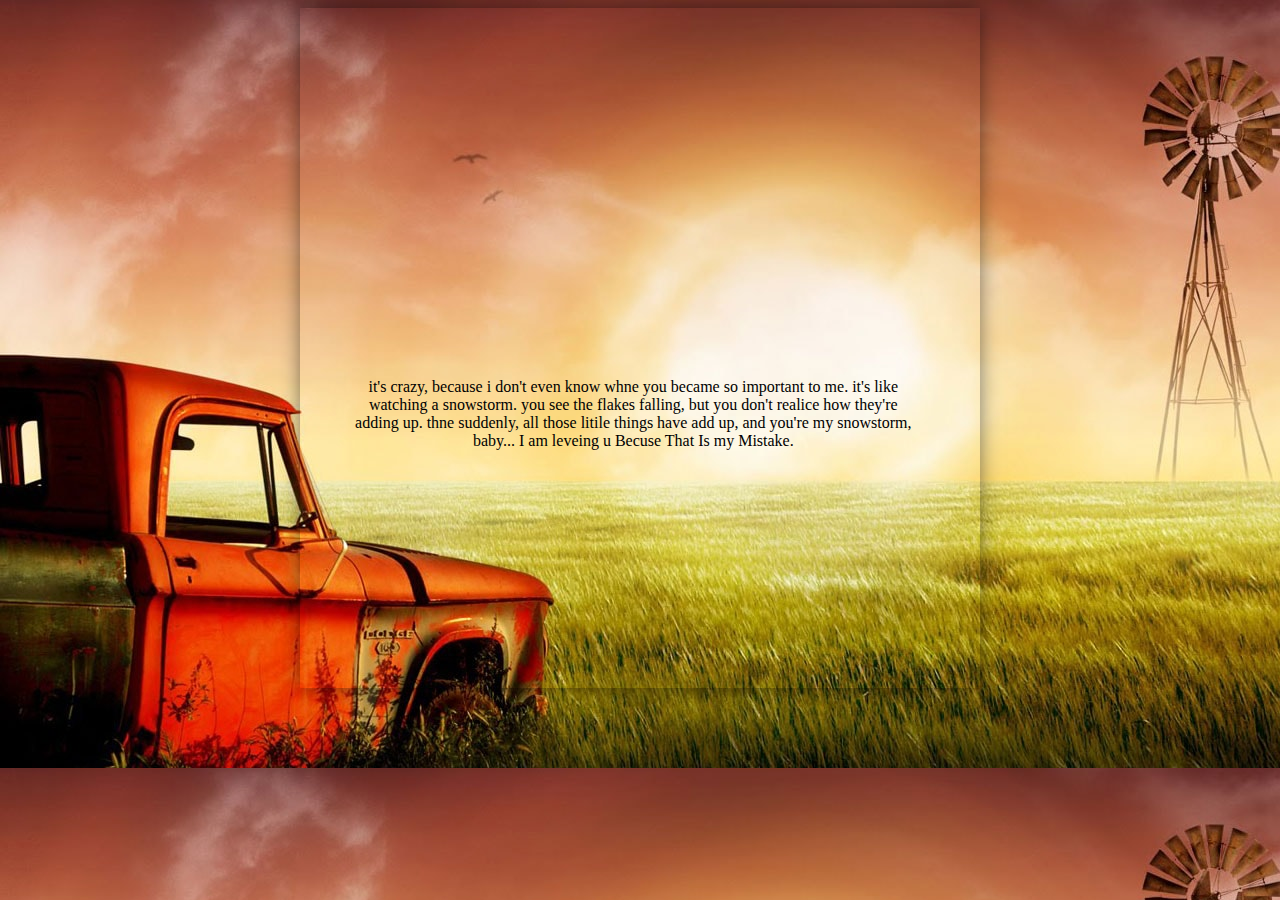
==== commit 7cbf0d03: "master" ====
--- a/index.html
+++ b/index.html
@@ -1,819 +1,30 @@
-<!DOCTYPE html>
-<html lang="en">
-<head>
-    <!-- ========== Meta Tags ========== -->
-    <meta charset="UTF-8">
-    <meta name="description" content="Evento -Event Html Template">
-    <meta name="keywords" content="Evento , Event , Html, Template">
-    <meta name="author" content="ColorLib">
-    <meta name="viewport" content="width=device-width, initial-scale=1, maximum-scale=1">
-    <!-- ========== Title ========== -->
-    <title>Micro Waves Music</title>
-    <!-- ========== Favicon Ico ========== -->
-    <!--<link rel="icon" href="fav.ico">-->
-    <!-- ========== STYLESHEETS ========== -->
-    <!-- Bootstrap CSS -->
-    <link href="assets/css/bootstrap.min.css" rel="stylesheet">
-    <!-- Fonts Icon CSS -->
-    <link href="assets/css/font-awesome.min.css" rel="stylesheet">
-    <link href="assets/css/et-line.css" rel="stylesheet">
-    <link href="assets/css/ionicons.min.css" rel="stylesheet">
-    <!-- Carousel CSS -->
-    <link href="assets/css/owl.carousel.min.css" rel="stylesheet">
-    <link href="assets/css/owl.theme.default.min.css" rel="stylesheet">
-    <!-- Animate CSS -->
-    <link rel="stylesheet" href="assets/css/animate.min.css">
-    <!-- Custom styles for this template -->
-    <link href="assets/css/main.css" rel="stylesheet">
-</head>
-<body>
-<div class="loader">
-    <div class="loader-outter"></div>
-    <div class="loader-inner"></div>
-</div>
-
-<!--header start here -->
-<header class="header navbar fixed-top navbar-expand-md">
-    <div class="container">
-        <a class="navbar-brand logo" href="#">
-            <img src="assets/img/logo.png" alt="Evento"/>
-        </a>
-        <button class="navbar-toggler" type="button" data-toggle="collapse" data-target="#headernav" aria-expanded="false" aria-label="Toggle navigation">
-            <span class="lnr lnr-text-align-right"></span>
-        </button>
-        <div class="collapse navbar-collapse flex-sm-row-reverse" id="headernav">
-            <ul class=" nav navbar-nav menu">
-                <li class="nav-item">
-                    <a class="nav-link active" href="#">Home</a>
-                </li>
-                <li class="nav-item">
-                    <a class="nav-link " href="#">DJ</a>
-                </li>
-                <li class="nav-item">
-                    <a class="nav-link " href="#">Events</a>
-                </li>
-                <li class="nav-item">
-                    <a class="nav-link " href="#">News</a>
-                </li>
-                <li class="nav-item">
-                    <a class="nav-link " href="#">Contact</a>
-                </li>
-                <li class="search_btn">
-                    <a  href="#">
-                       <i class="ion-ios-search"></i>
-                    </a>
-                </li>
-            </ul>
-        </div>
-    </div>
-</header>
-<!--header end here-->
-
-<!--cover section slider -->
-<section id="home" class="home-cover">
-    <div class="cover_slider owl-carousel owl-theme">
-        <div class="cover_item" style="background: url('assets/img/bg/slider.png');">
-             <div class="slider_content">
-                <div class="slider-content-inner">
-                    <div class="container">
-                        <div class="slider-content-center">
-                            <h2 class="cover-title">
-                                Be Ready to Dance 
-                            </h2>
-                            <strong class="cover-xl-text">DJ</strong>
-                            <p class="cover-date">
-                                On December 1st  @ Aditya Mayur Resort,Dharwad.
-                            </p>
-                            
-                        </div>
-                    </div>
-                </div>
-            </div>
-        </div>
-        <div class="cover_item" style="background: url('assets/img/bg/slider.png');">
-            <div class="slider_content">
-                <div class="slider-content-inner">
-                    <div class="container">
-                        <div class="slider-content-left">
-                            <h2 class="cover-title">
-                                Be Ready to Dance
-                            </h2>
-                            <strong class="cover-xl-text">DJ</strong>
-                            <p class="cover-date">
-                                On December 1st  @ Aditya Mayur Resort, Dharwad.
-                    
-                            </p>
-                        
-                        </div>
-                    </div>
-                </div>
-            </div>
-        </div>
-        <div class="cover_item" style="background: url('assets/img/bg/slider.png');">
-            <div class="slider_content">
-                <div class="slider-content-inner">
-                    <div class="container">
-                        <div class="slider-content-center">
-                            <h2 class="cover-title">
-                                Be Ready to Dance
-                            </h2>
-                            <strong class="cover-xl-text">DJ</strong>
-                            <p class="cover-date">
-                                On December 1st  @ Aditya Mayur Resort,  Dharwad.
-                            </p>
-                            
-                        </div>
-                    </div>
-                </div>
-            </div>
-        </div>
-    </div>
-    <div class="cover_nav">
-        <ul class="cover_dots">
-            <li class="active" data="0"><span>1</span></li>
-            <li  data="1"><span>2</span></li>
-            <li  data="2"><span>3</span></li>
-        </ul>
-    </div>
-</section>
-<!--cover section slider end -->
-
-<!--event info -->
-<section class="pt100 pb100">
-    <div class="container">
-        <div class="row justify-content-center">
-            <div class="col-6 col-md-3  ">
-                <div class="icon_box_two">
-                    <i class="ion-ios-calendar-outline"></i>
-                    <div class="content">
-                        <h5 class="box_title">
-                            DATE
-                        </h5>
-                        <p>
-                            1 st December 2018
-                        </p>
-                    </div>
-                </div>
-            </div>
-
-            <div class="col-6 col-md-3  ">
-                <div class="icon_box_two">
-                    <i class="ion-ios-location-outline"></i>
-                    <div class="content">
-                        <h5 class="box_title">
-                            location
-                        </h5>
-                        <p>
-                            Adity Mayur Resort Dharwad Karnataka,
-                        </p>
-                    </div>
-                </div>
-            </div>
-
-            <div class="col-6 col-md-3  ">
-                <div class="icon_box_two">
-                    <i class="ion-ios-person-outline"></i>
-                    <div class="content">
-                        <h5 class="box_title">
-                            DJ
-                        </h5>
-                        <p>
-                            International DJ Olly Osse
-                            
-                        </p>
-                    </div>
-                </div>
-            </div>
-
-            <div class="col-6 col-md-3  ">
-                <div class="icon_box_two">
-                    <i class="ion-ios-pricetag-outline"></i>
-                    <div class="content">
-                        <h5 class="box_title">
-                            tikets
-                        </h5>
-                        <p>
-                            ₹ 499 /-
-                        </p>
-                    </div>
-                </div>
-            </div>
-        </div>
-    </div>
-</section>
-<!--event info end -->
-
-
-<!--event countdown -->
-<section class="bg-img pt70 pb70" style="background-image: url('assets/img/bg/bg-img.png');">
-    <div class="overlay_dark"></div>
-    <div class="container">
-        <div class="row justify-content-center">
-            <div class="col-12 col-md-10">
-                <h4 class="mb30 text-center color-light">Counter until the big event</h4>
-                <div class="countdown"></div>
-            </div>
-        </div>
-    </div>
-</section>
-<!--event count down end-->
-
-
-<!--about the event -->
-<!--<section class="pt100 pb100">
-    <div class="container">
-        <div class="section_title">
-            <h3 class="title">
-                About the event
-            </h3>
-        </div>
-        <div class="row justify-content-center">
-            <div class="col-12 col-md-6">
-                <p>
-                    Lorem ipsum dolor sit amet, consectetur adipiscing eli. Integer iaculis in lacus a sollicitudin. Ut hendrerit hendrerit nisl a accumsan. Pellentesque convallis consectetur tortor id placerat. Curabitur a pulvinar nunc. Maecenas laoreet finibus lectus, at volutpat ligula euismod.
-                </p>
-            </div>
-            <div class="col-12 col-md-6">
-                <p>
-                    In rhoncus massa nec  sollicitudin. Ut hendrerit hendrerit nisl a accumsan. Pellentesque convallis consectetur tortor id placerat. Curabitur a pulvinar nunc. Maecenas laoreet finibus lectus, at volutpat ligula euismod quis. Maecenas ornare, ex in malesuada tempus.
-                </p>
-            </div>
-        </div> -->
-
-        <!--event features-->
-        <div class="row justify-content-center mt30">
-            <div class="col-12 col-md-6 col-lg-3">
-                <div class="icon_box_one">
-                    <i class="lnr lnr-mic"></i>
-                    <div class="content">
-                        <h4> Speakers</h4>
-                        <p>
-                            Lorem ipsum dolor sit amet, consectetur adipiscing elit. In rhoncus massa nec graviante.
-                        </p>
-                        <a href="#">read more</a>
-                    </div>
-                </div>
-            </div>
-
-            <div class="col-12 col-md-6 col-lg-3">
-                <div class="icon_box_one">
-                    <i class="lnr lnr-rocket"></i>
-                    <div class="content">
-                        <h4>8 hrs Marathon</h4>
-                        <p>
-                            Lorem ipsum dolor sit amet, consectetur adipiscing elit. In rhoncus massa nec graviante.
-                        </p>
-                        <a href="#">read more</a>
-                    </div>
-                </div>
-            </div>
-
-
-            <div class="col-12 col-md-6 col-lg-3">
-                <div class="icon_box_one">
-                    <i class="lnr lnr-bullhorn"></i>
-                    <div class="content">
-                        <h4>Live Broadcast</h4>
-                        <p>
-                            Lorem ipsum dolor sit amet, consectetur adipiscing elit. In rhoncus massa nec graviante.
-                        </p>
-                        <a href="#">read more</a>
-                    </div>
-                </div>
-            </div>
-
-            <div class="col-12 col-md-6 col-lg-3">
-                <div class="icon_box_one">
-                    <i class="lnr lnr-clock"></i>
-                    <div class="content">
-                        <h4>Early Bird</h4>
-                        <p>
-                            Lorem ipsum dolor sit amet, consectetur adipiscing elit. In rhoncus massa nec graviante.
-                        </p>
-                        <a href="#">read more</a>
-                    </div>
-                </div>
-            </div>
-        </div>
-        <!--event features end-->
-    </div>
-</section>
-<!--about the event end -->
-
-
-<!--speaker section-->
-<section class="pb100">
-    <div class="container">
-        <div class="section_title mb50">
-            <h3 class="title">
-               our speakers
-            </h3>
-        </div>
-    </div>
-    <div class="row justify-content-center no-gutters">
-        <div class="col-md-3 col-sm-6">
-            <div class="speaker_box">
-                <div class="speaker_img">
-                    <img src="assets/img/speakers/s1.png" alt="speaker name">
-                    <div class="info_box">
-                        <h5 class="name">Patricia Stone</h5>
-                        <p class="position">CEO Company</p>
-                    </div>
-                </div>
-            </div>
-        </div>
-        <div class="col-md-3 col-sm-6">
-            <div class="speaker_box">
-                <div class="speaker_img">
-                    <img src="assets/img/speakers/s2.png" alt="speaker name">
-                    <div class="info_box">
-                        <h5 class="name">James Oliver</h5>
-                        <p class="position">CEO Company</p>
-                    </div>
-                </div>
-            </div>
-
-        </div>
-        <div class="col-md-3 col-sm-6">
-            <div class="speaker_box">
-                <div class="speaker_img">
-                    <img src="assets/img/speakers/s3.png" alt="speaker name">
-                    <div class="info_box">
-                        <h5 class="name">Carla Banks</h5>
-                        <p class="position">CEO Company</p>
-                    </div>
-                </div>
-            </div>
-        </div>
-        <div class="col-md-3 col-sm-6">
-            <div class="speaker_box">
-                <div class="speaker_img">
-                    <img src="assets/img/speakers/s4.png" alt="speaker name">
-                    <div class="info_box">
-                        <h5 class="name">William Smith</h5>
-                        <p class="position">CEO Company</p>
-                    </div>
-                </div>
-            </div>
-        </div>
-        <div class="col-md-3 col-sm-6">
-            <div class="speaker_box">
-                <div class="speaker_img">
-                    <img src="assets/img/speakers/s5.png" alt="speaker name">
-                    <div class="info_box">
-                        <h5 class="name">Jessica Black</h5>
-                        <p class="position">CEO Company</p>
-                    </div>
-                </div>
-            </div>
-        </div>
-        <div class="col-md-3 col-sm-6">
-            <div class="speaker_box">
-                <div class="speaker_img">
-                    <img src="assets/img/speakers/s6.png" alt="speaker name">
-                    <div class="info_box">
-                        <h5 class="name">Patricia Stone</h5>
-                        <p class="position">CEO Company</p>
-                    </div>
-                </div>
-            </div>
-        </div>
-        <div class="col-md-3 col-sm-6">
-            <div class="speaker_box">
-                <div class="speaker_img">
-                    <img src="assets/img/speakers/s7.png" alt="speaker name">
-                    <div class="info_box">
-                        <h5 class="name">Duncan Stan</h5>
-                        <p class="position">CEO Company</p>
-                    </div>
-                </div>
-            </div>
-        </div>
-        <div class="col-md-3 col-sm-6">
-            <div class="speaker_box">
-                <div class="speaker_img">
-                    <img src="assets/img/speakers/s8.png" alt="speaker name">
-                    <div class="info_box">
-                        <h5 class="name">Patricia Stone</h5>
-                        <p class="position">CEO Company</p>
-                    </div>
-                </div>
-            </div>
-        </div>
-    </div>
-</section>
-<!--speaker section end -->
-
-<!--Price section-->
-<section class="pb100">
-    <div class="container">
-        <div class="section_title mb50">
-            <h3 class="title">
-                Pricing table
-            </h3>
-        </div>
-
-        <div class="row justify-content-center">
-            <div class="col-md-4 col-12">
-                <div class="price_box active">
-                    <div class="price_highlight">
-                        recommended
-                    </div>
-                   <div class="price_header">
-                       <h4>
-                           Couples
-                       </h4>
-                       <h6>
-                           For the fast ones
-                       </h6>
-                   </div>
-                    <div class="price_tag">
-                        65 <sup>₹</sup>
-                    </div>
-                    <div class="price_features">
-                        <ul>
-                            <li>
-                                Early Entrance
-                            </li>
-                            <li>
-                                Front seat
-                            </li>
-                            <li>
-                                Complementary Drinks
-                            </li>
-                            <li>
-                                Promo Gift
-                            </li>
-                        </ul>
-                    </div>
-                    <div class="price_footer">
-                        <a href="#" class="btn btn-primary btn-rounded">Purchase</a>
-                    </div>
-                </div>
-            </div>
-            <div class="col-md-4 col-12">
-                <div class="price_box">
-                    <div class="price_header">
-                        <h4>
-                            Start up
-                        </h4>
-                        <h6>
-                            For the begginers
-                        </h6>
-                    </div>
-                    <div class="price_tag">
-                        85 <sup>$</sup>
-                    </div>
-                    <div class="price_features">
-                        <ul>
-                            <li>
-                                Early Entrance
-                            </li>
-                            <li>
-                                Front seat
-                            </li>
-                            <li>
-                                Complementary Drinks
-                            </li>
-                            <li>
-                                Promo Gift
-                            </li>
-                        </ul>
-                    </div>
-                    <div class="price_footer">
-                        <a href="#" class="btn btn-primary btn-rounded">Purchase</a>
-                    </div>
-                </div>
-            </div>
-            <div class="col-md-4 col-12">
-                <div class="price_box">
-                    <div class="price_header">
-                        <h4>
-                            Corporate
-                        </h4>
-                        <h6>
-                            For the business
-                        </h6>
-                    </div>
-                    <div class="price_tag">
-                        95 <sup>$</sup>
-                    </div>
-                    <div class="price_features">
-                        <ul>
-                            <li>
-                                Early Entrance
-                            </li>
-                            <li>
-                                Front seat
-                            </li>
-                            <li>
-                                Complementary Drinks
-                            </li>
-                            <li>
-                                Promo Gift
-                            </li>
-                        </ul>
-                    </div>
-                    <div class="price_footer">
-                        <a href="#" class="btn btn-primary btn-rounded">Purchase</a>
-                    </div>
-                </div>
-            </div>
-        </div>
-    </div>
-</section>
-<!--price section end -->
-
-<!--event calender-->
-<!--<section class="pb100">
-    <div class="container">
-        <div class="table-responsive">
-            <table class="event_calender table">
-                <thead class="event_title">
-                <tr>
-                    <th>
-                        <i class="ion-ios-calendar-outline"></i>
-                        <span>next events calendar</span>
-                    </th>
-                    <th></th>
-                    <th></th>
-                    <th></th>
-                    <th></th>
-                </tr>
-                </thead>
-                <tbody>
-                <tr>
-                    <td>
-                        <img src="assets/img/cleander/c1.png" alt="event">
-                    </td>
-                    <td class="event_date">
-                        14
-                        <span>February</span>
-                    </td>
-                    <td>
-                        <div class="event_place">
-                            <h5>DJ in Amsterdam</h5>
-                            <h6>08 AM - 04 PM</h6>
-                            <p>Speaker: Daniel Hill</p>
-                        </div>
-                    </td>
-                    <td>
-                        <a href="#" class="btn btn-primary btn-rounded">Read More</a>
-                    </td>
-                    <td class="buy_link">
-                        <a href="#">buy now</a>
-                    </td>
-                </tr>
-                <tr>
-                    <td>
-                        <img src="assets/img/cleander/c2.png" alt="event">
-                    </td>
-                    <td class="event_date">
-                        18
-                        <span>February</span>
-                    </td>
-                    <td>
-                        <div class="event_place">
-                            <h5>DJ in Amsterdam</h5>
-                            <h6>08 AM - 04 PM</h6>
-                            <p>Speaker: Daniel Hill</p>
-                        </div>
-                    </td>
-                    <td>
-                        <a href="#" class="btn btn-primary btn-rounded">Read More</a>
-                    </td>
-                    <td class="buy_link">
-                        <a href="#">buy now</a>
-                    </td>
-                </tr>
-                <tr>
-                    <td>
-                        <img src="assets/img/cleander/c3.png" alt="event">
-                    </td>
-                    <td class="event_date">
-                        22
-                        <span>February</span>
-                    </td>
-                    <td>
-                        <div class="event_place">
-                            <h5>DJ in Amsterdam</h5>
-                            <h6>08 AM - 04 PM</h6>
-                            <p>Speaker: Daniel Hill</p>
-                        </div>
-                    </td>
-                    <td>
-                        <a href="#" class="btn btn-primary btn-rounded">Read More</a>
-                    </td>
-                    <td class="buy_link">
-                        <a href="#">buy now</a>
-                    </td>
-                </tr>
-                </tbody>
-            </table>
-        </div>
-    </div>
-</section>
-
-<!--event calender end -->
-
-<!--brands section -->
-<section class="bg-gray pt100 pb100">
-    <div class="container">
-        <div class="section_title mb50">
-            <h3 class="title">
-                our partners
-            </h3>
-        </div>
-        <div class="brand_carousel owl-carousel">
-            <div class="brand_item text-center">
-                <img src="assets/img/brands/b1.png" alt="brand">
-            </div>
-            <div class="brand_item text-center">
-                <img src="assets/img/brands/b2.png" alt="brand">
-            </div>
-
-            <div class="brand_item text-center">
-                <img src="assets/img/brands/b3.png" alt="brand">
-            </div>
-            <div class="brand_item text-center">
-                <img src="assets/img/brands/b4.png" alt="brand">
-            </div>
-            <div class="brand_item text-center">
-                <img src="assets/img/brands/b5.png" alt="brand">
-            </div>
-        </div>
-    </div>
-</section>
-<!--brands section end-->
-
-<!--get tickets section -->
-<section class="bg-img pt100 pb100" style="background-image: url('assets/img/bg/tickets.png');">
-    <div class="container">
-        <div class="section_title mb30">
-            <h3 class="title color-light">
-                GEt your tikets
-            </h3>
-        </div>
-        <div class="row justify-content-center align-items-center">
-            <div class="col-md-9 text-md-left text-center color-light">
-                Lorem ipsum dolor sit amet, consectetur adipiscing elit. In rhoncus massa nec gravida tempus. Integer iaculis in aazzzCurabitur a pulvinar nunc. Maecenas laoreet finibus lectus, at volutpat ligula euismod.
-            </div>
-            <div class="col-md-3 text-md-right text-center">
-                <a href="#" class="btn btn-primary btn-rounded mt30">buy now</a>
-            </div>
-        </div>
-    </div>
-</section>
-<!--get tickets section end-->
-
-<!--footer start -->
-<footer>
-    <div class="container">
-        <div class="row justify-content-center">
-
-            <div class="col-md-4 col-12">
-                <div class="footer_box">
-                    <div class="footer_header">
-                        <div class="footer_logo">
-                            <img src="assets/img/logo.png" alt="evento">
-                        </div>
-                    </div>
-                    <div class="footer_box_body">
-                        <p>
-                            Lorem ipsum dolor sit amet, consectetur adipiscing elit. In rhoncus massa nec gravida tempus. Integer iaculis in aazzzCurabitur a pulvinar nunc. Maecenas laoreet finibus lectus, at volutpat ligula euismod.
-                        </p>
-                        <ul class="footer_social">
-                            <li>
-                                <a href="#"><i class="ion-social-pinterest"></i></a>
-                            </li>
-                            <li>
-                                <a href="#"><i class="ion-social-facebook"></i></a>
-                            </li>
-                            <li>
-                                <a href="#"><i class="ion-social-twitter"></i></a>
-                            </li>
-                            <li>
-                                <a href="#"><i class="ion-social-dribbble"></i></a>
-                            </li>
-                            <li>
-                                <a href="#"><i class="ion-social-instagram"></i></a>
-                            </li>
-                        </ul>
-                    </div>
-                </div>
-            </div>
-
-            <div class="col-12 col-md-4">
-                <div class="footer_box">
-                    <div class="footer_header">
-                        <h4 class="footer_title">
-                            instagram
-                        </h4>
-                    </div>
-                    <div class="footer_box_body">
-                        <ul class="instagram_list">
-                            <li>
-                                <a href="#">
-                                    <img src="assets/img/cleander/c1.png" alt="instagram">
-                                </a>
-                            </li>
-                            <li>
-                                <a href="#">
-                                    <img src="assets/img/cleander/c2.png" alt="instagram">
-                                </a>
-                            </li>
-                            <li>
-                                <a href="#">
-                                    <img src="assets/img/cleander/c3.png" alt="instagram">
-                                </a>
-                            </li>
-                            <li>
-                                <a href="#">
-                                    <img src="assets/img/cleander/c3.png" alt="instagram">
-                                </a>
-                            </li>
-                            <li>
-                                <a href="#">
-                                    <img src="assets/img/cleander/c2.png" alt="instagram">
-                                </a>
-                            </li>
-                            <li>
-                                <a href="#">
-                                    <img src="assets/img/cleander/c1.png" alt="instagram">
-                                </a>
-                            </li>
-                        </ul>
-                    </div>
-                </div>
-            </div>
-
-            <div class="col-12 col-md-4">
-                <div class="footer_box">
-                    <div class="footer_header">
-                        <h4 class="footer_title">
-                            subscribe to our newsletter
-                        </h4>
-                    </div>
-                    <div class="footer_box_body">
-                        <div class="newsletter_form">
-                            <input type="email" class="form-control" placeholder="E-Mail here">
-                            <button class="btn btn-rounded btn-block btn-primary">SUBSCRIBE</button>
-                        </div>
-                    </div>
-                </div>
-            </div>
-        </div>
-    </div>
-</footer>
-<div class="copyright_footer">
-    <div class="container">
-        <div class="row justify-content-center">
-            <div class="col-md-6 col-12">
-                <p><!-- Link back to Colorlib can't be removed. Template is licensed under CC BY 3.0. -->
-Copyright &copy;<script>document.write(new Date().getFullYear());</script> All rights reserved | This template is made with <i class="fa fa-heart-o" aria-hidden="true"></i> by <a href="https://colorlib.com" target="_blank">Colorlib</a>
-<!-- Link back to Colorlib can't be removed. Template is licensed under CC BY 3.0. --></p>
-            </div>
-            <div class="col-12 col-md-6 ">
-                <ul class="footer_menu">
-                    <li>
-                        <a href="#">Home</a>
-                    </li>
-                    <li>
-                        <a href="#">Speakers</a>
-                    </li>
-                    <li>
-                        <a href="#">Events</a>
-                    </li>
-                    <li>
-                        <a href="#">News</a>
-                    </li>
-                    <li>
-                        <a href="#">Contact</a>
-                    </li>
-                </ul>
-            </div>
-        </div>
-    </div>
-</div>
-<!--footer end -->
-
-<!-- jquery -->
-<script src="assets/js/jquery.min.js"></script>
-<!-- bootstrap -->
-<script src="assets/js/popper.js"></script>
-<script src="assets/js/bootstrap.min.js"></script>
-<script src="assets/js/waypoints.min.js"></script>
-<!--slick carousel -->
-<script src="assets/js/owl.carousel.min.js"></script>
-<!--parallax -->
-<script src="assets/js/parallax.min.js"></script>
-<!--Counter up -->
-<script src="assets/js/jquery.counterup.min.js"></script>
-<!--Counter down -->
-<script src="assets/js/jquery.countdown.min.js"></script>
-<!-- WOW JS -->
-<script src="assets/js/wow.min.js"></script>
-<!-- Custom js -->
-<script src="assets/js/main.js"></script>
-</body>
-</html>+<!DOCTYPE html>
+<html>
+	<link rel="stylesheet" type="text/css" href="style.css">
+<head>
+	<title>MY LOVE</title>
+</head>
+<body>
+	
+
+<page size="A4" layout="portrait">
+	<iframe src="https://giphy.com/embed/3oEhmDMA4r9GxhwEqA" width="680" height="350" frameBorder="0" ></iframe>
+	<p class="p" >
+		it's crazy, because i don't even know whne you became so important to me.
+		it's like watching a snowstorm.
+		you see the flakes falling, but you don't realice how they're
+		adding up.
+		thne suddenly,
+		all those litile things have add up, and you're my snowstorm, baby...
+		I am leveing u Becuse That Is my Mistake.
+	</p>
+</page>
+
+
+
+</body>
+</html>
+
+
+
+
--- a/style.css
+++ b/style.css
@@ -0,0 +1,34 @@
+body {
+  background-image: url(img/bk.jpg); 
+}
+page {
+  background: transparent:10%;
+  background background-image: url();
+  display: block;
+  margin: 0 auto;
+  margin-bottom: 0.5cm;
+  box-shadow: 0 0 0.5cm rgba(0,0,0,0.5);
+}
+page[size="A4"] {  
+  width: 21cm;
+  height: 29.7cm; 
+}
+page[size="A4"][layout="portrait"] {
+  width: 18cm;
+  height: 18cm;  
+}
+
+@media print {
+  body, page {
+    margin: 0;
+    box-shadow: 0;
+  }
+}
+p{
+  padding-left: 50px;
+  text-align: center;
+  width: 15cm;
+  height: 5cm;
+  font-family: 'Shrikhand', cursive;
+  font-size: 30;
+}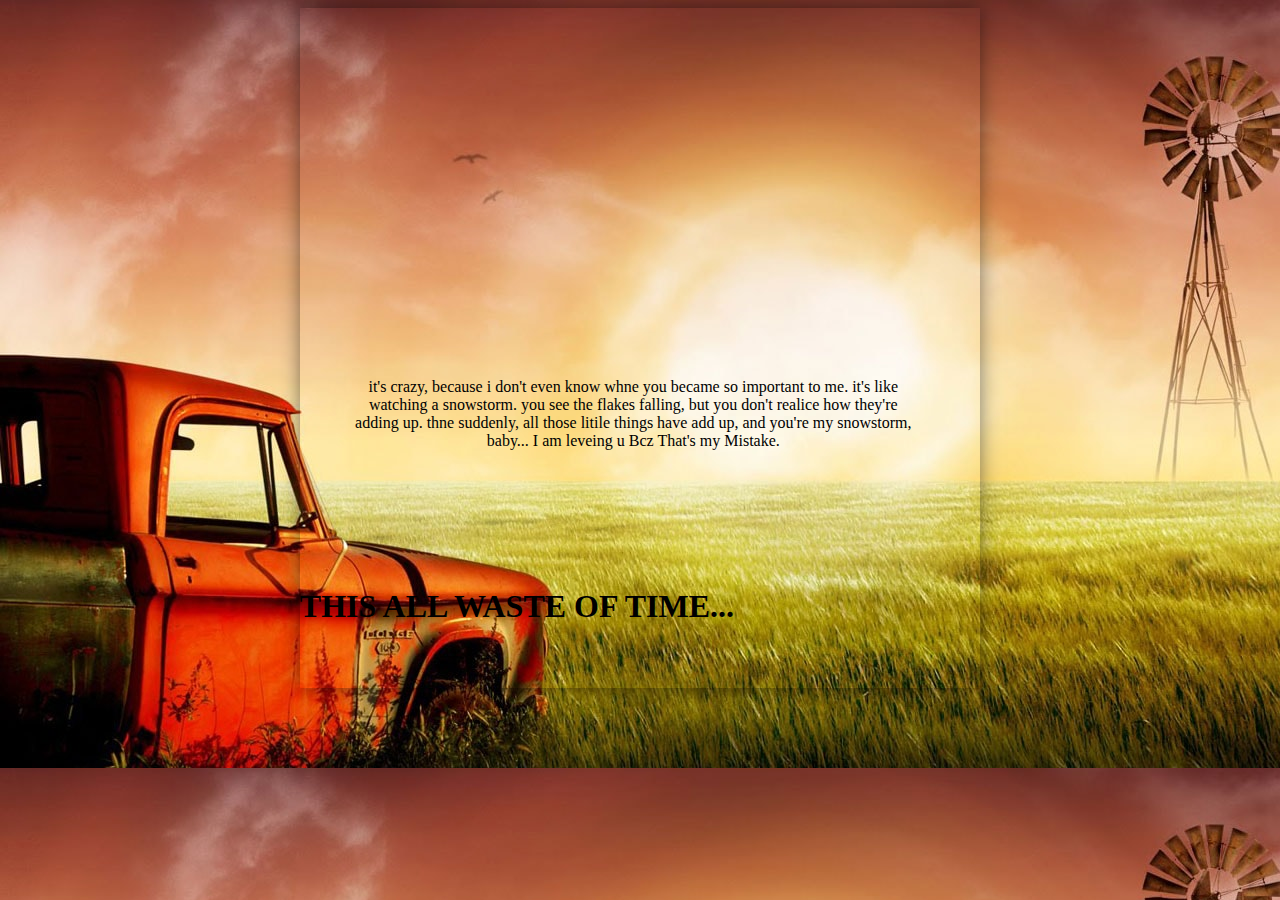
==== commit 3d8edc6b: "master" ====
--- a/index.html
+++ b/index.html
@@ -16,8 +16,9 @@
 		adding up.
 		thne suddenly,
 		all those litile things have add up, and you're my snowstorm, baby...
-		I am leveing u Becuse That Is my Mistake.
+		I am leveing u Bcz That's my Mistake.
 	</p>
+	<h1>THIS ALL WASTE OF TIME...</h1>
 </page>
 
 
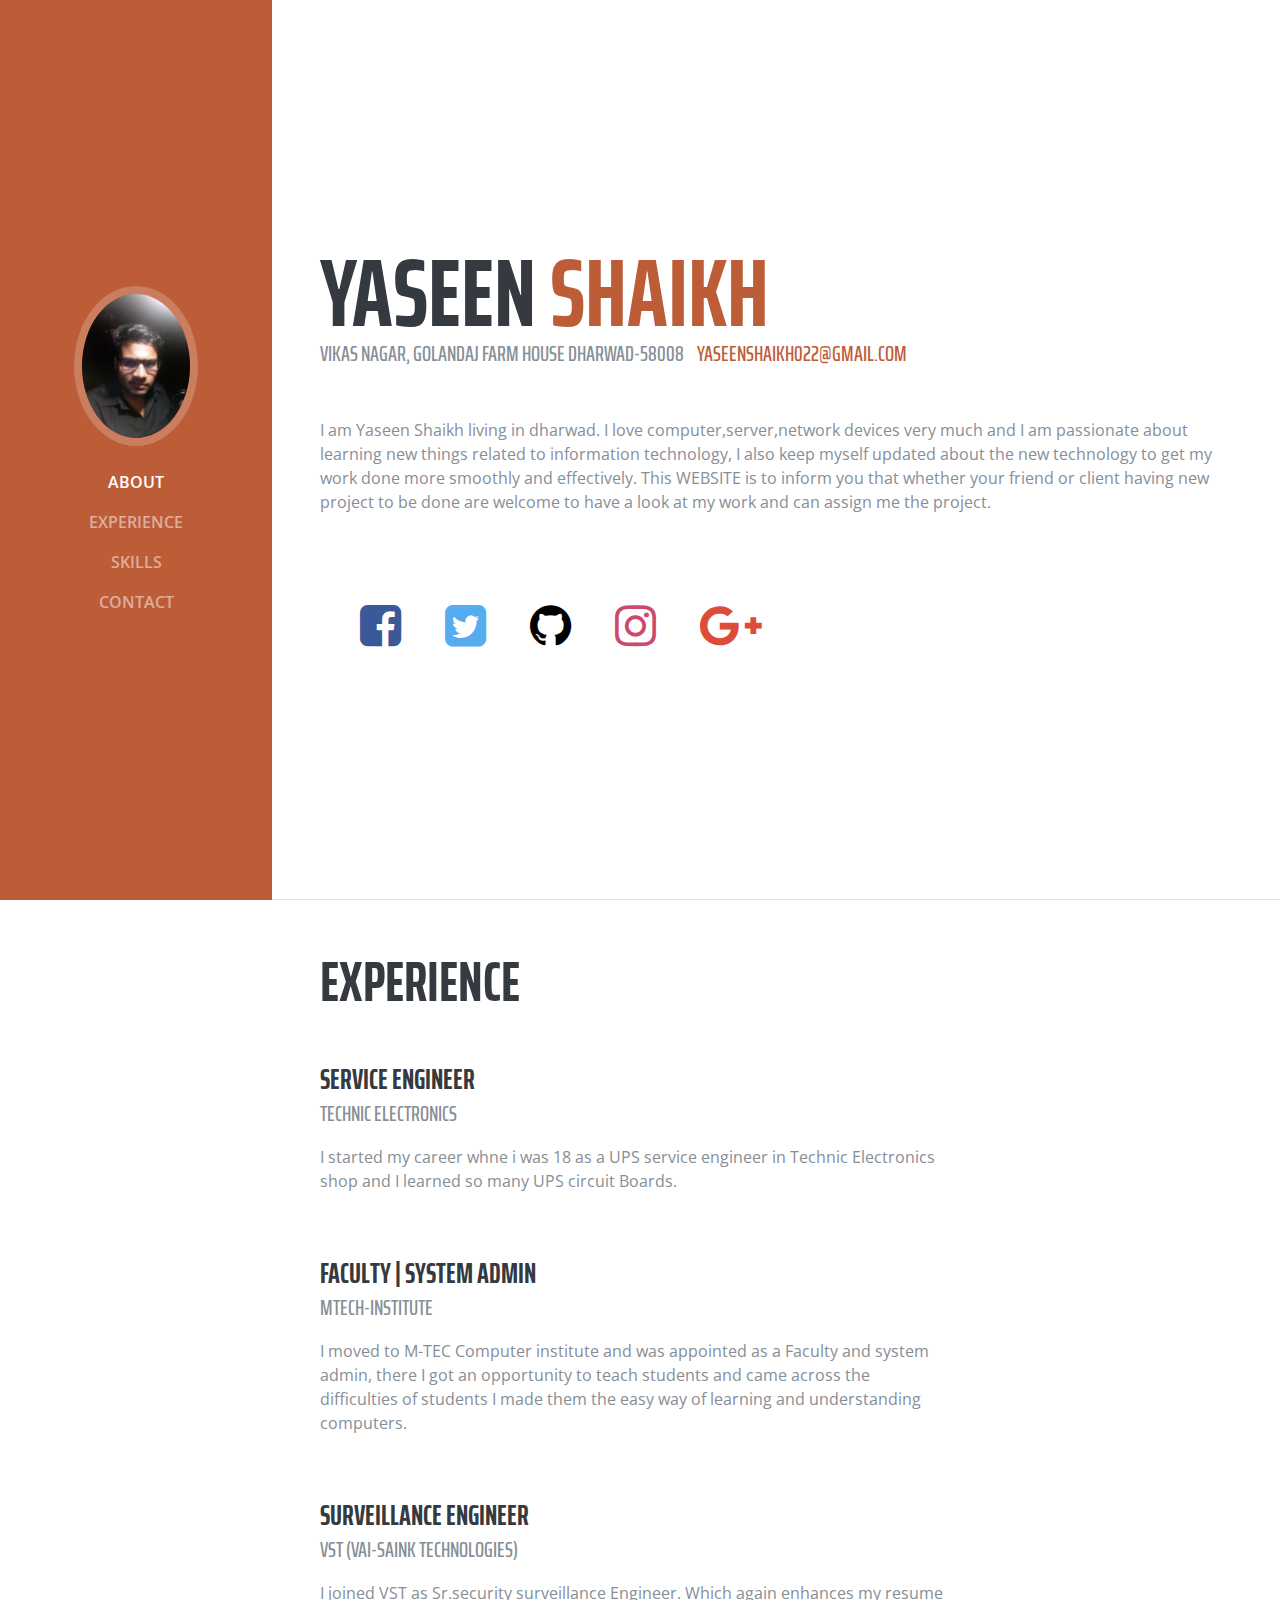
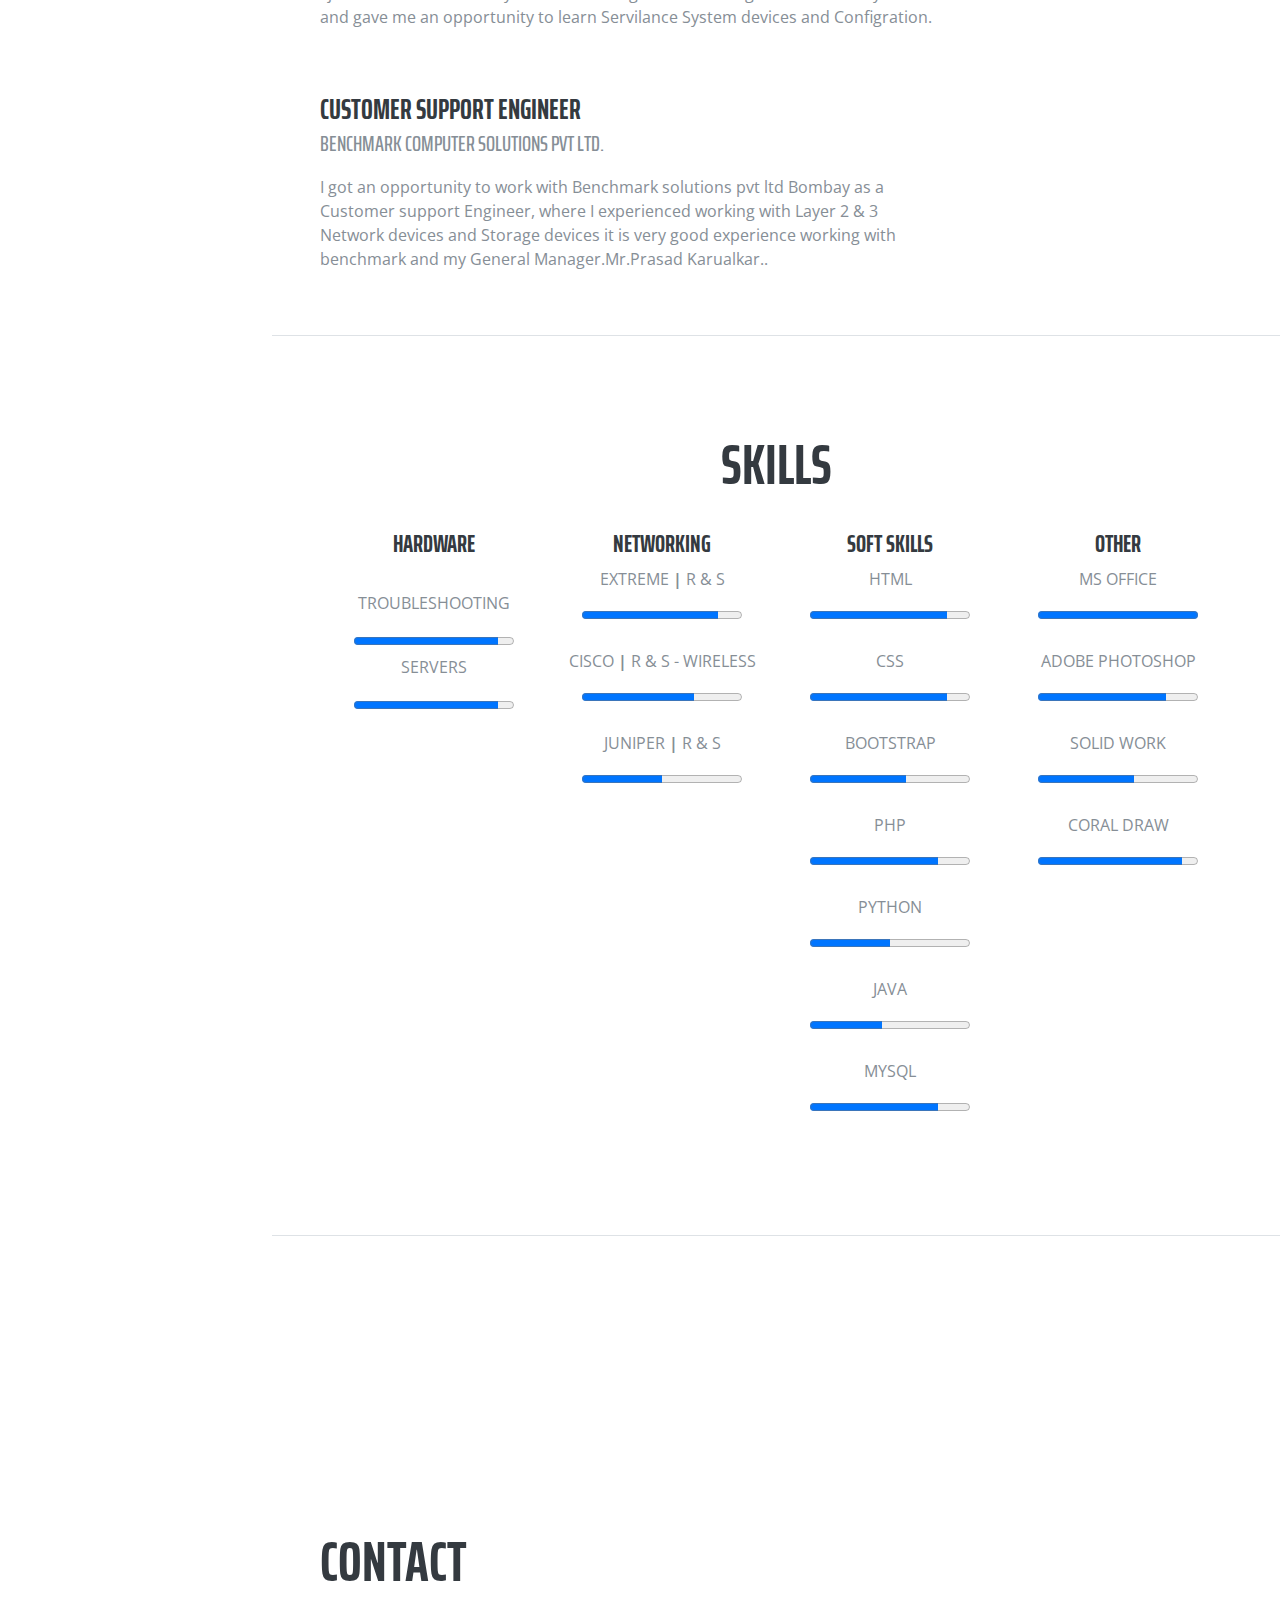
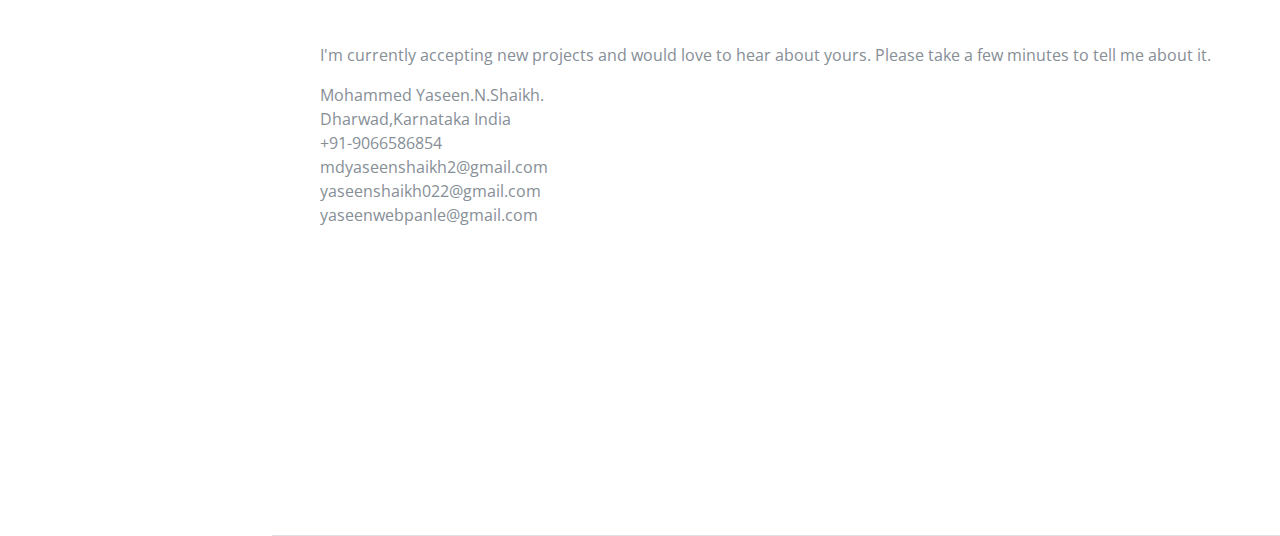
==== commit 76ef9563: "changes  in web site_page." ====
--- a/index.html
+++ b/index.html
@@ -1,31 +1,327 @@
 <!DOCTYPE html>
-<html>
-	<link rel="stylesheet" type="text/css" href="style.css">
-<head>
-	<title>MY LOVE</title>
-</head>
-<body>
-	
-
-<page size="A4" layout="portrait">
-	<iframe src="https://giphy.com/embed/3oEhmDMA4r9GxhwEqA" width="680" height="350" frameBorder="0" ></iframe>
-	<p class="p" >
-		it's crazy, because i don't even know whne you became so important to me.
-		it's like watching a snowstorm.
-		you see the flakes falling, but you don't realice how they're
-		adding up.
-		thne suddenly,
-		all those litile things have add up, and you're my snowstorm, baby...
-		I am leveing u Bcz That's my Mistake.
-	</p>
-	<h1>THIS ALL WASTE OF TIME...</h1>
-</page>
-
-
-
-</body>
+<html lang="en">
+
+  <head>
+
+    <meta charset="utf-8">
+    <meta name="viewport" content="width=device-width, initial-scale=1, shrink-to-fit=no">
+    <meta name="description" content="">
+    <meta name="author" content="">
+
+
+    <!-- Bootstrap core CSS -->
+    <link href="vendor/bootstrap/css/bootstrap.min.css" rel="stylesheet">
+
+    <!-- Custom fonts for this template -->
+    <link href="https://fonts.googleapis.com/css?family=Saira+Extra+Condensed:100,200,300,400,500,600,700,800,900" rel="stylesheet">
+    <link href="https://fonts.googleapis.com/css?family=Open+Sans:300,300i,400,400i,600,600i,700,700i,800,800i" rel="stylesheet">
+    <link href="vendor/font-awesome/css/font-awesome.min.css" rel="stylesheet">
+    <link href="vendor/devicons/css/devicons.min.css" rel="stylesheet">
+    <link href="vendor/simple-line-icons/css/simple-line-icons.css" rel="stylesheet">
+
+    <!-- Custom styles for this template -->
+    <link href="css/resume.min.css" rel="stylesheet">
+    <link href="css/resume.css" rel="stylesheet">
+    <title>YASEEN | PORTFOLIO</title>
+
+  </head>
+
+  <body id="page-top">
+
+    <nav class="navbar navbar-expand-lg navbar-dark bg-primary fixed-top" id="sideNav">
+      <a class="navbar-brand js-scroll-trigger" href="#page-top">
+        <span class="d-block d-lg-none">YASEEN SHAIKH</span>
+        <span class="d-none d-lg-block">
+          <img class="img-fluid img-profile rounded-circle mx-auto mb-2" src="img/profile2.jpg" alt="">
+        </span>
+      </a>
+      <button class="navbar-toggler" type="button" data-toggle="collapse" data-target="#navbarSupportedContent" aria-controls="navbarSupportedContent" aria-expanded="false" aria-label="Toggle navigation">
+        <span class="navbar-toggler-icon"></span>
+      </button>
+      <div class="collapse navbar-collapse" id="navbarSupportedContent">
+        <ul class="navbar-nav">
+          <li class="nav-item">
+            <a class="nav-link js-scroll-trigger" href="#about">About</a>
+          </li>
+          <li class="nav-item">
+            <a class="nav-link js-scroll-trigger" href="#experience">Experience</a>
+          </li>
+      
+          <li class="nav-item">
+            <a class="nav-link js-scroll-trigger" href="#skills">Skills</a>
+          </li>
+          <li class="nav-item">
+            <a class="nav-link js-scroll-trigger" href="#interests">CONTACT</a>
+          </li>
+          
+        </ul>
+      </div>
+    </nav>
+
+    <div class="container-fluid p-0">
+
+      <section class="resume-section p-3 p-lg-5 d-flex d-column" id="about">
+        <div class="my-auto">
+          <h1 class="mb-0">YASEEN 
+            <span class="text-primary">SHAIKH</span>
+          </h1>
+          <div class="subheading mb-5" >VIKAS NAGAR, GOLANDAJ FARM HOUSE DHARWAD-58008
+            <a href="mailto:name@email.com" style="padding-left:10px;">yaseenshaikh022@gmail.com</a>
+          </div>
+          <p class="mb-5">I am Yaseen Shaikh living in dharwad. I love computer,server,network devices very much and I am passionate about learning new things related to information technology, I also keep myself updated about the new technology to get my work done more smoothly and effectively. This WEBSITE is to inform you that whether your friend or client having  new project to be done are welcome to have a look at my work and can assign me the project.</p>
+          <ul class="list-inline list-social-icons mb-0"></ul>
+        <a href="https://www.facebook.com"><i class="fa fa-facebook-square fa-3x" aria-hidden="true" style="color:#3b5998;"></i></a>
+          <a href="##"> <i class="fa fa-twitter-square fa-3x" aria-hidden="true" style="color:#55acee;"></i></a>
+          <a href="#"> <i class="fa fa-github fa-3x" aria-hidden="true" style="color: #000000;"></i></a>
+           <a href="https://www.instagram.com"><i class="fa fa-instagram fa-3x" aria-hidden="true" style="color:#cd486b;"></i></a>
+           <a href="https://plus.google.com/u/1/"><i class="fa fa-google-plus fa-3x" aria-hidden="true" style="color:#dd4b39;"></i></a>
+           
+          </ul>
+        </div>
+      </section>
+
+      <section class="resume-section p-3 p-lg-5 d-flex flex-column" id="experience">
+        <div class="my-auto">
+          <h2 class="mb-5">Experience</h2>
+
+          <div class="resume-item d-flex flex-column flex-md-row mb-5">
+            <div class="resume-content mr-auto">
+              <h3 class="mb-0">SERVICE ENGINEER</h3>
+              <div class="subheading mb-3">TECHNIC ELECTRONICS</div>
+              <p>I started my career whne i was 18 as a UPS service engineer in Technic Electronics shop and I learned so many UPS circuit Boards.</p>
+            </div>
+            <div class="resume-date text-md-right">
+              <span class="text-primary"></span>
+            </div>
+          </div>
+
+          <div class="resume-item d-flex flex-column flex-md-row mb-5">
+            <div class="resume-content mr-auto">
+              <h3 class="mb-0">FACULTY | SYSTEM ADMIN</h3>
+              <div class="subheading mb-3">MTECH-INSTITUTE</div>
+              <p>I moved to M-TEC Computer institute and was appointed as a Faculty and system admin, there I got an opportunity to teach students and came across the difficulties of students I made them the easy way of learning and understanding computers.</p>
+            </div>
+            <div class="resume-date text-md-right">
+              <span class="text-primary"></span>
+            </div>
+          </div>
+
+          <div class="resume-item d-flex flex-column flex-md-row mb-5">
+            <div class="resume-content mr-auto">
+              <h3 class="mb-0">SURVEILLANCE ENGINEER</h3>
+              <div class="subheading mb-3">VST (VAI-SAINK TECHNOLOGIES)</div>
+              <p>I joined VST as Sr.security surveillance Engineer. Which again enhances my resume and gave me an opportunity to learn Servilance System devices and Configration.</p>
+            </div>
+            <div class="resume-date text-md-right">
+              <span class="text-primary"></span>
+            </div>
+          </div>
+
+          <div class="resume-item d-flex flex-column flex-md-row">
+            <div class="resume-content mr-auto">
+              <h3 class="mb-0">Customer support Engineer</h3>
+              <div class="subheading mb-3">BENCHMARK COMPUTER SOLUTIONS PVT LTD.</div>
+              <p> I got an opportunity to work with Benchmark solutions pvt ltd Bombay as a Customer support Engineer, where I experienced working with Layer 2 & 3 Network devices  and Storage devices it is very good experience working with benchmark and my General Manager.Mr.Prasad Karualkar..</p>
+            </div>
+            <div class="resume-date text-md-right">
+              <span class="text-primary"></span>
+            </div>
+          </div>
+
+        </div>
+
+      </section>
+
+      
+      <section class="resume-section p-3 p-lg-5 d-flex flex-column" id="skills">
+        <div class="my-auto">
+          
+         <div class="container" style="text-align: center;">
+          <h2>skills</h2>
+          <br>
+          <div class="row">
+            <!-- left -->
+            <div class="col-md-3">
+              <h4>HARDWARE</h4>
+              <br>
+              <p>TROUBLESHOOTING</p>
+              <progress value="90" max="100">
+              </progress>
+              <p>SERVERS</p>
+                <progress value="90" max="100">
+                </progress>
+
+            </div>
+            <!-- center -->
+            <div class="col-md-3">
+              <h4>NETWORKING</h4>
+          <p>EXTREME <b>|</b> R & S</p>
+          <progress class="pro" value="85" max="100">
+        </progress>
+
+
+          <p>CISCO  <b>|</b> R & S - WIRELESS</p>
+          <progress class="pro" value="70" max="100">
+        </progress>
+          <p>JUNIPER <b>|</b> R & S</p>
+        
+        <progress class="pro" value="50" max="100">
+        </progress>
+      </div>
+      <div class="col-md-3" >
+        <h4>SOFT SKILLS</h4>
+
+        <p>HTML </p>
+          <progress class="pro" value="86" max="100">
+        </progress>
+
+
+          <p>CSS  </p>
+          <progress class="pro" value="86" max="100">
+        </progress>
+
+         <p>BOOTSTRAP</p>
+          <progress class="pro" value="60" max="100">
+        </progress>
+
+
+          <p>PHP</p>
+        
+        <progress class="pro" value="80" max="100">
+        </progress> 
+
+          <p>PYTHON</p>
+          <progress class="pro" value="50" max="100">
+        </progress>
+          <p>JAVA</p>
+        
+        <progress class="pro" value="45" max="100">
+        </progress>
+        <p>MYSQL</p>
+        
+        <progress class="pro" value="80" max="100">
+        </progress>
+
+      </div>
+
+      <div class="col-md-3">
+        <h4>OTHER</h4>
+
+        <p>MS OFFICE</p>
+        
+        <progress class="pro" value="100" max="100">
+        </progress>
+        <p>ADOBE PHOTOSHOP</p>
+        
+        <progress class="pro" value="80" max="100">
+        </progress>
+        <p>SOLID WORK</p>
+        
+        <progress class="pro" value="60" max="100">
+        </progress>
+        <p>CORAL DRAW</p>
+        
+        <progress class="pro" value="90" max="100">
+        </progress>
+      </div>
+    </div>
+  </div>
+</div>
+</section>
+
+
+
+             
+
+             
+
+      <section class="resume-section p-3 p-lg-5 d-flex flex-column" id="interests">
+        <div class="my-auto">
+          <h2 class="mb-5">CONTACT</h2>
+          <p>I'm currently accepting new projects and would love to hear about yours. Please take a few minutes to tell me about it.</p>
+
+          <fieldset>
+  			<address>
+  				Mohammed Yaseen.N.Shaikh.<br>
+  				Dharwad,Karnataka India<br>
+  				+91-9066586854<br>
+  				mdyaseenshaikh2@gmail.com<br>
+  				yaseenshaikh022@gmail.com<br>
+  				yaseenwebpanle@gmail.com<br>
+  			</address>
+         </fieldset>
+          
+      <!--   <div class="container">
+                  <div class="row">
+ 
+                    <div class="col-md-6">
+                      
+         <form>
+                 <form action="http://formspree.io/yaseenshaikh9066@gmail.com" method="POST">
+                  <div class="field half first">
+                    <label for="name" style="padding-left:3px;">Name&nbsp;&nbsp;&nbsp;&nbsp;</label>
+                    <input type="text" name="name" id="name" />
+                  </div>
+                  <div class="field half">
+                    <label for="email" style="padding-left:3px;">Email&nbsp;&nbsp;&nbsp;&nbsp;&nbsp;</label>
+                    <input type="text" name="email" id="email" />
+                  </div>
+                  <div class="field">
+                    <label for="message">Message</label>
+                    <textarea name="message" id="message" rows="4"></textarea>
+                  </div>
+                  <ul class="actions">
+                   &nbsp;&nbsp;&nbsp;&nbsp;&nbsp;&nbsp;&nbsp;<button class="btn" style="background-color: #eb794c" type="submit">Send</button>
+                    
+                  </ul>
+                  
+                </form>
+         </form>
+        </div>
+    	           -->
+      <!--  <div class="col-md-6">
+          <map>
+            <iframe src="https://www.google.com/maps/embed?pb=!1m18!1m12!1m3!1d15381.05136054578!2d74.97962977826704!3d15.47028787805251!2m3!1f0!2f0!3f0!3m2!1i1024!2i768!4f13.1!3m3!1m2!1s0x3bb8cd415e1fa4bf%3A0xa296709102ee5848!2sPolice+Head+Quarter&#39;s%2C+Dharwad%2C+Karnataka+580008!5e0!3m2!1sen!2sin!4v1512917962851" width="400px" height="400px" frameborder="0" style="border:0" allowfullscreen></iframe>
+          </map>
+        </div>
+      </div>
+    </div>
+      </section>
+
+     -->
+
+    </div>
+
+    <!-- Bootstrap core JavaScript -->
+    <script src="vendor/jquery/jquery.min.js"></script>
+    <script src="vendor/bootstrap/js/bootstrap.bundle.min.js"></script>
+
+    <!-- Plugin JavaScript -->
+    <script src="vendor/jquery-easing/jquery.easing.min.js"></script>
+
+    <!-- Custom scripts for this template -->
+    <script src="js/resume.min.js"></script>
+
+    <!-- Start of StatCounter Code for Default Guide -->
+<script type="text/javascript">
+var sc_project=11613073; 
+var sc_invisible=0; 
+var sc_security="86d89ba8"; 
+var scJsHost = (("https:" == document.location.protocol) ?
+"https://secure." : "http://www.");
+document.write("<sc"+"ript type='text/javascript' src='" +
+scJsHost+
+"statcounter.com/counter/counter.js'></"+"script>");
+</script>
+<noscript><div class="statcounter"><a title="Web Analytics"
+href="http://statcounter.com/" target="_blank"><img
+class="statcounter"
+src="//c.statcounter.com/11613073/0/86d89ba8/0/" alt="Web
+Analytics"></a></div></noscript>
+<!-- End of StatCounter Code for Default Guide -->
+
+  </body>
+
 </html>
 
 
-
-
--- a/vendor/devicons/css/devicons.min.css
+++ b/vendor/devicons/css/devicons.min.css
@@ -0,0 +1,4 @@
+/*!
+ *  Devicons 1.8.0 made by Theodore Vorillas / http://vorillaz.com 
+ */
+@font-face{font-family:devicons;src:url(../fonts/devicons.eot?xqxft6);src:url(../fonts/devicons.eot?#iefixxqxft6) format("embedded-opentype"),url(../fonts/devicons.woff?xqxft6) format("woff"),url(../fonts/devicons.ttf?xqxft6) format("truetype"),url(../fonts/devicons.svg?xqxft6#devicons) format("svg");font-weight:400;font-style:normal}.devicons{font-family:devicons;speak:none;font-style:normal;font-weight:400;font-variant:normal;text-transform:none;line-height:1;-webkit-font-smoothing:antialiased;-moz-osx-font-smoothing:grayscale}.devicons-git:before{content:"\e602"}.devicons-git_compare:before{content:"\e628"}.devicons-git_branch:before{content:"\e625"}.devicons-git_commit:before{content:"\e629"}.devicons-git_pull_request:before{content:"\e626"}.devicons-git_merge:before{content:"\e627"}.devicons-bitbucket:before{content:"\e603"}.devicons-github_alt:before{content:"\e608"}.devicons-github_badge:before{content:"\e609"}.devicons-github:before{content:"\e60a"}.devicons-github_full:before{content:"\e617"}.devicons-java:before{content:"\e638"}.devicons-ruby:before{content:"\e639"}.devicons-scala:before{content:"\e637"}.devicons-python:before{content:"\e63c"}.devicons-go:before{content:"\e624"}.devicons-ruby_on_rails:before{content:"\e63b"}.devicons-django:before{content:"\e61d"}.devicons-markdown:before{content:"\e63e"}.devicons-php:before{content:"\e63d"}.devicons-mysql:before{content:"\e604"}.devicons-streamline:before{content:"\e605"}.devicons-database:before{content:"\e606"}.devicons-laravel:before{content:"\e63f"}.devicons-javascript:before{content:"\e64e"}.devicons-angular:before{content:"\e653"}.devicons-backbone:before{content:"\e652"}.devicons-coffeescript:before{content:"\e651"}.devicons-jquery:before{content:"\e650"}.devicons-modernizr:before{content:"\e620"}.devicons-jquery_ui:before{content:"\e654"}.devicons-ember:before{content:"\e61b"}.devicons-dojo:before{content:"\e61c"}.devicons-nodejs:before{content:"\e619"}.devicons-nodejs_small:before{content:"\e618"}.devicons-javascript_shield:before{content:"\e64f"}.devicons-bootstrap:before{content:"\e647"}.devicons-sass:before{content:"\e64b"}.devicons-css3_full:before{content:"\e64a"}.devicons-css3:before{content:"\e649"}.devicons-html5:before{content:"\e636"}.devicons-html5_multimedia:before{content:"\e632"}.devicons-html5_device_access:before{content:"\e633"}.devicons-html5_3d_effects:before{content:"\e635"}.devicons-html5_connectivity:before{content:"\e634"}.devicons-ghost_small:before{content:"\e614"}.devicons-ghost:before{content:"\e61f"}.devicons-magento:before{content:"\e640"}.devicons-joomla:before{content:"\e641"}.devicons-jekyll_small:before{content:"\e60d"}.devicons-drupal:before{content:"\e642"}.devicons-wordpress:before{content:"\e60b"}.devicons-grunt:before{content:"\e64c"}.devicons-bower:before{content:"\e64d"}.devicons-npm:before{content:"\e61e"}.devicons-yahoo_small:before{content:"\e62b"}.devicons-yahoo:before{content:"\e615"}.devicons-bing_small:before{content:"\e600"}.devicons-windows:before{content:"\e60f"}.devicons-linux:before{content:"\e612"}.devicons-ubuntu:before{content:"\e63a"}.devicons-android:before{content:"\e60e"}.devicons-apple:before{content:"\e611"}.devicons-appstore:before{content:"\e613"}.devicons-phonegap:before{content:"\e630"}.devicons-blackberry:before{content:"\e623"}.devicons-stackoverflow:before{content:"\e610"}.devicons-techcrunch:before{content:"\e62c"}.devicons-codrops:before{content:"\e62f"}.devicons-css_tricks:before{content:"\e601"}.devicons-smashing_magazine:before{content:"\e62d"}.devicons-netmagazine:before{content:"\e62e"}.devicons-codepen:before{content:"\e616"}.devicons-cssdeck:before{content:"\e62a"}.devicons-hackernews:before{content:"\e61a"}.devicons-dropbox:before{content:"\e607"}.devicons-google_drive:before{content:"\e631"}.devicons-visualstudio:before{content:"\e60c"}.devicons-unity_small:before{content:"\e621"}.devicons-raspberry_pi:before{content:"\e622"}.devicons-chrome:before{content:"\e643"}.devicons-ie:before{content:"\e644"}.devicons-firefox:before{content:"\e645"}.devicons-opera:before{content:"\e646"}.devicons-safari:before{content:"\e648"}.devicons-swift:before{content:"\e655"}.devicons-symfony:before{content:"\e656"}.devicons-symfony_badge:before{content:"\e657"}.devicons-less:before{content:"\e658"}.devicons-stylus:before{content:"\e659"}.devicons-trello:before{content:"\e65a"}.devicons-atlassian:before{content:"\e65b"}.devicons-jira:before{content:"\e65c"}.devicons-envato:before{content:"\e65d"}.devicons-snap_svg:before{content:"\e65e"}.devicons-raphael:before{content:"\e65f"}.devicons-google_analytics:before{content:"\e660"}.devicons-compass:before{content:"\e661"}.devicons-onedrive:before{content:"\e662"}.devicons-gulp:before{content:"\e663"}.devicons-atom:before{content:"\e664"}.devicons-cisco:before{content:"\e665"}.devicons-nancy:before{content:"\e666"}.devicons-clojure:before{content:"\e668"}.devicons-clojure_alt:before{content:"\e66a"}.devicons-perl:before{content:"\e669"}.devicons-celluloid:before{content:"\e66b"}.devicons-w3c:before{content:"\e66c"}.devicons-redis:before{content:"\e66d"}.devicons-postgresql:before{content:"\e66e"}.devicons-webplatform:before{content:"\e66f"}.devicons-jenkins:before{content:"\e667"}.devicons-requirejs:before{content:"\e670"}.devicons-opensource:before{content:"\e671"}.devicons-typo3:before{content:"\e672"}.devicons-uikit:before{content:"\e673"}.devicons-doctrine:before{content:"\e674"}.devicons-groovy:before{content:"\e675"}.devicons-nginx:before{content:"\e676"}.devicons-haskell:before{content:"\e677"}.devicons-zend:before{content:"\e678"}.devicons-gnu:before{content:"\e679"}.devicons-yeoman:before{content:"\e67a"}.devicons-heroku:before{content:"\e67b"}.devicons-debian:before{content:"\e67d"}.devicons-travis:before{content:"\e67e"}.devicons-dotnet:before{content:"\e67f"}.devicons-codeigniter:before{content:"\e680"}.devicons-javascript_badge:before{content:"\e681"}.devicons-yii:before{content:"\e682"}.devicons-msql_server:before{content:"\e67c"}.devicons-composer:before{content:"\e683"}.devicons-krakenjs_badge:before{content:"\e684"}.devicons-krakenjs:before{content:"\e685"}.devicons-mozilla:before{content:"\e686"}.devicons-firebase:before{content:"\e687"}.devicons-sizzlejs:before{content:"\e688"}.devicons-creativecommons:before{content:"\e689"}.devicons-creativecommons_badge:before{content:"\e68a"}.devicons-mitlicence:before{content:"\e68b"}.devicons-senchatouch:before{content:"\e68c"}.devicons-bugsense:before{content:"\e68d"}.devicons-extjs:before{content:"\e68e"}.devicons-mootools_badge:before{content:"\e68f"}.devicons-mootools:before{content:"\e690"}.devicons-ruby_rough:before{content:"\e691"}.devicons-komodo:before{content:"\e692"}.devicons-coda:before{content:"\e693"}.devicons-bintray:before{content:"\e694"}.devicons-terminal:before{content:"\e695"}.devicons-code:before{content:"\e696"}.devicons-responsive:before{content:"\e697"}.devicons-dart:before{content:"\e698"}.devicons-aptana:before{content:"\e699"}.devicons-mailchimp:before{content:"\e69a"}.devicons-netbeans:before{content:"\e69b"}.devicons-dreamweaver:before{content:"\e69c"}.devicons-brackets:before{content:"\e69d"}.devicons-eclipse:before{content:"\e69e"}.devicons-cloud9:before{content:"\e69f"}.devicons-scrum:before{content:"\e6a0"}.devicons-prolog:before{content:"\e6a1"}.devicons-terminal_badge:before{content:"\e6a2"}.devicons-code_badge:before{content:"\e6a3"}.devicons-mongodb:before{content:"\e6a4"}.devicons-meteor:before{content:"\e6a5"}.devicons-meteorfull:before{content:"\e6a6"}.devicons-fsharp:before{content:"\e6a7"}.devicons-rust:before{content:"\e6a8"}.devicons-ionic:before{content:"\e6a9"}.devicons-sublime:before{content:"\e6aa"}.devicons-appcelerator:before{content:"\e6ab"}.devicons-asterisk:before{content:"\e6ac"}.devicons-aws:before{content:"\e6ad"}.devicons-digital-ocean:before{content:"\e6ae"}.devicons-dlang:before{content:"\e6af"}.devicons-docker:before{content:"\e6b0"}.devicons-erlang:before{content:"\e6b1"}.devicons-google-cloud-platform:before{content:"\e6b2"}.devicons-grails:before{content:"\e6b3"}.devicons-illustrator:before{content:"\e6b4"}.devicons-intellij:before{content:"\e6b5"}.devicons-materializecss:before{content:"\e6b6"}.devicons-openshift:before{content:"\e6b7"}.devicons-photoshop:before{content:"\e6b8"}.devicons-rackspace:before{content:"\e6b9"}.devicons-react:before{content:"\e6ba"}.devicons-redhat:before{content:"\e6bb"}.devicons-scriptcs:before{content:"\e6bc"}.devicons-sqllite:before{content:"\e6c4"}.devicons-vim:before{content:"\e6c5"}--- a/vendor/simple-line-icons/css/simple-line-icons.css
+++ b/vendor/simple-line-icons/css/simple-line-icons.css
@@ -0,0 +1,778 @@
+@font-face {
+  font-family: 'simple-line-icons';
+  src: url('../fonts/Simple-Line-Icons.eot?v=2.4.0');
+  src: url('../fonts/Simple-Line-Icons.eot?v=2.4.0#iefix') format('embedded-opentype'), url('../fonts/Simple-Line-Icons.woff2?v=2.4.0') format('woff2'), url('../fonts/Simple-Line-Icons.ttf?v=2.4.0') format('truetype'), url('../fonts/Simple-Line-Icons.woff?v=2.4.0') format('woff'), url('../fonts/Simple-Line-Icons.svg?v=2.4.0#simple-line-icons') format('svg');
+  font-weight: normal;
+  font-style: normal;
+}
+/*
+ Use the following CSS code if you want to have a class per icon.
+ Instead of a list of all class selectors, you can use the generic [class*="icon-"] selector, but it's slower:
+*/
+.icon-user,
+.icon-people,
+.icon-user-female,
+.icon-user-follow,
+.icon-user-following,
+.icon-user-unfollow,
+.icon-login,
+.icon-logout,
+.icon-emotsmile,
+.icon-phone,
+.icon-call-end,
+.icon-call-in,
+.icon-call-out,
+.icon-map,
+.icon-location-pin,
+.icon-direction,
+.icon-directions,
+.icon-compass,
+.icon-layers,
+.icon-menu,
+.icon-list,
+.icon-options-vertical,
+.icon-options,
+.icon-arrow-down,
+.icon-arrow-left,
+.icon-arrow-right,
+.icon-arrow-up,
+.icon-arrow-up-circle,
+.icon-arrow-left-circle,
+.icon-arrow-right-circle,
+.icon-arrow-down-circle,
+.icon-check,
+.icon-clock,
+.icon-plus,
+.icon-minus,
+.icon-close,
+.icon-event,
+.icon-exclamation,
+.icon-organization,
+.icon-trophy,
+.icon-screen-smartphone,
+.icon-screen-desktop,
+.icon-plane,
+.icon-notebook,
+.icon-mustache,
+.icon-mouse,
+.icon-magnet,
+.icon-energy,
+.icon-disc,
+.icon-cursor,
+.icon-cursor-move,
+.icon-crop,
+.icon-chemistry,
+.icon-speedometer,
+.icon-shield,
+.icon-screen-tablet,
+.icon-magic-wand,
+.icon-hourglass,
+.icon-graduation,
+.icon-ghost,
+.icon-game-controller,
+.icon-fire,
+.icon-eyeglass,
+.icon-envelope-open,
+.icon-envelope-letter,
+.icon-bell,
+.icon-badge,
+.icon-anchor,
+.icon-wallet,
+.icon-vector,
+.icon-speech,
+.icon-puzzle,
+.icon-printer,
+.icon-present,
+.icon-playlist,
+.icon-pin,
+.icon-picture,
+.icon-handbag,
+.icon-globe-alt,
+.icon-globe,
+.icon-folder-alt,
+.icon-folder,
+.icon-film,
+.icon-feed,
+.icon-drop,
+.icon-drawer,
+.icon-docs,
+.icon-doc,
+.icon-diamond,
+.icon-cup,
+.icon-calculator,
+.icon-bubbles,
+.icon-briefcase,
+.icon-book-open,
+.icon-basket-loaded,
+.icon-basket,
+.icon-bag,
+.icon-action-undo,
+.icon-action-redo,
+.icon-wrench,
+.icon-umbrella,
+.icon-trash,
+.icon-tag,
+.icon-support,
+.icon-frame,
+.icon-size-fullscreen,
+.icon-size-actual,
+.icon-shuffle,
+.icon-share-alt,
+.icon-share,
+.icon-rocket,
+.icon-question,
+.icon-pie-chart,
+.icon-pencil,
+.icon-note,
+.icon-loop,
+.icon-home,
+.icon-grid,
+.icon-graph,
+.icon-microphone,
+.icon-music-tone-alt,
+.icon-music-tone,
+.icon-earphones-alt,
+.icon-earphones,
+.icon-equalizer,
+.icon-like,
+.icon-dislike,
+.icon-control-start,
+.icon-control-rewind,
+.icon-control-play,
+.icon-control-pause,
+.icon-control-forward,
+.icon-control-end,
+.icon-volume-1,
+.icon-volume-2,
+.icon-volume-off,
+.icon-calendar,
+.icon-bulb,
+.icon-chart,
+.icon-ban,
+.icon-bubble,
+.icon-camrecorder,
+.icon-camera,
+.icon-cloud-download,
+.icon-cloud-upload,
+.icon-envelope,
+.icon-eye,
+.icon-flag,
+.icon-heart,
+.icon-info,
+.icon-key,
+.icon-link,
+.icon-lock,
+.icon-lock-open,
+.icon-magnifier,
+.icon-magnifier-add,
+.icon-magnifier-remove,
+.icon-paper-clip,
+.icon-paper-plane,
+.icon-power,
+.icon-refresh,
+.icon-reload,
+.icon-settings,
+.icon-star,
+.icon-symbol-female,
+.icon-symbol-male,
+.icon-target,
+.icon-credit-card,
+.icon-paypal,
+.icon-social-tumblr,
+.icon-social-twitter,
+.icon-social-facebook,
+.icon-social-instagram,
+.icon-social-linkedin,
+.icon-social-pinterest,
+.icon-social-github,
+.icon-social-google,
+.icon-social-reddit,
+.icon-social-skype,
+.icon-social-dribbble,
+.icon-social-behance,
+.icon-social-foursqare,
+.icon-social-soundcloud,
+.icon-social-spotify,
+.icon-social-stumbleupon,
+.icon-social-youtube,
+.icon-social-dropbox,
+.icon-social-vkontakte,
+.icon-social-steam {
+  font-family: 'simple-line-icons';
+  speak: none;
+  font-style: normal;
+  font-weight: normal;
+  font-variant: normal;
+  text-transform: none;
+  line-height: 1;
+  /* Better Font Rendering =========== */
+  -webkit-font-smoothing: antialiased;
+  -moz-osx-font-smoothing: grayscale;
+}
+.icon-user:before {
+  content: "\e005";
+}
+.icon-people:before {
+  content: "\e001";
+}
+.icon-user-female:before {
+  content: "\e000";
+}
+.icon-user-follow:before {
+  content: "\e002";
+}
+.icon-user-following:before {
+  content: "\e003";
+}
+.icon-user-unfollow:before {
+  content: "\e004";
+}
+.icon-login:before {
+  content: "\e066";
+}
+.icon-logout:before {
+  content: "\e065";
+}
+.icon-emotsmile:before {
+  content: "\e021";
+}
+.icon-phone:before {
+  content: "\e600";
+}
+.icon-call-end:before {
+  content: "\e048";
+}
+.icon-call-in:before {
+  content: "\e047";
+}
+.icon-call-out:before {
+  content: "\e046";
+}
+.icon-map:before {
+  content: "\e033";
+}
+.icon-location-pin:before {
+  content: "\e096";
+}
+.icon-direction:before {
+  content: "\e042";
+}
+.icon-directions:before {
+  content: "\e041";
+}
+.icon-compass:before {
+  content: "\e045";
+}
+.icon-layers:before {
+  content: "\e034";
+}
+.icon-menu:before {
+  content: "\e601";
+}
+.icon-list:before {
+  content: "\e067";
+}
+.icon-options-vertical:before {
+  content: "\e602";
+}
+.icon-options:before {
+  content: "\e603";
+}
+.icon-arrow-down:before {
+  content: "\e604";
+}
+.icon-arrow-left:before {
+  content: "\e605";
+}
+.icon-arrow-right:before {
+  content: "\e606";
+}
+.icon-arrow-up:before {
+  content: "\e607";
+}
+.icon-arrow-up-circle:before {
+  content: "\e078";
+}
+.icon-arrow-left-circle:before {
+  content: "\e07a";
+}
+.icon-arrow-right-circle:before {
+  content: "\e079";
+}
+.icon-arrow-down-circle:before {
+  content: "\e07b";
+}
+.icon-check:before {
+  content: "\e080";
+}
+.icon-clock:before {
+  content: "\e081";
+}
+.icon-plus:before {
+  content: "\e095";
+}
+.icon-minus:before {
+  content: "\e615";
+}
+.icon-close:before {
+  content: "\e082";
+}
+.icon-event:before {
+  content: "\e619";
+}
+.icon-exclamation:before {
+  content: "\e617";
+}
+.icon-organization:before {
+  content: "\e616";
+}
+.icon-trophy:before {
+  content: "\e006";
+}
+.icon-screen-smartphone:before {
+  content: "\e010";
+}
+.icon-screen-desktop:before {
+  content: "\e011";
+}
+.icon-plane:before {
+  content: "\e012";
+}
+.icon-notebook:before {
+  content: "\e013";
+}
+.icon-mustache:before {
+  content: "\e014";
+}
+.icon-mouse:before {
+  content: "\e015";
+}
+.icon-magnet:before {
+  content: "\e016";
+}
+.icon-energy:before {
+  content: "\e020";
+}
+.icon-disc:before {
+  content: "\e022";
+}
+.icon-cursor:before {
+  content: "\e06e";
+}
+.icon-cursor-move:before {
+  content: "\e023";
+}
+.icon-crop:before {
+  content: "\e024";
+}
+.icon-chemistry:before {
+  content: "\e026";
+}
+.icon-speedometer:before {
+  content: "\e007";
+}
+.icon-shield:before {
+  content: "\e00e";
+}
+.icon-screen-tablet:before {
+  content: "\e00f";
+}
+.icon-magic-wand:before {
+  content: "\e017";
+}
+.icon-hourglass:before {
+  content: "\e018";
+}
+.icon-graduation:before {
+  content: "\e019";
+}
+.icon-ghost:before {
+  content: "\e01a";
+}
+.icon-game-controller:before {
+  content: "\e01b";
+}
+.icon-fire:before {
+  content: "\e01c";
+}
+.icon-eyeglass:before {
+  content: "\e01d";
+}
+.icon-envelope-open:before {
+  content: "\e01e";
+}
+.icon-envelope-letter:before {
+  content: "\e01f";
+}
+.icon-bell:before {
+  content: "\e027";
+}
+.icon-badge:before {
+  content: "\e028";
+}
+.icon-anchor:before {
+  content: "\e029";
+}
+.icon-wallet:before {
+  content: "\e02a";
+}
+.icon-vector:before {
+  content: "\e02b";
+}
+.icon-speech:before {
+  content: "\e02c";
+}
+.icon-puzzle:before {
+  content: "\e02d";
+}
+.icon-printer:before {
+  content: "\e02e";
+}
+.icon-present:before {
+  content: "\e02f";
+}
+.icon-playlist:before {
+  content: "\e030";
+}
+.icon-pin:before {
+  content: "\e031";
+}
+.icon-picture:before {
+  content: "\e032";
+}
+.icon-handbag:before {
+  content: "\e035";
+}
+.icon-globe-alt:before {
+  content: "\e036";
+}
+.icon-globe:before {
+  content: "\e037";
+}
+.icon-folder-alt:before {
+  content: "\e039";
+}
+.icon-folder:before {
+  content: "\e089";
+}
+.icon-film:before {
+  content: "\e03a";
+}
+.icon-feed:before {
+  content: "\e03b";
+}
+.icon-drop:before {
+  content: "\e03e";
+}
+.icon-drawer:before {
+  content: "\e03f";
+}
+.icon-docs:before {
+  content: "\e040";
+}
+.icon-doc:before {
+  content: "\e085";
+}
+.icon-diamond:before {
+  content: "\e043";
+}
+.icon-cup:before {
+  content: "\e044";
+}
+.icon-calculator:before {
+  content: "\e049";
+}
+.icon-bubbles:before {
+  content: "\e04a";
+}
+.icon-briefcase:before {
+  content: "\e04b";
+}
+.icon-book-open:before {
+  content: "\e04c";
+}
+.icon-basket-loaded:before {
+  content: "\e04d";
+}
+.icon-basket:before {
+  content: "\e04e";
+}
+.icon-bag:before {
+  content: "\e04f";
+}
+.icon-action-undo:before {
+  content: "\e050";
+}
+.icon-action-redo:before {
+  content: "\e051";
+}
+.icon-wrench:before {
+  content: "\e052";
+}
+.icon-umbrella:before {
+  content: "\e053";
+}
+.icon-trash:before {
+  content: "\e054";
+}
+.icon-tag:before {
+  content: "\e055";
+}
+.icon-support:before {
+  content: "\e056";
+}
+.icon-frame:before {
+  content: "\e038";
+}
+.icon-size-fullscreen:before {
+  content: "\e057";
+}
+.icon-size-actual:before {
+  content: "\e058";
+}
+.icon-shuffle:before {
+  content: "\e059";
+}
+.icon-share-alt:before {
+  content: "\e05a";
+}
+.icon-share:before {
+  content: "\e05b";
+}
+.icon-rocket:before {
+  content: "\e05c";
+}
+.icon-question:before {
+  content: "\e05d";
+}
+.icon-pie-chart:before {
+  content: "\e05e";
+}
+.icon-pencil:before {
+  content: "\e05f";
+}
+.icon-note:before {
+  content: "\e060";
+}
+.icon-loop:before {
+  content: "\e064";
+}
+.icon-home:before {
+  content: "\e069";
+}
+.icon-grid:before {
+  content: "\e06a";
+}
+.icon-graph:before {
+  content: "\e06b";
+}
+.icon-microphone:before {
+  content: "\e063";
+}
+.icon-music-tone-alt:before {
+  content: "\e061";
+}
+.icon-music-tone:before {
+  content: "\e062";
+}
+.icon-earphones-alt:before {
+  content: "\e03c";
+}
+.icon-earphones:before {
+  content: "\e03d";
+}
+.icon-equalizer:before {
+  content: "\e06c";
+}
+.icon-like:before {
+  content: "\e068";
+}
+.icon-dislike:before {
+  content: "\e06d";
+}
+.icon-control-start:before {
+  content: "\e06f";
+}
+.icon-control-rewind:before {
+  content: "\e070";
+}
+.icon-control-play:before {
+  content: "\e071";
+}
+.icon-control-pause:before {
+  content: "\e072";
+}
+.icon-control-forward:before {
+  content: "\e073";
+}
+.icon-control-end:before {
+  content: "\e074";
+}
+.icon-volume-1:before {
+  content: "\e09f";
+}
+.icon-volume-2:before {
+  content: "\e0a0";
+}
+.icon-volume-off:before {
+  content: "\e0a1";
+}
+.icon-calendar:before {
+  content: "\e075";
+}
+.icon-bulb:before {
+  content: "\e076";
+}
+.icon-chart:before {
+  content: "\e077";
+}
+.icon-ban:before {
+  content: "\e07c";
+}
+.icon-bubble:before {
+  content: "\e07d";
+}
+.icon-camrecorder:before {
+  content: "\e07e";
+}
+.icon-camera:before {
+  content: "\e07f";
+}
+.icon-cloud-download:before {
+  content: "\e083";
+}
+.icon-cloud-upload:before {
+  content: "\e084";
+}
+.icon-envelope:before {
+  content: "\e086";
+}
+.icon-eye:before {
+  content: "\e087";
+}
+.icon-flag:before {
+  content: "\e088";
+}
+.icon-heart:before {
+  content: "\e08a";
+}
+.icon-info:before {
+  content: "\e08b";
+}
+.icon-key:before {
+  content: "\e08c";
+}
+.icon-link:before {
+  content: "\e08d";
+}
+.icon-lock:before {
+  content: "\e08e";
+}
+.icon-lock-open:before {
+  content: "\e08f";
+}
+.icon-magnifier:before {
+  content: "\e090";
+}
+.icon-magnifier-add:before {
+  content: "\e091";
+}
+.icon-magnifier-remove:before {
+  content: "\e092";
+}
+.icon-paper-clip:before {
+  content: "\e093";
+}
+.icon-paper-plane:before {
+  content: "\e094";
+}
+.icon-power:before {
+  content: "\e097";
+}
+.icon-refresh:before {
+  content: "\e098";
+}
+.icon-reload:before {
+  content: "\e099";
+}
+.icon-settings:before {
+  content: "\e09a";
+}
+.icon-star:before {
+  content: "\e09b";
+}
+.icon-symbol-female:before {
+  content: "\e09c";
+}
+.icon-symbol-male:before {
+  content: "\e09d";
+}
+.icon-target:before {
+  content: "\e09e";
+}
+.icon-credit-card:before {
+  content: "\e025";
+}
+.icon-paypal:before {
+  content: "\e608";
+}
+.icon-social-tumblr:before {
+  content: "\e00a";
+}
+.icon-social-twitter:before {
+  content: "\e009";
+}
+.icon-social-facebook:before {
+  content: "\e00b";
+}
+.icon-social-instagram:before {
+  content: "\e609";
+}
+.icon-social-linkedin:before {
+  content: "\e60a";
+}
+.icon-social-pinterest:before {
+  content: "\e60b";
+}
+.icon-social-github:before {
+  content: "\e60c";
+}
+.icon-social-google:before {
+  content: "\e60d";
+}
+.icon-social-reddit:before {
+  content: "\e60e";
+}
+.icon-social-skype:before {
+  content: "\e60f";
+}
+.icon-social-dribbble:before {
+  content: "\e00d";
+}
+.icon-social-behance:before {
+  content: "\e610";
+}
+.icon-social-foursqare:before {
+  content: "\e611";
+}
+.icon-social-soundcloud:before {
+  content: "\e612";
+}
+.icon-social-spotify:before {
+  content: "\e613";
+}
+.icon-social-stumbleupon:before {
+  content: "\e614";
+}
+.icon-social-youtube:before {
+  content: "\e008";
+}
+.icon-social-dropbox:before {
+  content: "\e00c";
+}
+.icon-social-vkontakte:before {
+  content: "\e618";
+}
+.icon-social-steam:before {
+  content: "\e620";
+}
--- a/css/resume.min.css
+++ b/css/resume.min.css
@@ -0,0 +1,5 @@
+/*!
+ * Start Bootstrap - Resume v4.0.0-beta.2 (https://startbootstrap.com/template-overviews/resume)
+ * Copyright 2013-2017 Start Bootstrap
+ * Licensed under MIT (https://github.com/BlackrockDigital/startbootstrap-resume/blob/master/LICENSE)
+ */body{font-family:'Open Sans',serif;padding-top:54px;color:#868e96}@media (min-width:992px){body{padding-top:0;padding-left:17rem}}h1,h2,h3,h4,h5,h6{font-family:'Saira Extra Condensed',serif;font-weight:700;text-transform:uppercase;color:#343a40}h1{font-size:6rem;line-height:5.5rem}h2{font-size:3.5rem}.subheading{text-transform:uppercase;font-weight:500;font-family:'Saira Extra Condensed',serif;font-size:1.35rem}.list-social-icons a{color:#495057}.list-social-icons a:hover{color:#bd5d38}.list-social-icons a .fa-lg{font-size:1.75rem}.list-icons{font-size:3rem}.list-icons .list-inline-item i:hover{color:#bd5d38}#sideNav .navbar-nav .nav-item .nav-link{font-weight:600;text-transform:uppercase}@media (min-width:992px){#sideNav{text-align:center;position:fixed;top:0;left:0;display:flex;flex-direction:column;width:17rem;height:100vh}#sideNav .navbar-brand{display:flex;margin:auto auto 0;padding:.5rem}#sideNav .navbar-brand .img-profile{max-width:10rem;max-height:10rem;border:.5rem solid rgba(255,255,255,.2)}#sideNav .navbar-collapse{display:flex;align-items:flex-start;flex-grow:0;width:100%;margin-bottom:auto}#sideNav .navbar-collapse .navbar-nav{flex-direction:column;width:100%}#sideNav .navbar-collapse .navbar-nav .nav-item{display:block}#sideNav .navbar-collapse .navbar-nav .nav-item .nav-link{display:block}}section.resume-section{border-bottom:1px solid #dee2e6;padding-top:5rem!important;padding-bottom:5rem!important}section.resume-section .resume-item .resume-date{min-width:none}@media (min-width:768px){section.resume-section{min-height:100vh}section.resume-section .resume-item .resume-date{min-width:18rem}}@media (min-width:992px){section.resume-section{padding-top:3rem!important;padding-bottom:3rem!important}}.bg-primary{background-color:#bd5d38!important}.text-primary{color:#bd5d38!important}a{color:#bd5d38}a:active,a:focus,a:hover{color:#824027}--- a/css/resume.css
+++ b/css/resume.css
@@ -0,0 +1,126 @@
+/*!
+ * Start Bootstrap - Resume v4.0.0-beta.2 (https://startbootstrap.com/template-overviews/resume)
+ * Copyright 2013-2017 Start Bootstrap
+ * Licensed under MIT (https://github.com/BlackrockDigital/startbootstrap-resume/blob/master/LICENSE)
+ */
+body {
+  font-family: 'Open Sans', serif;
+  padding-top: 54px;
+  color: #868e96; }
+
+@media (min-width: 992px) {
+  body {
+    padding-top: 0;
+    padding-left: 17rem; } }
+
+h1,
+h2,
+h3,
+h4,
+h5,
+h6 {
+  font-family: 'Saira Extra Condensed', serif;
+  font-weight: 700;
+  text-transform: uppercase;
+  color: #343a40; }
+
+h1 {
+  font-size: 6rem;
+  line-height: 5.5rem; }
+
+h2 {
+  font-size: 3.5rem; }
+
+.subheading {
+  text-transform: uppercase;
+  font-weight: 500;
+  font-family: 'Saira Extra Condensed', serif;
+  font-size: 1.35rem; }
+
+.list-social-icons a {
+  color: #495057; }
+  .list-social-icons a:hover {
+    color: #BD5D38; }
+  .list-social-icons a .fa-lg {
+    font-size: 1.75rem; }
+
+.list-icons {
+  font-size: 3rem; }
+  .list-icons .list-inline-item i:hover {
+    color: #BD5D38; }
+
+#sideNav .navbar-nav .nav-item .nav-link {
+  font-weight: 600;
+  text-transform: uppercase; }
+
+@media (min-width: 992px) {
+  #sideNav {
+    text-align: center;
+    position: fixed;
+    top: 0;
+    left: 0;
+    display: flex;
+    flex-direction: column;
+    width: 17rem;
+    height: 100vh; }
+    #sideNav .navbar-brand {
+      display: flex;
+      margin: auto auto 0;
+      padding: 0.5rem; }
+      #sideNav .navbar-brand .img-profile {
+        max-width: 10rem;
+        max-height: 10rem;
+        border: 0.5rem solid rgba(255, 255, 255, 0.2); }
+    #sideNav .navbar-collapse {
+      display: flex;
+      align-items: flex-start;
+      flex-grow: 0;
+      width: 100%;
+      margin-bottom: auto; }
+      #sideNav .navbar-collapse .navbar-nav {
+        flex-direction: column;
+        width: 100%; }
+        #sideNav .navbar-collapse .navbar-nav .nav-item {
+          display: block; }
+          #sideNav .navbar-collapse .navbar-nav .nav-item .nav-link {
+            display: block; } }
+
+section.resume-section {
+  border-bottom: 1px solid #dee2e6;
+  padding-top: 5rem !important;
+  padding-bottom: 5rem !important; }
+  section.resume-section .resume-item .resume-date {
+    min-width: none; }
+
+@media (min-width: 768px) {
+  section.resume-section {
+    min-height: 100vh; }
+    section.resume-section .resume-item .resume-date {
+      min-width: 18rem; } }
+
+@media (min-width: 992px) {
+  section.resume-section {
+    padding-top: 3rem !important;
+    padding-bottom: 3rem !important; } }
+
+.bg-primary {
+  background-color: #BD5D38 !important; }
+
+.text-primary {
+  color: #BD5D38 !important; }
+
+a {
+  color: #BD5D38; }
+  a:hover, a:focus, a:active {
+    color: #824027; }
+
+.pro{
+
+  margin-bottom: 20px;
+}
+.fa {
+
+
+  margin-left: 40px;
+  margin-top: 40px;
+}